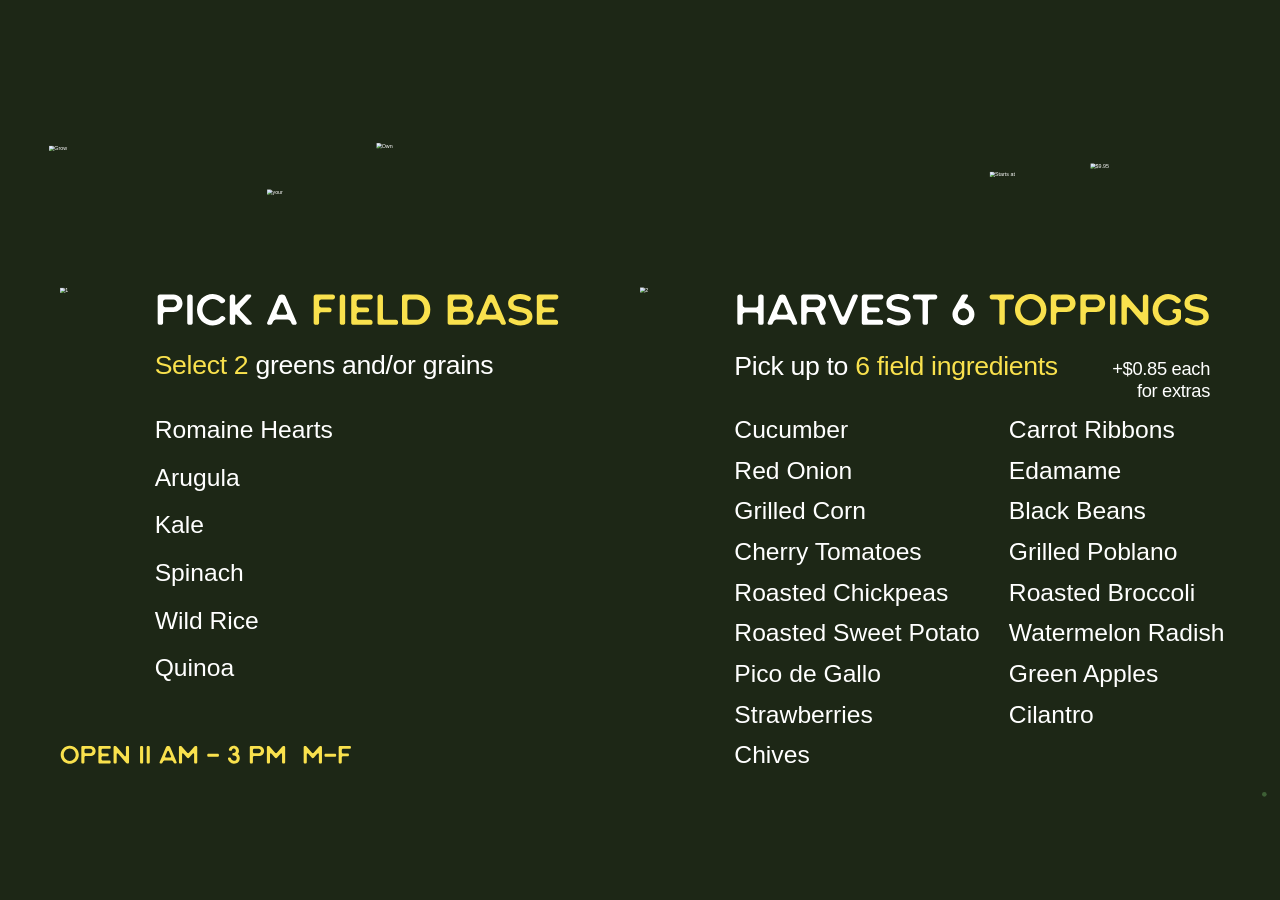
==== site/screens/7upeczte/grow-your-own/index.html @ 8e24381d "Menu board pages: Grow Your Own and Proteins + Upgrades The centre and right TVs, built like House B" ====
<!doctype html>
<html lang="en">
<head>
<meta charset="utf-8">
<meta name="robots" content="noindex, nofollow, noarchive">
<meta name="viewport" content="width=device-width, initial-scale=1">
<title>Grow Your Own · Fields menu board</title>
<link rel="preload" href="/screens/assets/fredoka.8d14f8dd64.woff2" as="font" type="font/woff2" crossorigin>
<style>
@font-face{font-family:'Fredoka';src:url(/screens/assets/fredoka.8d14f8dd64.woff2) format('woff2');font-weight:300 700;font-display:block;ascent-override:97.4000%;descent-override:23.6000%;line-gap-override:0.0000%}
html,body{margin:0;height:100%;background:#1d2716;overflow:hidden;cursor:none}
#stage{position:absolute;left:50%;top:50%;width:3840px;height:2160px;margin:-1080px 0 0 -1920px;overflow:hidden;
  background:#1d2716 url(/screens/assets/grass-grow-your-own.9f31a18ad8.jpg) center/cover no-repeat;color:#ffffff;font-family:'Fredoka',sans-serif;
  transform-origin:50% 50%;opacity:0;transition:opacity .4s}
#stage.ready{opacity:1}
#bg{position:absolute;inset:0;width:100%;height:100%;object-fit:cover}
#board{position:absolute;inset:0}
.outlines{position:absolute;inset:0;pointer-events:none}
.ol{position:absolute;display:block;overflow:visible}
.vh{position:absolute;width:1px;height:1px;overflow:hidden;clip:rect(0 0 0 0);white-space:nowrap}
#dot{position:absolute;right:40px;bottom:40px;width:14px;height:14px;border-radius:50%;background:#7bc96f;opacity:.35}
#dot.offline{background:#f0a43a;opacity:.7}
.check #safe{position:absolute;inset:108px 192px;outline:4px dashed #f0f;pointer-events:none}
.check #info{position:absolute;left:212px;top:128px;font:500 48px/1.3 Fredoka,sans-serif;color:#f0f;background:#000a;padding:12px 20px}
</style>
</head>
<body>
<div id="stage" data-board="grow-your-own" data-build="16d2cdd94b49" data-loop-hd="/screens/assets/grass-grow-your-own-1080.e3510ba23d.mp4" data-loop-uhd="/screens/assets/grass-grow-your-own-2160.942870e650.mp4">
<video id="bg" muted loop playsinline autoplay preload="auto" disablepictureinpicture aria-hidden="true"></video>
<div id="board">
<img src="/screens/assets/grow-2.bea3a54368.svg" alt="Grow" style="position: absolute; left: 147px; top: 167.05px; width: 615.076px; height: 249.191px; display: block">
<img src="/screens/assets/your.7f1e16c2b8.svg" alt="your" style="position: absolute; left: 801.47px; top: 298px; width: 281.533px; height: 74.069px; display: block">
<img src="/screens/assets/own.8a1bb6852c.svg" alt="Own" style="position: absolute; left: 1129px; top: 159.43px; width: 489.883px; height: 248.033px; display: block">
<img src="/screens/assets/starts-at-6.fbcef16d98.svg" alt="Starts at" style="position: absolute; left: 2969px; top: 244.55px; width: 258.121px; height: 92.342px; display: block">
<img src="/screens/assets/price-6.f0a84052fd.svg" alt="$9.95" style="position: absolute; left: 3270.76px; top: 219.61px; width: 359.237px; height: 136.31px; display: block">
<img src="/screens/assets/step1.0c21096521.svg" alt="1" style="position: absolute; left: 180px; top: 593px; width: 231px; height: 128.452px; display: block">
<p data-o="Heart of the Land" style="visibility: hidden; width: 1216.30px; height: 123.59px; position: absolute; left: 464px; top: 592px; margin: 0; font-family: 'Heart of the Land'; font-weight: 400; font-size: 130px; line-height: 123.6px; white-space: nowrap">PICK A <span style="color: #f9e14d">FIELD BASE</span></p>
<p data-fit style="position: absolute; left: 464px; top: 778px; margin: 0; font-size: 80px; font-weight: 400; line-height: normal; letter-spacing: -1px; white-space: nowrap; font-feature-settings: 'dlig' 1"><span style="font-weight: 500; color: #f9e14d">Select 2</span> greens and/or grains</p>
<div style="position: absolute; left: 464px; top: 974px; width: 565px; display: grid; grid-template-columns: repeat(1, minmax(0, 1fr)); column-gap: 76px; row-gap: 53px; align-items: start; font-size: 74px; font-weight: 400; line-height: 90px; white-space: nowrap"><div style="grid-column: 1; grid-row: 1">Romaine Hearts</div><div style="grid-column: 1; grid-row: 2">Arugula</div><div style="grid-column: 1; grid-row: 3">Kale</div><div style="grid-column: 1; grid-row: 4">Spinach</div><div style="grid-column: 1; grid-row: 5">Wild Rice</div><div style="grid-column: 1; grid-row: 6">Quinoa</div></div>
<img src="/screens/assets/step2.5cd3ba4231.svg" alt="2" style="position: absolute; left: 1920px; top: 592px; width: 231px; height: 129.712px; display: block">
<p data-o="Heart of the Land" style="visibility: hidden; width: 1427.30px; height: 123.59px; position: absolute; left: 2203px; top: 592px; margin: 0; font-family: 'Heart of the Land'; font-weight: 400; font-size: 130px; line-height: 123.6px; white-space: nowrap">HARVEST 6 <span style="color: #f9e14d">TOPPINGS</span></p>
<p data-fit style="position: absolute; left: 2203px; top: 782px; margin: 0; font-size: 80px; font-weight: 400; line-height: normal; letter-spacing: -1px; white-space: nowrap; font-feature-settings: 'dlig' 1">Pick up to <span style="font-weight: 500; color: #f9e14d">6 field ingredients</span></p>
<p style="position: absolute; right: 210px; top: 805px; margin: 0; font-size: 55px; font-weight: 400; line-height: normal; letter-spacing: -1px; text-align: right; white-space: nowrap">+$0.85 each<br>for extras</p>
<div style="position: absolute; left: 2203px; top: 974px; width: 1571px; display: grid; grid-template-columns: repeat(2, minmax(0, 1fr)); column-gap: 76px; row-gap: 32px; align-items: start; font-size: 74px; font-weight: 400; line-height: 90px; white-space: nowrap"><div style="grid-column: 1; grid-row: 1">Cucumber</div><div style="grid-column: 1; grid-row: 2">Red Onion</div><div style="grid-column: 1; grid-row: 3">Grilled Corn</div><div style="grid-column: 1; grid-row: 4">Cherry Tomatoes</div><div style="grid-column: 1; grid-row: 5">Roasted Chickpeas</div><div style="grid-column: 1; grid-row: 6">Roasted Sweet Potato</div><div style="grid-column: 1; grid-row: 7">Pico de Gallo</div><div style="grid-column: 1; grid-row: 8">Strawberries</div><div style="grid-column: 1; grid-row: 9">Chives</div><div style="grid-column: 2; grid-row: 1">Carrot Ribbons</div><div style="grid-column: 2; grid-row: 2">Edamame</div><div style="grid-column: 2; grid-row: 3">Black Beans</div><div style="grid-column: 2; grid-row: 4">Grilled Poblano</div><div style="grid-column: 2; grid-row: 5">Roasted Broccoli</div><div style="grid-column: 2; grid-row: 6">Watermelon Radish</div><div style="grid-column: 2; grid-row: 7">Green Apples</div><div style="grid-column: 2; grid-row: 8">Cilantro</div></div>
<p data-o="Heart of the Land" style="visibility: hidden; width: 876.16px; height: 123.59px; position: absolute; left: 180px; top: 1929px; margin: 0; font-family: 'Heart of the Land'; font-weight: 400; font-size: 75px; line-height: 123.6px; white-space: nowrap"><span style="color: #f9e14d; white-space: pre">OPEN 11 AM - 3 PM  M-F</span></p>
<div class="outlines" aria-hidden="true"><svg class="ol" style="left:473.10px;top:612.44px;width:417.30px;height:94.25px;color:rgb(255, 255, 255)" aria-hidden="true" viewBox="70 -712 3210 725" preserveAspectRatio="xMinYMid meet" fill="currentColor"><path d="M436 -700H121C92 -700 70 -678 70 -649V-51C70 -22 92 0 121 0H144C173 0 195 -22 195 -51V-244C195 -267 219 -294 245 -294H436C548 -294 643 -381 643 -497C643 -614 548 -700 436 -700ZM436 -409H245C219 -409 195 -436 195 -459V-535C195 -558 219 -585 245 -585H436C471 -585 515 -546 515 -497C515 -449 471 -409 436 -409ZM804 0H827C856 0 878 -22 878 -51V-649C878 -678 856 -700 827 -700H804C775 -700 753 -678 753 -649V-51C753 -22 775 0 804 0ZM1341 13C1453 13 1554 -38 1621 -119C1643 -145 1635 -171 1605 -187L1583 -199C1556 -214 1535 -207 1514 -184C1470 -134 1408 -101 1340 -102C1211 -103 1103 -220 1103 -350C1103 -480 1211 -597 1340 -597C1407 -597 1468 -566 1512 -518C1533 -494 1555 -489 1581 -505L1602 -518C1630 -536 1637 -562 1615 -588C1548 -664 1450 -712 1341 -712C1141 -712 978 -550 978 -350C978 -149 1141 13 1341 13ZM1785 0H1808C1837 0 1859 -22 1859 -51V-212C1859 -239 1877 -245 1896 -226L2088 -26C2106 -8 2124 0 2149 0H2201C2245 0 2257 -30 2227 -62L1983 -321C1961 -344 1962 -368 1983 -391L2214 -639C2244 -672 2231 -700 2187 -700H2147C2122 -700 2104 -692 2086 -674L1896 -474C1878 -455 1859 -462 1859 -489V-649C1859 -678 1837 -700 1808 -700H1785C1756 -700 1734 -678 1734 -649V-51C1734 -22 1756 0 1785 0ZM3274 -58 3023 -646C3008 -682 2982 -700 2942 -700H2932C2892 -700 2866 -682 2851 -646L2600 -58C2585 -24 2601 0 2638 0H2659C2687 0 2706 -12 2717 -39L2731 -71C2741 -95 2774 -121 2800 -121H3073C3099 -121 3133 -95 3143 -71L3157 -39C3168 -12 3187 0 3215 0H3236C3273 0 3289 -24 3274 -58ZM2849 -236C2824 -236 2809 -255 2818 -280L2903 -482C2912 -503 2924 -514 2937 -513C2950 -514 2962 -503 2971 -482L3056 -280C3065 -255 3049 -236 3024 -236Z"/></svg><svg class="ol" style="left:941.12px;top:612.44px;width:733.98px;height:94.25px;color:rgb(249, 225, 77)" aria-hidden="true" viewBox="70 -712 5646 725" preserveAspectRatio="xMinYMid meet" fill="currentColor"><path d="M511 -700H121C92 -700 70 -678 70 -649V-51C70 -22 92 0 121 0H144C173 0 195 -22 195 -51V-238C195 -261 219 -288 245 -288H431C460 -288 482 -310 482 -339V-352C482 -381 460 -403 431 -403H245C222 -403 195 -427 195 -453V-535C195 -558 219 -585 245 -585H511C540 -585 562 -607 562 -636V-649C562 -678 540 -700 511 -700ZM723 0H746C775 0 797 -22 797 -51V-649C797 -678 775 -700 746 -700H723C694 -700 672 -678 672 -649V-51C672 -22 694 0 723 0ZM1112 -585H1383C1412 -585 1434 -607 1434 -636V-649C1434 -678 1412 -700 1383 -700H988C959 -700 937 -678 937 -649V-51C937 -22 959 0 988 0H1378C1407 0 1429 -22 1429 -51V-64C1429 -93 1407 -115 1378 -115H1112C1089 -115 1062 -139 1062 -165V-238C1062 -261 1086 -288 1112 -288H1298C1327 -288 1349 -310 1349 -339V-352C1349 -381 1327 -403 1298 -403H1112C1089 -403 1062 -427 1062 -453V-535C1062 -558 1086 -585 1112 -585ZM1967 -115H1719C1696 -115 1669 -139 1669 -165V-649C1669 -678 1647 -700 1618 -700H1595C1566 -700 1544 -678 1544 -649V-51C1544 -22 1566 0 1595 0H1967C1996 0 2018 -22 2018 -51V-64C2018 -93 1996 -115 1967 -115ZM2450 -700H2159C2130 -700 2108 -678 2108 -649V-51C2108 -22 2130 0 2159 0H2182C2186 0 2189 0 2193 -1H2450C2611 -1 2762 -136 2762 -356C2762 -572 2611 -700 2450 -700ZM2439 -116H2283C2260 -116 2233 -140 2233 -166V-535C2233 -558 2257 -585 2283 -585H2439C2536 -585 2624 -500 2624 -356C2624 -212 2536 -116 2439 -116ZM3678 -367C3713 -403 3735 -450 3735 -503C3735 -620 3640 -700 3528 -700H3213C3184 -700 3162 -678 3162 -649V-51C3162 -22 3184 0 3213 0H3555C3667 0 3762 -86 3762 -203C3762 -269 3728 -328 3678 -367ZM3517 -585C3565 -585 3605 -552 3605 -503C3605 -455 3565 -415 3517 -415H3337C3311 -415 3287 -442 3287 -465V-535C3287 -558 3311 -585 3337 -585ZM3544 -115H3337C3311 -115 3287 -142 3287 -165V-250C3287 -273 3311 -300 3337 -300H3544C3592 -300 3632 -260 3632 -203C3632 -155 3592 -115 3544 -115ZM4502 -58 4251 -646C4236 -682 4210 -700 4170 -700H4160C4120 -700 4094 -682 4079 -646L3828 -58C3813 -24 3829 0 3866 0H3887C3915 0 3934 -12 3945 -39L3959 -71C3969 -95 4002 -121 4028 -121H4301C4327 -121 4361 -95 4371 -71L4385 -39C4396 -12 4415 0 4443 0H4464C4501 0 4517 -24 4502 -58ZM4077 -236C4052 -236 4037 -255 4046 -280L4131 -482C4140 -503 4152 -514 4165 -513C4178 -514 4190 -503 4199 -482L4284 -280C4293 -255 4277 -236 4252 -236ZM4844 13C4964 13 5119 -40 5119 -187C5119 -313 5040 -377 4843 -412C4719 -434 4681 -451 4681 -508C4681 -570 4754 -596 4837 -596C4888 -596 4948 -580 4993 -554C5021 -538 5051 -541 5067 -566L5076 -580C5094 -609 5080 -635 5051 -653C4993 -689 4916 -712 4838 -712C4663 -712 4558 -620 4558 -497C4558 -372 4637 -317 4838 -290C4959 -274 4993 -236 4993 -183C4993 -124 4917 -102 4845 -102C4797 -102 4729 -114 4658 -154C4633 -168 4606 -174 4587 -148L4578 -136C4557 -108 4571 -80 4600 -60C4663 -16 4752 13 4844 13ZM5394 -585H5665C5694 -585 5716 -607 5716 -636V-649C5716 -678 5694 -700 5665 -700H5270C5241 -700 5219 -678 5219 -649V-51C5219 -22 5241 0 5270 0H5660C5689 0 5711 -22 5711 -51V-64C5711 -93 5689 -115 5660 -115H5394C5371 -115 5344 -139 5344 -165V-238C5344 -261 5368 -288 5394 -288H5580C5609 -288 5631 -310 5631 -339V-352C5631 -381 5609 -403 5580 -403H5394C5371 -403 5344 -427 5344 -453V-535C5344 -558 5368 -585 5394 -585Z"/></svg><svg class="ol" style="left:2212.10px;top:612.44px;width:711.36px;height:94.25px;color:rgb(255, 255, 255)" aria-hidden="true" viewBox="70 -712 5472 725" preserveAspectRatio="xMinYMid meet" fill="currentColor"><path d="M626 -700H603C574 -700 552 -678 552 -649V-450C552 -427 528 -400 502 -400H245C219 -400 195 -427 195 -450V-649C195 -678 173 -700 144 -700H121C92 -700 70 -678 70 -649V-51C70 -22 92 0 121 0H144C173 0 195 -22 195 -51V-235C195 -261 222 -285 245 -285H502C525 -285 552 -261 552 -235V-51C552 -22 574 0 603 0H626C655 0 677 -22 677 -51V-649C677 -678 655 -700 626 -700ZM1447 -58 1196 -646C1181 -682 1155 -700 1115 -700H1105C1065 -700 1039 -682 1024 -646L773 -58C758 -24 774 0 811 0H832C860 0 879 -12 890 -39L904 -71C914 -95 947 -121 973 -121H1246C1272 -121 1306 -95 1316 -71L1330 -39C1341 -12 1360 0 1388 0H1409C1446 0 1462 -24 1447 -58ZM1022 -236C997 -236 982 -255 991 -280L1076 -482C1085 -503 1097 -514 1110 -513C1123 -514 1135 -503 1144 -482L1229 -280C1238 -255 1222 -236 1197 -236ZM2013 -269C2001 -297 2010 -317 2035 -335C2084 -372 2116 -429 2116 -497C2116 -614 2021 -700 1909 -700H1594C1565 -700 1543 -678 1543 -649V-51C1543 -22 1565 0 1594 0H1617C1646 0 1668 -22 1668 -51V-244C1668 -267 1692 -294 1718 -294H1825C1853 -294 1872 -283 1883 -256L1974 -39C1985 -12 2004 0 2032 0H2065C2102 0 2118 -24 2103 -58ZM1901 -409H1718C1695 -409 1668 -433 1668 -459V-535C1668 -558 1692 -585 1718 -585H1901C1943 -585 1983 -546 1983 -497C1983 -449 1943 -409 1901 -409ZM2504 0H2514C2554 0 2580 -18 2595 -54L2846 -642C2861 -676 2845 -700 2808 -700H2782C2754 -700 2735 -688 2724 -661L2538 -218C2529 -197 2522 -189 2509 -190C2496 -189 2489 -197 2480 -218L2294 -661C2283 -688 2264 -700 2236 -700H2210C2173 -700 2157 -676 2172 -642L2423 -54C2438 -18 2464 0 2504 0ZM3117 -585H3388C3417 -585 3439 -607 3439 -636V-649C3439 -678 3417 -700 3388 -700H2993C2964 -700 2942 -678 2942 -649V-51C2942 -22 2964 0 2993 0H3383C3412 0 3434 -22 3434 -51V-64C3434 -93 3412 -115 3383 -115H3117C3094 -115 3067 -139 3067 -165V-238C3067 -261 3091 -288 3117 -288H3303C3332 -288 3354 -310 3354 -339V-352C3354 -381 3332 -403 3303 -403H3117C3094 -403 3067 -427 3067 -453V-535C3067 -558 3091 -585 3117 -585ZM3795 13C3915 13 4070 -40 4070 -187C4070 -313 3991 -377 3794 -412C3670 -434 3632 -451 3632 -508C3632 -570 3705 -596 3788 -596C3839 -596 3899 -580 3944 -554C3972 -538 4002 -541 4018 -566L4027 -580C4045 -609 4031 -635 4002 -653C3944 -689 3867 -712 3789 -712C3614 -712 3509 -620 3509 -497C3509 -372 3588 -317 3789 -290C3910 -274 3944 -236 3944 -183C3944 -124 3868 -102 3796 -102C3748 -102 3680 -114 3609 -154C3584 -168 3557 -174 3538 -148L3529 -136C3508 -108 3522 -80 3551 -60C3614 -16 3703 13 3795 13ZM4633 -700H4171C4142 -700 4120 -678 4120 -649V-636C4120 -607 4142 -585 4171 -585H4294C4317 -585 4344 -561 4344 -535V-51C4344 -22 4366 0 4395 0H4418C4447 0 4469 -22 4469 -51V-535C4469 -558 4493 -585 4519 -585H4633C4662 -585 4684 -607 4684 -636V-649C4684 -678 4662 -700 4633 -700ZM5288 10C5428 10 5542 -102 5542 -243C5542 -366 5451 -471 5332 -492C5312 -496 5303 -513 5313 -530L5382 -639C5405 -675 5393 -700 5351 -700H5301C5275 -700 5252 -692 5240 -670L5074 -378C5049 -339 5034 -292 5034 -243C5034 -102 5148 10 5288 10ZM5288 -104C5216 -104 5159 -163 5159 -243C5159 -270 5166 -295 5177 -316L5185 -327C5208 -360 5245 -381 5288 -381C5359 -381 5418 -322 5418 -243C5418 -163 5359 -104 5288 -104Z"/></svg><svg class="ol" style="left:2968.97px;top:612.44px;width:657.41px;height:94.25px;color:rgb(249, 225, 77)" aria-hidden="true" viewBox="20 -712 5057 725" preserveAspectRatio="xMinYMid meet" fill="currentColor"><path d="M533 -700H71C42 -700 20 -678 20 -649V-636C20 -607 42 -585 71 -585H194C217 -585 244 -561 244 -535V-51C244 -22 266 0 295 0H318C347 0 369 -22 369 -51V-535C369 -558 393 -585 419 -585H533C562 -585 584 -607 584 -636V-649C584 -678 562 -700 533 -700ZM967 13C1167 13 1330 -149 1330 -350C1330 -550 1167 -712 967 -712C767 -712 604 -550 604 -350C604 -149 767 13 967 13ZM966 -102C837 -103 729 -220 729 -350C729 -480 837 -597 966 -597C1096 -597 1205 -480 1205 -350C1205 -220 1096 -101 966 -102ZM1796 -700H1481C1452 -700 1430 -678 1430 -649V-51C1430 -22 1452 0 1481 0H1504C1533 0 1555 -22 1555 -51V-244C1555 -267 1579 -294 1605 -294H1796C1908 -294 2003 -381 2003 -497C2003 -614 1908 -700 1796 -700ZM1796 -409H1605C1579 -409 1555 -436 1555 -459V-535C1555 -558 1579 -585 1605 -585H1796C1831 -585 1875 -546 1875 -497C1875 -449 1831 -409 1796 -409ZM2479 -700H2164C2135 -700 2113 -678 2113 -649V-51C2113 -22 2135 0 2164 0H2187C2216 0 2238 -22 2238 -51V-244C2238 -267 2262 -294 2288 -294H2479C2591 -294 2686 -381 2686 -497C2686 -614 2591 -700 2479 -700ZM2479 -409H2288C2262 -409 2238 -436 2238 -459V-535C2238 -558 2262 -585 2288 -585H2479C2514 -585 2558 -546 2558 -497C2558 -449 2514 -409 2479 -409ZM2847 0H2870C2899 0 2921 -22 2921 -51V-649C2921 -678 2899 -700 2870 -700H2847C2818 -700 2796 -678 2796 -649V-51C2796 -22 2818 0 2847 0ZM3112 0H3135C3164 0 3186 -22 3186 -51V-364C3186 -410 3218 -422 3248 -387L3565 -20C3574 -8 3589 0 3606 0H3629C3658 0 3680 -22 3680 -51V-649C3680 -678 3658 -700 3629 -700H3606C3577 -700 3555 -678 3555 -649V-332C3555 -286 3523 -273 3493 -309L3176 -680C3167 -692 3152 -700 3135 -700H3112C3083 -700 3061 -678 3061 -649V-51C3061 -22 3083 0 3112 0ZM4143 13C4243 13 4348 -19 4416 -111C4431 -131 4435 -148 4435 -172C4436 -199 4436 -237 4436 -316C4436 -345 4414 -367 4385 -367H4289C4260 -367 4238 -345 4238 -316C4238 -286 4260 -266 4280 -266C4305 -266 4321 -255 4321 -216C4321 -141 4215 -105 4142 -106C4017 -108 3909 -224 3909 -350C3909 -475 4017 -593 4142 -593C4209 -593 4270 -566 4314 -518C4335 -494 4357 -489 4383 -505L4404 -518C4432 -536 4439 -562 4417 -588C4350 -664 4252 -712 4143 -712C3943 -712 3780 -550 3780 -350C3780 -149 3943 13 4143 13ZM4802 13C4922 13 5077 -40 5077 -187C5077 -313 4998 -377 4801 -412C4677 -434 4639 -451 4639 -508C4639 -570 4712 -596 4795 -596C4846 -596 4906 -580 4951 -554C4979 -538 5009 -541 5025 -566L5034 -580C5052 -609 5038 -635 5009 -653C4951 -689 4874 -712 4796 -712C4621 -712 4516 -620 4516 -497C4516 -372 4595 -317 4796 -290C4917 -274 4951 -236 4951 -183C4951 -124 4875 -102 4803 -102C4755 -102 4687 -114 4616 -154C4591 -168 4564 -174 4545 -148L4536 -136C4515 -108 4529 -80 4558 -60C4621 -16 4710 13 4802 13Z"/></svg><svg class="ol" style="left:182.25px;top:1966.60px;width:870.90px;height:54.38px;color:rgb(249, 225, 77)" aria-hidden="true" viewBox="30 -712 11612 725" preserveAspectRatio="xMinYMid meet" fill="currentColor"><path d="M393 13C593 13 756 -149 756 -350C756 -550 593 -712 393 -712C193 -712 30 -550 30 -350C30 -149 193 13 393 13ZM392 -102C263 -103 155 -220 155 -350C155 -480 263 -597 392 -597C522 -597 631 -480 631 -350C631 -220 522 -101 392 -102ZM1222 -700H907C878 -700 856 -678 856 -649V-51C856 -22 878 0 907 0H930C959 0 981 -22 981 -51V-244C981 -267 1005 -294 1031 -294H1222C1334 -294 1429 -381 1429 -497C1429 -614 1334 -700 1222 -700ZM1222 -409H1031C1005 -409 981 -436 981 -459V-535C981 -558 1005 -585 1031 -585H1222C1257 -585 1301 -546 1301 -497C1301 -449 1257 -409 1222 -409ZM1714 -585H1985C2014 -585 2036 -607 2036 -636V-649C2036 -678 2014 -700 1985 -700H1590C1561 -700 1539 -678 1539 -649V-51C1539 -22 1561 0 1590 0H1980C2009 0 2031 -22 2031 -51V-64C2031 -93 2009 -115 1980 -115H1714C1691 -115 1664 -139 1664 -165V-238C1664 -261 1688 -288 1714 -288H1900C1929 -288 1951 -310 1951 -339V-352C1951 -381 1929 -403 1900 -403H1714C1691 -403 1664 -427 1664 -453V-535C1664 -558 1688 -585 1714 -585ZM2197 0H2220C2249 0 2271 -22 2271 -51V-364C2271 -410 2303 -422 2333 -387L2650 -20C2659 -8 2674 0 2691 0H2714C2743 0 2765 -22 2765 -51V-649C2765 -678 2743 -700 2714 -700H2691C2662 -700 2640 -678 2640 -649V-332C2640 -286 2608 -273 2578 -309L2261 -680C2252 -692 2237 -700 2220 -700H2197C2168 -700 2146 -678 2146 -649V-51C2146 -22 2168 0 2197 0ZM3256 0H3279C3308 0 3330 -22 3330 -51V-649C3330 -678 3308 -700 3279 -700H3256C3227 -700 3205 -678 3205 -649V-51C3205 -22 3227 0 3256 0ZM3521 0H3544C3573 0 3595 -22 3595 -51V-649C3595 -678 3573 -700 3544 -700H3521C3492 -700 3470 -678 3470 -649V-51C3470 -22 3492 0 3521 0ZM4665 -58 4414 -646C4399 -682 4373 -700 4333 -700H4323C4283 -700 4257 -682 4242 -646L3991 -58C3976 -24 3992 0 4029 0H4050C4078 0 4097 -12 4108 -39L4122 -71C4132 -95 4165 -121 4191 -121H4464C4490 -121 4524 -95 4534 -71L4548 -39C4559 -12 4578 0 4606 0H4627C4664 0 4680 -24 4665 -58ZM4240 -236C4215 -236 4200 -255 4209 -280L4294 -482C4303 -503 4315 -514 4328 -513C4341 -514 4353 -503 4362 -482L4447 -280C4456 -255 4440 -236 4415 -236ZM4812 0H4835C4864 0 4886 -22 4886 -51V-364C4886 -410 4918 -422 4948 -387L5078 -237C5109 -201 5145 -201 5176 -237L5306 -387C5336 -422 5368 -410 5368 -364V-51C5368 -22 5390 0 5419 0H5442C5471 0 5493 -22 5493 -51V-649C5493 -678 5471 -700 5442 -700H5419C5396 -700 5363 -665 5354 -653L5162 -427C5140 -401 5114 -401 5092 -427L4899 -653C4886 -670 4856 -700 4835 -700H4812C4783 -700 4761 -678 4761 -649V-51C4761 -22 4783 0 4812 0ZM5944 -272H6310C6339 -272 6361 -294 6361 -323V-336C6361 -365 6339 -387 6310 -387H5944C5915 -387 5893 -365 5893 -336V-323C5893 -294 5915 -272 5944 -272ZM7111 -383C7142 -414 7163 -455 7162 -507C7160 -619 7070 -711 6959 -711C6861 -711 6777 -645 6759 -554C6754 -529 6774 -507 6802 -507H6845C6861 -507 6871 -518 6876 -533C6887 -569 6917 -595 6956 -595C7002 -595 7038 -553 7038 -506C7038 -463 7009 -421 6956 -421H6947C6918 -421 6896 -406 6896 -378V-371C6896 -342 6918 -320 6947 -320H6956C7020 -320 7073 -277 7073 -223C7073 -146 7027 -106 6961 -106C6907 -106 6860 -146 6845 -196C6838 -219 6823 -235 6799 -235H6774C6741 -235 6714 -209 6722 -177C6748 -71 6845 9 6961 9C7094 9 7195 -81 7195 -222C7195 -283 7171 -345 7111 -383ZM7961 -700H7646C7617 -700 7595 -678 7595 -649V-51C7595 -22 7617 0 7646 0H7669C7698 0 7720 -22 7720 -51V-244C7720 -267 7744 -294 7770 -294H7961C8073 -294 8168 -381 8168 -497C8168 -614 8073 -700 7961 -700ZM7961 -409H7770C7744 -409 7720 -436 7720 -459V-535C7720 -558 7744 -585 7770 -585H7961C7996 -585 8040 -546 8040 -497C8040 -449 7996 -409 7961 -409ZM8329 0H8352C8381 0 8403 -22 8403 -51V-364C8403 -410 8435 -422 8465 -387L8595 -237C8626 -201 8662 -201 8693 -237L8823 -387C8853 -422 8885 -410 8885 -364V-51C8885 -22 8907 0 8936 0H8959C8988 0 9010 -22 9010 -51V-649C9010 -678 8988 -700 8959 -700H8936C8913 -700 8880 -665 8871 -653L8679 -427C8657 -401 8631 -401 8609 -427L8416 -653C8403 -670 8373 -700 8352 -700H8329C8300 -700 8278 -678 8278 -649V-51C8278 -22 8300 0 8329 0ZM9801 0H9824C9853 0 9875 -22 9875 -51V-364C9875 -410 9907 -422 9937 -387L10067 -237C10098 -201 10134 -201 10165 -237L10295 -387C10325 -422 10357 -410 10357 -364V-51C10357 -22 10379 0 10408 0H10431C10460 0 10482 -22 10482 -51V-649C10482 -678 10460 -700 10431 -700H10408C10385 -700 10352 -665 10343 -653L10151 -427C10129 -401 10103 -401 10081 -427L9888 -653C9875 -670 9845 -700 9824 -700H9801C9772 -700 9750 -678 9750 -649V-51C9750 -22 9772 0 9801 0ZM10633 -272H10999C11028 -272 11050 -294 11050 -323V-336C11050 -365 11028 -387 10999 -387H10633C10604 -387 10582 -365 10582 -336V-323C10582 -294 10604 -272 10633 -272ZM11591 -700H11201C11172 -700 11150 -678 11150 -649V-51C11150 -22 11172 0 11201 0H11224C11253 0 11275 -22 11275 -51V-238C11275 -261 11299 -288 11325 -288H11511C11540 -288 11562 -310 11562 -339V-352C11562 -381 11540 -403 11511 -403H11325C11302 -403 11275 -427 11275 -453V-535C11275 -558 11299 -585 11325 -585H11591C11620 -585 11642 -607 11642 -636V-649C11642 -678 11620 -700 11591 -700Z"/></svg></div>
</div>
<div id="dot" aria-hidden="true"></div>
</div>
<script>
// Runs inside every menu board page (inlined by tools/build-screens.py).
// Scales the 3840x2160 board to the screen, plays the grass loop, keeps itself up to date,
// and keeps working from its offline cache when the store's internet drops.
//
// URL options, for testing on a TV:
//   ?video=4k     the 3840x2160 loop instead of the 1920x1080 default
//   ?video=off    the still only
//   ?check        title-safe margin, the build id and the screen's real resolution
(() => {
  const stage = document.getElementById('stage');
  const video = document.getElementById('bg');
  const dot = document.getElementById('dot');
  const q = new URLSearchParams(location.search);
  const BUILD = stage.dataset.build;
  const POLL = 2 * 60 * 1000;

  // ---- fit the stage to the screen (any resolution, letterboxed if not 16:9)
  const fit = () => {
    const k = Math.min(innerWidth / 3840, innerHeight / 2160);
    stage.style.transform = `scale(${k})`;
  };
  addEventListener('resize', fit);
  fit();
  // Show the board once Fredoka has loaded, so a fallback face never flashes up.
  // Five seconds at most, then show it anyway.
  Promise.race([document.fonts.ready, new Promise((r) => setTimeout(r, 5000))])
    .then(() => stage.classList.add('ready'));

  // ---- the grass loop. The poster still is the stage background, so a video that
  // fails, stalls or is switched off leaves the board on its still, never black.
  const want = q.get('video');
  const src = want === 'off' ? '' : (want === '4k' && stage.dataset.loopUhd) || stage.dataset.loopHd;
  if (src) {
    video.src = src;
    const play = () => video.play().catch(() => {});
    video.addEventListener('canplay', play, { once: true });
    play();
    // A stall in a web view sometimes never recovers on its own: nudge it.
    let last = -1;
    setInterval(() => {
      if (!video.paused && video.currentTime === last) { video.load(); play(); }
      last = video.currentTime;
    }, 10000);
  } else {
    video.remove();
  }

  // ---- updates. XOGO may keep the page open for days, so the page checks for a new
  // build itself and reloads at the loop's seam, where the swap can't be seen.
  let pending = false;
  const reload = () => location.reload();
  const reloadAtSeam = () => {
    if (!src || video.paused) return reload();
    let prev = video.currentTime;
    const onTime = () => {
      if (video.currentTime < prev) reload(); // wrapped back to the start
      prev = video.currentTime;
    };
    video.addEventListener('timeupdate', onTime);
    setTimeout(reload, 30000); // the loop is 18.5 s; don't wait forever
  };
  const poll = async () => {
    try {
      const r = await fetch(`../version.json?t=${Date.now()}`, { cache: 'no-store' });
      if (!r.ok) throw new Error(r.status);
      const { build } = await r.json();
      dot.classList.remove('offline');
      if (build !== BUILD && !pending) {
        pending = true;
        // Fetch the new page first, so a half-finished deploy never replaces a good board.
        const p = await fetch(location.pathname, { cache: 'no-store' });
        if (p.ok && (await p.text()).includes(`data-build="${build}"`)) reloadAtSeam();
        else pending = false;
      }
    } catch {
      dot.classList.add('offline');
    }
  };
  setInterval(poll, POLL);
  setTimeout(poll, 15000);

  // A fresh page once a night (4 AM on the player's clock) clears anything a web view
  // leaks over days of video.
  const now = new Date();
  const four = new Date(now);
  four.setHours(4, 0, 0, 0);
  if (four <= now) four.setDate(four.getDate() + 1);
  setTimeout(reload, four - now);

  // ---- offline: the service worker keeps the page, fonts, still and loop cached.
  if ('serviceWorker' in navigator) {
    navigator.serviceWorker.register('../sw.js', { scope: '../' }).catch(() => {});
  }

  // ---- ?check
  if (q.has('check')) {
    document.body.classList.add('check');
    const safe = document.createElement('div');
    safe.id = 'safe';
    const info = document.createElement('div');
    info.id = 'info';
    const show = () => {
      info.textContent = `build ${BUILD} · screen ${screen.width}×${screen.height} @${devicePixelRatio}x · ` +
        `viewport ${innerWidth}×${innerHeight} · video ${src ? (want === '4k' ? '4K' : '1080p') : 'off'}` +
        (video.isConnected && video.videoWidth ? ` (${video.videoWidth}×${video.videoHeight})` : '') +
        ` · ${navigator.serviceWorker?.controller ? 'offline cache on' : 'no offline cache yet'}`;
    };
    stage.append(safe, info);
    show();
    setInterval(show, 2000);
  }
})();

</script>
</body>
</html>
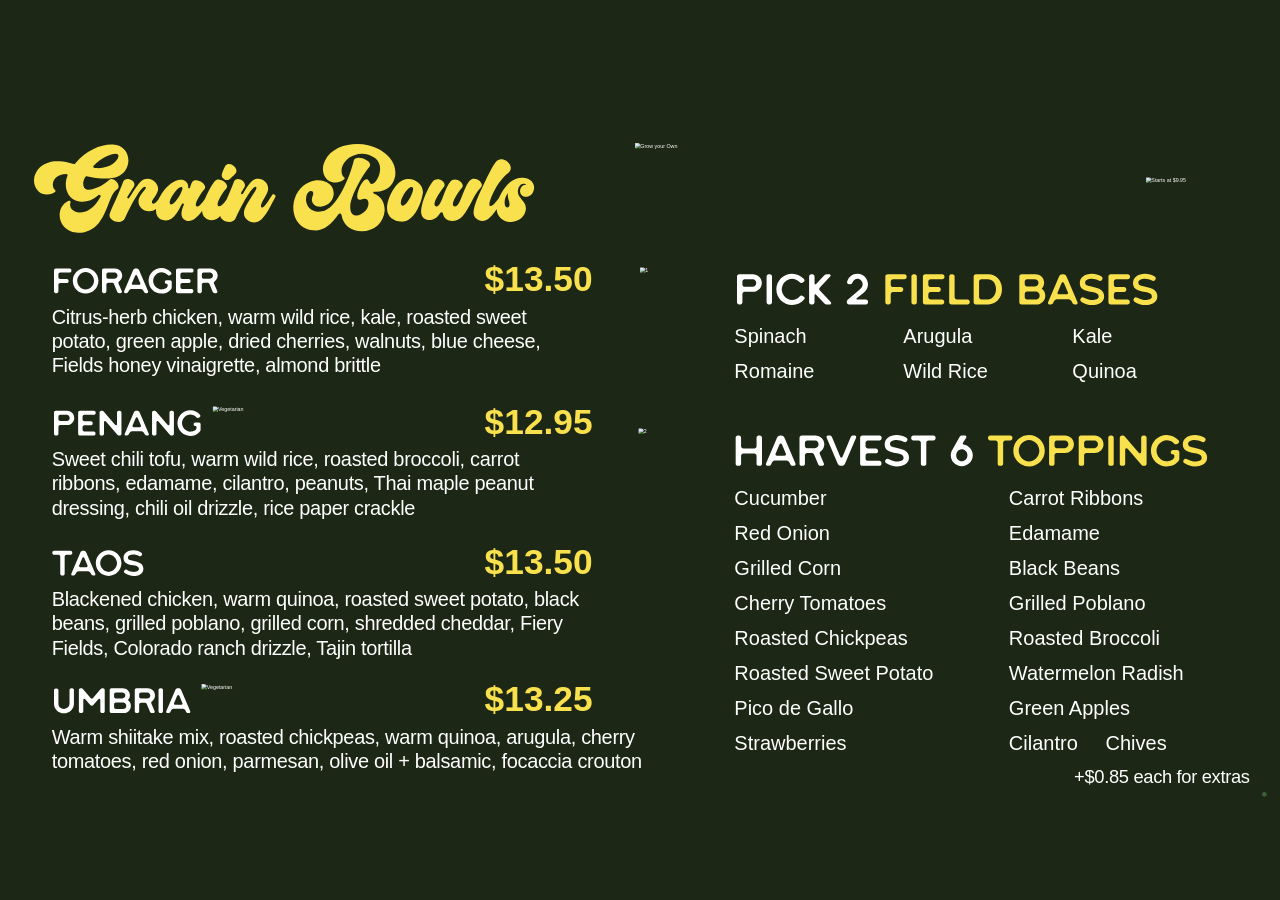
==== commit 3a41e542: "Menu boards: new layout from Figma (Grain Bowls on the centre TV) The three pages now follow "Menus " ====
--- a/site/screens/7upeczte/grow-your-own/index.html
+++ b/site/screens/7upeczte/grow-your-own/index.html
@@ -4,7 +4,7 @@
 <meta charset="utf-8">
 <meta name="robots" content="noindex, nofollow, noarchive">
 <meta name="viewport" content="width=device-width, initial-scale=1">
-<title>Grow Your Own · Fields menu board</title>
+<title>Grain Bowls + Grow Your Own · Fields menu board</title>
 <link rel="preload" href="/screens/assets/fredoka.8d14f8dd64.woff2" as="font" type="font/woff2" crossorigin>
 <style>
 @font-face{font-family:'Fredoka';src:url(/screens/assets/fredoka.8d14f8dd64.woff2) format('woff2');font-weight:300 700;font-display:block;ascent-override:97.4000%;descent-override:23.6000%;line-gap-override:0.0000%}
@@ -25,25 +25,46 @@
 </style>
 </head>
 <body>
-<div id="stage" data-board="grow-your-own" data-build="16d2cdd94b49" data-loop-hd="/screens/assets/grass-grow-your-own-1080.e3510ba23d.mp4" data-loop-uhd="/screens/assets/grass-grow-your-own-2160.942870e650.mp4">
+<div id="stage" data-board="grow-your-own" data-build="7bc6fe1da987" data-loop-hd="/screens/assets/grass-grow-your-own-1080.e3510ba23d.mp4" data-loop-uhd="/screens/assets/grass-grow-your-own-2160.942870e650.mp4">
 <video id="bg" muted loop playsinline autoplay preload="auto" disablepictureinpicture aria-hidden="true"></video>
 <div id="board">
-<img src="/screens/assets/grow-2.bea3a54368.svg" alt="Grow" style="position: absolute; left: 147px; top: 167.05px; width: 615.076px; height: 249.191px; display: block">
-<img src="/screens/assets/your.7f1e16c2b8.svg" alt="your" style="position: absolute; left: 801.47px; top: 298px; width: 281.533px; height: 74.069px; display: block">
-<img src="/screens/assets/own.8a1bb6852c.svg" alt="Own" style="position: absolute; left: 1129px; top: 159.43px; width: 489.883px; height: 248.033px; display: block">
-<img src="/screens/assets/starts-at-6.fbcef16d98.svg" alt="Starts at" style="position: absolute; left: 2969px; top: 244.55px; width: 258.121px; height: 92.342px; display: block">
-<img src="/screens/assets/price-6.f0a84052fd.svg" alt="$9.95" style="position: absolute; left: 3270.76px; top: 219.61px; width: 359.237px; height: 136.31px; display: block">
-<img src="/screens/assets/step1.0c21096521.svg" alt="1" style="position: absolute; left: 180px; top: 593px; width: 231px; height: 128.452px; display: block">
-<p data-o="Heart of the Land" style="visibility: hidden; width: 1216.30px; height: 123.59px; position: absolute; left: 464px; top: 592px; margin: 0; font-family: 'Heart of the Land'; font-weight: 400; font-size: 130px; line-height: 123.6px; white-space: nowrap">PICK A <span style="color: #f9e14d">FIELD BASE</span></p>
-<p data-fit style="position: absolute; left: 464px; top: 778px; margin: 0; font-size: 80px; font-weight: 400; line-height: normal; letter-spacing: -1px; white-space: nowrap; font-feature-settings: 'dlig' 1"><span style="font-weight: 500; color: #f9e14d">Select 2</span> greens and/or grains</p>
-<div style="position: absolute; left: 464px; top: 974px; width: 565px; display: grid; grid-template-columns: repeat(1, minmax(0, 1fr)); column-gap: 76px; row-gap: 53px; align-items: start; font-size: 74px; font-weight: 400; line-height: 90px; white-space: nowrap"><div style="grid-column: 1; grid-row: 1">Romaine Hearts</div><div style="grid-column: 1; grid-row: 2">Arugula</div><div style="grid-column: 1; grid-row: 3">Kale</div><div style="grid-column: 1; grid-row: 4">Spinach</div><div style="grid-column: 1; grid-row: 5">Wild Rice</div><div style="grid-column: 1; grid-row: 6">Quinoa</div></div>
-<img src="/screens/assets/step2.5cd3ba4231.svg" alt="2" style="position: absolute; left: 1920px; top: 592px; width: 231px; height: 129.712px; display: block">
-<p data-o="Heart of the Land" style="visibility: hidden; width: 1427.30px; height: 123.59px; position: absolute; left: 2203px; top: 592px; margin: 0; font-family: 'Heart of the Land'; font-weight: 400; font-size: 130px; line-height: 123.6px; white-space: nowrap">HARVEST 6 <span style="color: #f9e14d">TOPPINGS</span></p>
-<p data-fit style="position: absolute; left: 2203px; top: 782px; margin: 0; font-size: 80px; font-weight: 400; line-height: normal; letter-spacing: -1px; white-space: nowrap; font-feature-settings: 'dlig' 1">Pick up to <span style="font-weight: 500; color: #f9e14d">6 field ingredients</span></p>
-<p style="position: absolute; right: 210px; top: 805px; margin: 0; font-size: 55px; font-weight: 400; line-height: normal; letter-spacing: -1px; text-align: right; white-space: nowrap">+$0.85 each<br>for extras</p>
-<div style="position: absolute; left: 2203px; top: 974px; width: 1571px; display: grid; grid-template-columns: repeat(2, minmax(0, 1fr)); column-gap: 76px; row-gap: 32px; align-items: start; font-size: 74px; font-weight: 400; line-height: 90px; white-space: nowrap"><div style="grid-column: 1; grid-row: 1">Cucumber</div><div style="grid-column: 1; grid-row: 2">Red Onion</div><div style="grid-column: 1; grid-row: 3">Grilled Corn</div><div style="grid-column: 1; grid-row: 4">Cherry Tomatoes</div><div style="grid-column: 1; grid-row: 5">Roasted Chickpeas</div><div style="grid-column: 1; grid-row: 6">Roasted Sweet Potato</div><div style="grid-column: 1; grid-row: 7">Pico de Gallo</div><div style="grid-column: 1; grid-row: 8">Strawberries</div><div style="grid-column: 1; grid-row: 9">Chives</div><div style="grid-column: 2; grid-row: 1">Carrot Ribbons</div><div style="grid-column: 2; grid-row: 2">Edamame</div><div style="grid-column: 2; grid-row: 3">Black Beans</div><div style="grid-column: 2; grid-row: 4">Grilled Poblano</div><div style="grid-column: 2; grid-row: 5">Roasted Broccoli</div><div style="grid-column: 2; grid-row: 6">Watermelon Radish</div><div style="grid-column: 2; grid-row: 7">Green Apples</div><div style="grid-column: 2; grid-row: 8">Cilantro</div></div>
-<p data-o="Heart of the Land" style="visibility: hidden; width: 876.16px; height: 123.59px; position: absolute; left: 180px; top: 1929px; margin: 0; font-family: 'Heart of the Land'; font-weight: 400; font-size: 75px; line-height: 123.6px; white-space: nowrap"><span style="color: #f9e14d; white-space: pre">OPEN 11 AM - 3 PM  M-F</span></p>
-<div class="outlines" aria-hidden="true"><svg class="ol" style="left:473.10px;top:612.44px;width:417.30px;height:94.25px;color:rgb(255, 255, 255)" aria-hidden="true" viewBox="70 -712 3210 725" preserveAspectRatio="xMinYMid meet" fill="currentColor"><path d="M436 -700H121C92 -700 70 -678 70 -649V-51C70 -22 92 0 121 0H144C173 0 195 -22 195 -51V-244C195 -267 219 -294 245 -294H436C548 -294 643 -381 643 -497C643 -614 548 -700 436 -700ZM436 -409H245C219 -409 195 -436 195 -459V-535C195 -558 219 -585 245 -585H436C471 -585 515 -546 515 -497C515 -449 471 -409 436 -409ZM804 0H827C856 0 878 -22 878 -51V-649C878 -678 856 -700 827 -700H804C775 -700 753 -678 753 -649V-51C753 -22 775 0 804 0ZM1341 13C1453 13 1554 -38 1621 -119C1643 -145 1635 -171 1605 -187L1583 -199C1556 -214 1535 -207 1514 -184C1470 -134 1408 -101 1340 -102C1211 -103 1103 -220 1103 -350C1103 -480 1211 -597 1340 -597C1407 -597 1468 -566 1512 -518C1533 -494 1555 -489 1581 -505L1602 -518C1630 -536 1637 -562 1615 -588C1548 -664 1450 -712 1341 -712C1141 -712 978 -550 978 -350C978 -149 1141 13 1341 13ZM1785 0H1808C1837 0 1859 -22 1859 -51V-212C1859 -239 1877 -245 1896 -226L2088 -26C2106 -8 2124 0 2149 0H2201C2245 0 2257 -30 2227 -62L1983 -321C1961 -344 1962 -368 1983 -391L2214 -639C2244 -672 2231 -700 2187 -700H2147C2122 -700 2104 -692 2086 -674L1896 -474C1878 -455 1859 -462 1859 -489V-649C1859 -678 1837 -700 1808 -700H1785C1756 -700 1734 -678 1734 -649V-51C1734 -22 1756 0 1785 0ZM3274 -58 3023 -646C3008 -682 2982 -700 2942 -700H2932C2892 -700 2866 -682 2851 -646L2600 -58C2585 -24 2601 0 2638 0H2659C2687 0 2706 -12 2717 -39L2731 -71C2741 -95 2774 -121 2800 -121H3073C3099 -121 3133 -95 3143 -71L3157 -39C3168 -12 3187 0 3215 0H3236C3273 0 3289 -24 3274 -58ZM2849 -236C2824 -236 2809 -255 2818 -280L2903 -482C2912 -503 2924 -514 2937 -513C2950 -514 2962 -503 2971 -482L3056 -280C3065 -255 3049 -236 3024 -236Z"/></svg><svg class="ol" style="left:941.12px;top:612.44px;width:733.98px;height:94.25px;color:rgb(249, 225, 77)" aria-hidden="true" viewBox="70 -712 5646 725" preserveAspectRatio="xMinYMid meet" fill="currentColor"><path d="M511 -700H121C92 -700 70 -678 70 -649V-51C70 -22 92 0 121 0H144C173 0 195 -22 195 -51V-238C195 -261 219 -288 245 -288H431C460 -288 482 -310 482 -339V-352C482 -381 460 -403 431 -403H245C222 -403 195 -427 195 -453V-535C195 -558 219 -585 245 -585H511C540 -585 562 -607 562 -636V-649C562 -678 540 -700 511 -700ZM723 0H746C775 0 797 -22 797 -51V-649C797 -678 775 -700 746 -700H723C694 -700 672 -678 672 -649V-51C672 -22 694 0 723 0ZM1112 -585H1383C1412 -585 1434 -607 1434 -636V-649C1434 -678 1412 -700 1383 -700H988C959 -700 937 -678 937 -649V-51C937 -22 959 0 988 0H1378C1407 0 1429 -22 1429 -51V-64C1429 -93 1407 -115 1378 -115H1112C1089 -115 1062 -139 1062 -165V-238C1062 -261 1086 -288 1112 -288H1298C1327 -288 1349 -310 1349 -339V-352C1349 -381 1327 -403 1298 -403H1112C1089 -403 1062 -427 1062 -453V-535C1062 -558 1086 -585 1112 -585ZM1967 -115H1719C1696 -115 1669 -139 1669 -165V-649C1669 -678 1647 -700 1618 -700H1595C1566 -700 1544 -678 1544 -649V-51C1544 -22 1566 0 1595 0H1967C1996 0 2018 -22 2018 -51V-64C2018 -93 1996 -115 1967 -115ZM2450 -700H2159C2130 -700 2108 -678 2108 -649V-51C2108 -22 2130 0 2159 0H2182C2186 0 2189 0 2193 -1H2450C2611 -1 2762 -136 2762 -356C2762 -572 2611 -700 2450 -700ZM2439 -116H2283C2260 -116 2233 -140 2233 -166V-535C2233 -558 2257 -585 2283 -585H2439C2536 -585 2624 -500 2624 -356C2624 -212 2536 -116 2439 -116ZM3678 -367C3713 -403 3735 -450 3735 -503C3735 -620 3640 -700 3528 -700H3213C3184 -700 3162 -678 3162 -649V-51C3162 -22 3184 0 3213 0H3555C3667 0 3762 -86 3762 -203C3762 -269 3728 -328 3678 -367ZM3517 -585C3565 -585 3605 -552 3605 -503C3605 -455 3565 -415 3517 -415H3337C3311 -415 3287 -442 3287 -465V-535C3287 -558 3311 -585 3337 -585ZM3544 -115H3337C3311 -115 3287 -142 3287 -165V-250C3287 -273 3311 -300 3337 -300H3544C3592 -300 3632 -260 3632 -203C3632 -155 3592 -115 3544 -115ZM4502 -58 4251 -646C4236 -682 4210 -700 4170 -700H4160C4120 -700 4094 -682 4079 -646L3828 -58C3813 -24 3829 0 3866 0H3887C3915 0 3934 -12 3945 -39L3959 -71C3969 -95 4002 -121 4028 -121H4301C4327 -121 4361 -95 4371 -71L4385 -39C4396 -12 4415 0 4443 0H4464C4501 0 4517 -24 4502 -58ZM4077 -236C4052 -236 4037 -255 4046 -280L4131 -482C4140 -503 4152 -514 4165 -513C4178 -514 4190 -503 4199 -482L4284 -280C4293 -255 4277 -236 4252 -236ZM4844 13C4964 13 5119 -40 5119 -187C5119 -313 5040 -377 4843 -412C4719 -434 4681 -451 4681 -508C4681 -570 4754 -596 4837 -596C4888 -596 4948 -580 4993 -554C5021 -538 5051 -541 5067 -566L5076 -580C5094 -609 5080 -635 5051 -653C4993 -689 4916 -712 4838 -712C4663 -712 4558 -620 4558 -497C4558 -372 4637 -317 4838 -290C4959 -274 4993 -236 4993 -183C4993 -124 4917 -102 4845 -102C4797 -102 4729 -114 4658 -154C4633 -168 4606 -174 4587 -148L4578 -136C4557 -108 4571 -80 4600 -60C4663 -16 4752 13 4844 13ZM5394 -585H5665C5694 -585 5716 -607 5716 -636V-649C5716 -678 5694 -700 5665 -700H5270C5241 -700 5219 -678 5219 -649V-51C5219 -22 5241 0 5270 0H5660C5689 0 5711 -22 5711 -51V-64C5711 -93 5689 -115 5660 -115H5394C5371 -115 5344 -139 5344 -165V-238C5344 -261 5368 -288 5394 -288H5580C5609 -288 5631 -310 5631 -339V-352C5631 -381 5609 -403 5580 -403H5394C5371 -403 5344 -427 5344 -453V-535C5344 -558 5368 -585 5394 -585Z"/></svg><svg class="ol" style="left:2212.10px;top:612.44px;width:711.36px;height:94.25px;color:rgb(255, 255, 255)" aria-hidden="true" viewBox="70 -712 5472 725" preserveAspectRatio="xMinYMid meet" fill="currentColor"><path d="M626 -700H603C574 -700 552 -678 552 -649V-450C552 -427 528 -400 502 -400H245C219 -400 195 -427 195 -450V-649C195 -678 173 -700 144 -700H121C92 -700 70 -678 70 -649V-51C70 -22 92 0 121 0H144C173 0 195 -22 195 -51V-235C195 -261 222 -285 245 -285H502C525 -285 552 -261 552 -235V-51C552 -22 574 0 603 0H626C655 0 677 -22 677 -51V-649C677 -678 655 -700 626 -700ZM1447 -58 1196 -646C1181 -682 1155 -700 1115 -700H1105C1065 -700 1039 -682 1024 -646L773 -58C758 -24 774 0 811 0H832C860 0 879 -12 890 -39L904 -71C914 -95 947 -121 973 -121H1246C1272 -121 1306 -95 1316 -71L1330 -39C1341 -12 1360 0 1388 0H1409C1446 0 1462 -24 1447 -58ZM1022 -236C997 -236 982 -255 991 -280L1076 -482C1085 -503 1097 -514 1110 -513C1123 -514 1135 -503 1144 -482L1229 -280C1238 -255 1222 -236 1197 -236ZM2013 -269C2001 -297 2010 -317 2035 -335C2084 -372 2116 -429 2116 -497C2116 -614 2021 -700 1909 -700H1594C1565 -700 1543 -678 1543 -649V-51C1543 -22 1565 0 1594 0H1617C1646 0 1668 -22 1668 -51V-244C1668 -267 1692 -294 1718 -294H1825C1853 -294 1872 -283 1883 -256L1974 -39C1985 -12 2004 0 2032 0H2065C2102 0 2118 -24 2103 -58ZM1901 -409H1718C1695 -409 1668 -433 1668 -459V-535C1668 -558 1692 -585 1718 -585H1901C1943 -585 1983 -546 1983 -497C1983 -449 1943 -409 1901 -409ZM2504 0H2514C2554 0 2580 -18 2595 -54L2846 -642C2861 -676 2845 -700 2808 -700H2782C2754 -700 2735 -688 2724 -661L2538 -218C2529 -197 2522 -189 2509 -190C2496 -189 2489 -197 2480 -218L2294 -661C2283 -688 2264 -700 2236 -700H2210C2173 -700 2157 -676 2172 -642L2423 -54C2438 -18 2464 0 2504 0ZM3117 -585H3388C3417 -585 3439 -607 3439 -636V-649C3439 -678 3417 -700 3388 -700H2993C2964 -700 2942 -678 2942 -649V-51C2942 -22 2964 0 2993 0H3383C3412 0 3434 -22 3434 -51V-64C3434 -93 3412 -115 3383 -115H3117C3094 -115 3067 -139 3067 -165V-238C3067 -261 3091 -288 3117 -288H3303C3332 -288 3354 -310 3354 -339V-352C3354 -381 3332 -403 3303 -403H3117C3094 -403 3067 -427 3067 -453V-535C3067 -558 3091 -585 3117 -585ZM3795 13C3915 13 4070 -40 4070 -187C4070 -313 3991 -377 3794 -412C3670 -434 3632 -451 3632 -508C3632 -570 3705 -596 3788 -596C3839 -596 3899 -580 3944 -554C3972 -538 4002 -541 4018 -566L4027 -580C4045 -609 4031 -635 4002 -653C3944 -689 3867 -712 3789 -712C3614 -712 3509 -620 3509 -497C3509 -372 3588 -317 3789 -290C3910 -274 3944 -236 3944 -183C3944 -124 3868 -102 3796 -102C3748 -102 3680 -114 3609 -154C3584 -168 3557 -174 3538 -148L3529 -136C3508 -108 3522 -80 3551 -60C3614 -16 3703 13 3795 13ZM4633 -700H4171C4142 -700 4120 -678 4120 -649V-636C4120 -607 4142 -585 4171 -585H4294C4317 -585 4344 -561 4344 -535V-51C4344 -22 4366 0 4395 0H4418C4447 0 4469 -22 4469 -51V-535C4469 -558 4493 -585 4519 -585H4633C4662 -585 4684 -607 4684 -636V-649C4684 -678 4662 -700 4633 -700ZM5288 10C5428 10 5542 -102 5542 -243C5542 -366 5451 -471 5332 -492C5312 -496 5303 -513 5313 -530L5382 -639C5405 -675 5393 -700 5351 -700H5301C5275 -700 5252 -692 5240 -670L5074 -378C5049 -339 5034 -292 5034 -243C5034 -102 5148 10 5288 10ZM5288 -104C5216 -104 5159 -163 5159 -243C5159 -270 5166 -295 5177 -316L5185 -327C5208 -360 5245 -381 5288 -381C5359 -381 5418 -322 5418 -243C5418 -163 5359 -104 5288 -104Z"/></svg><svg class="ol" style="left:2968.97px;top:612.44px;width:657.41px;height:94.25px;color:rgb(249, 225, 77)" aria-hidden="true" viewBox="20 -712 5057 725" preserveAspectRatio="xMinYMid meet" fill="currentColor"><path d="M533 -700H71C42 -700 20 -678 20 -649V-636C20 -607 42 -585 71 -585H194C217 -585 244 -561 244 -535V-51C244 -22 266 0 295 0H318C347 0 369 -22 369 -51V-535C369 -558 393 -585 419 -585H533C562 -585 584 -607 584 -636V-649C584 -678 562 -700 533 -700ZM967 13C1167 13 1330 -149 1330 -350C1330 -550 1167 -712 967 -712C767 -712 604 -550 604 -350C604 -149 767 13 967 13ZM966 -102C837 -103 729 -220 729 -350C729 -480 837 -597 966 -597C1096 -597 1205 -480 1205 -350C1205 -220 1096 -101 966 -102ZM1796 -700H1481C1452 -700 1430 -678 1430 -649V-51C1430 -22 1452 0 1481 0H1504C1533 0 1555 -22 1555 -51V-244C1555 -267 1579 -294 1605 -294H1796C1908 -294 2003 -381 2003 -497C2003 -614 1908 -700 1796 -700ZM1796 -409H1605C1579 -409 1555 -436 1555 -459V-535C1555 -558 1579 -585 1605 -585H1796C1831 -585 1875 -546 1875 -497C1875 -449 1831 -409 1796 -409ZM2479 -700H2164C2135 -700 2113 -678 2113 -649V-51C2113 -22 2135 0 2164 0H2187C2216 0 2238 -22 2238 -51V-244C2238 -267 2262 -294 2288 -294H2479C2591 -294 2686 -381 2686 -497C2686 -614 2591 -700 2479 -700ZM2479 -409H2288C2262 -409 2238 -436 2238 -459V-535C2238 -558 2262 -585 2288 -585H2479C2514 -585 2558 -546 2558 -497C2558 -449 2514 -409 2479 -409ZM2847 0H2870C2899 0 2921 -22 2921 -51V-649C2921 -678 2899 -700 2870 -700H2847C2818 -700 2796 -678 2796 -649V-51C2796 -22 2818 0 2847 0ZM3112 0H3135C3164 0 3186 -22 3186 -51V-364C3186 -410 3218 -422 3248 -387L3565 -20C3574 -8 3589 0 3606 0H3629C3658 0 3680 -22 3680 -51V-649C3680 -678 3658 -700 3629 -700H3606C3577 -700 3555 -678 3555 -649V-332C3555 -286 3523 -273 3493 -309L3176 -680C3167 -692 3152 -700 3135 -700H3112C3083 -700 3061 -678 3061 -649V-51C3061 -22 3083 0 3112 0ZM4143 13C4243 13 4348 -19 4416 -111C4431 -131 4435 -148 4435 -172C4436 -199 4436 -237 4436 -316C4436 -345 4414 -367 4385 -367H4289C4260 -367 4238 -345 4238 -316C4238 -286 4260 -266 4280 -266C4305 -266 4321 -255 4321 -216C4321 -141 4215 -105 4142 -106C4017 -108 3909 -224 3909 -350C3909 -475 4017 -593 4142 -593C4209 -593 4270 -566 4314 -518C4335 -494 4357 -489 4383 -505L4404 -518C4432 -536 4439 -562 4417 -588C4350 -664 4252 -712 4143 -712C3943 -712 3780 -550 3780 -350C3780 -149 3943 13 4143 13ZM4802 13C4922 13 5077 -40 5077 -187C5077 -313 4998 -377 4801 -412C4677 -434 4639 -451 4639 -508C4639 -570 4712 -596 4795 -596C4846 -596 4906 -580 4951 -554C4979 -538 5009 -541 5025 -566L5034 -580C5052 -609 5038 -635 5009 -653C4951 -689 4874 -712 4796 -712C4621 -712 4516 -620 4516 -497C4516 -372 4595 -317 4796 -290C4917 -274 4951 -236 4951 -183C4951 -124 4875 -102 4803 -102C4755 -102 4687 -114 4616 -154C4591 -168 4564 -174 4545 -148L4536 -136C4515 -108 4529 -80 4558 -60C4621 -16 4710 13 4802 13Z"/></svg><svg class="ol" style="left:182.25px;top:1966.60px;width:870.90px;height:54.38px;color:rgb(249, 225, 77)" aria-hidden="true" viewBox="30 -712 11612 725" preserveAspectRatio="xMinYMid meet" fill="currentColor"><path d="M393 13C593 13 756 -149 756 -350C756 -550 593 -712 393 -712C193 -712 30 -550 30 -350C30 -149 193 13 393 13ZM392 -102C263 -103 155 -220 155 -350C155 -480 263 -597 392 -597C522 -597 631 -480 631 -350C631 -220 522 -101 392 -102ZM1222 -700H907C878 -700 856 -678 856 -649V-51C856 -22 878 0 907 0H930C959 0 981 -22 981 -51V-244C981 -267 1005 -294 1031 -294H1222C1334 -294 1429 -381 1429 -497C1429 -614 1334 -700 1222 -700ZM1222 -409H1031C1005 -409 981 -436 981 -459V-535C981 -558 1005 -585 1031 -585H1222C1257 -585 1301 -546 1301 -497C1301 -449 1257 -409 1222 -409ZM1714 -585H1985C2014 -585 2036 -607 2036 -636V-649C2036 -678 2014 -700 1985 -700H1590C1561 -700 1539 -678 1539 -649V-51C1539 -22 1561 0 1590 0H1980C2009 0 2031 -22 2031 -51V-64C2031 -93 2009 -115 1980 -115H1714C1691 -115 1664 -139 1664 -165V-238C1664 -261 1688 -288 1714 -288H1900C1929 -288 1951 -310 1951 -339V-352C1951 -381 1929 -403 1900 -403H1714C1691 -403 1664 -427 1664 -453V-535C1664 -558 1688 -585 1714 -585ZM2197 0H2220C2249 0 2271 -22 2271 -51V-364C2271 -410 2303 -422 2333 -387L2650 -20C2659 -8 2674 0 2691 0H2714C2743 0 2765 -22 2765 -51V-649C2765 -678 2743 -700 2714 -700H2691C2662 -700 2640 -678 2640 -649V-332C2640 -286 2608 -273 2578 -309L2261 -680C2252 -692 2237 -700 2220 -700H2197C2168 -700 2146 -678 2146 -649V-51C2146 -22 2168 0 2197 0ZM3256 0H3279C3308 0 3330 -22 3330 -51V-649C3330 -678 3308 -700 3279 -700H3256C3227 -700 3205 -678 3205 -649V-51C3205 -22 3227 0 3256 0ZM3521 0H3544C3573 0 3595 -22 3595 -51V-649C3595 -678 3573 -700 3544 -700H3521C3492 -700 3470 -678 3470 -649V-51C3470 -22 3492 0 3521 0ZM4665 -58 4414 -646C4399 -682 4373 -700 4333 -700H4323C4283 -700 4257 -682 4242 -646L3991 -58C3976 -24 3992 0 4029 0H4050C4078 0 4097 -12 4108 -39L4122 -71C4132 -95 4165 -121 4191 -121H4464C4490 -121 4524 -95 4534 -71L4548 -39C4559 -12 4578 0 4606 0H4627C4664 0 4680 -24 4665 -58ZM4240 -236C4215 -236 4200 -255 4209 -280L4294 -482C4303 -503 4315 -514 4328 -513C4341 -514 4353 -503 4362 -482L4447 -280C4456 -255 4440 -236 4415 -236ZM4812 0H4835C4864 0 4886 -22 4886 -51V-364C4886 -410 4918 -422 4948 -387L5078 -237C5109 -201 5145 -201 5176 -237L5306 -387C5336 -422 5368 -410 5368 -364V-51C5368 -22 5390 0 5419 0H5442C5471 0 5493 -22 5493 -51V-649C5493 -678 5471 -700 5442 -700H5419C5396 -700 5363 -665 5354 -653L5162 -427C5140 -401 5114 -401 5092 -427L4899 -653C4886 -670 4856 -700 4835 -700H4812C4783 -700 4761 -678 4761 -649V-51C4761 -22 4783 0 4812 0ZM5944 -272H6310C6339 -272 6361 -294 6361 -323V-336C6361 -365 6339 -387 6310 -387H5944C5915 -387 5893 -365 5893 -336V-323C5893 -294 5915 -272 5944 -272ZM7111 -383C7142 -414 7163 -455 7162 -507C7160 -619 7070 -711 6959 -711C6861 -711 6777 -645 6759 -554C6754 -529 6774 -507 6802 -507H6845C6861 -507 6871 -518 6876 -533C6887 -569 6917 -595 6956 -595C7002 -595 7038 -553 7038 -506C7038 -463 7009 -421 6956 -421H6947C6918 -421 6896 -406 6896 -378V-371C6896 -342 6918 -320 6947 -320H6956C7020 -320 7073 -277 7073 -223C7073 -146 7027 -106 6961 -106C6907 -106 6860 -146 6845 -196C6838 -219 6823 -235 6799 -235H6774C6741 -235 6714 -209 6722 -177C6748 -71 6845 9 6961 9C7094 9 7195 -81 7195 -222C7195 -283 7171 -345 7111 -383ZM7961 -700H7646C7617 -700 7595 -678 7595 -649V-51C7595 -22 7617 0 7646 0H7669C7698 0 7720 -22 7720 -51V-244C7720 -267 7744 -294 7770 -294H7961C8073 -294 8168 -381 8168 -497C8168 -614 8073 -700 7961 -700ZM7961 -409H7770C7744 -409 7720 -436 7720 -459V-535C7720 -558 7744 -585 7770 -585H7961C7996 -585 8040 -546 8040 -497C8040 -449 7996 -409 7961 -409ZM8329 0H8352C8381 0 8403 -22 8403 -51V-364C8403 -410 8435 -422 8465 -387L8595 -237C8626 -201 8662 -201 8693 -237L8823 -387C8853 -422 8885 -410 8885 -364V-51C8885 -22 8907 0 8936 0H8959C8988 0 9010 -22 9010 -51V-649C9010 -678 8988 -700 8959 -700H8936C8913 -700 8880 -665 8871 -653L8679 -427C8657 -401 8631 -401 8609 -427L8416 -653C8403 -670 8373 -700 8352 -700H8329C8300 -700 8278 -678 8278 -649V-51C8278 -22 8300 0 8329 0ZM9801 0H9824C9853 0 9875 -22 9875 -51V-364C9875 -410 9907 -422 9937 -387L10067 -237C10098 -201 10134 -201 10165 -237L10295 -387C10325 -422 10357 -410 10357 -364V-51C10357 -22 10379 0 10408 0H10431C10460 0 10482 -22 10482 -51V-649C10482 -678 10460 -700 10431 -700H10408C10385 -700 10352 -665 10343 -653L10151 -427C10129 -401 10103 -401 10081 -427L9888 -653C9875 -670 9845 -700 9824 -700H9801C9772 -700 9750 -678 9750 -649V-51C9750 -22 9772 0 9801 0ZM10633 -272H10999C11028 -272 11050 -294 11050 -323V-336C11050 -365 11028 -387 10999 -387H10633C10604 -387 10582 -365 10582 -336V-323C10582 -294 10604 -272 10633 -272ZM11591 -700H11201C11172 -700 11150 -678 11150 -649V-51C11150 -22 11172 0 11201 0H11224C11253 0 11275 -22 11275 -51V-238C11275 -261 11299 -288 11325 -288H11511C11540 -288 11562 -310 11562 -339V-352C11562 -381 11540 -403 11511 -403H11325C11302 -403 11275 -427 11275 -453V-535C11275 -558 11299 -585 11325 -585H11591C11620 -585 11642 -607 11642 -636V-649C11642 -678 11620 -700 11591 -700Z"/></svg></div>
+<h2 data-o="Midstar" style="visibility: hidden; width: 1498.31px; height: 121.80px; position: absolute; left: 103px; top: 209px; margin: 0; font-family: 'Midstar'; font-weight: 400; font-size: 273px; line-height: 121.8px; color: #f9e14d; white-space: nowrap">Grain Bowls</h2>
+<div style="position: absolute; left: 155px; top: 530px; width: 1720px"><div style="display: flex; flex-direction: column; gap: 36px"><div style="display: flex; align-items: flex-start; gap: 36px; width: 1623px"><span data-o="Heart of the Land" style="visibility: hidden; width: 501.70px; height: 73.59px; font-family: 'Heart of the Land'; font-weight: 400; font-size: 106px; line-height: 73.6px; white-space: nowrap">Forager</span><span style="flex: 1 0 0; min-width: 1px; height: 76px"></span><span style="position: relative; top: 1px; font-size: 106px; font-weight: 700; line-height: 73.6px; color: #f9e14d; white-space: nowrap">$13.50</span></div><p data-fit style="margin: 0; font-size: 60px; font-weight: 500; line-height: 73px; position: relative; top: 2px; letter-spacing: -1px; white-space: nowrap; font-feature-settings: 'dlig' 1, 'liga' 1">Citrus-herb chicken, warm wild rice, kale, roasted sweet<br>potato, green apple, dried cherries, walnuts, blue cheese,<br>Fields honey vinaigrette, almond brittle</p></div></div>
+<div style="position: absolute; left: 155px; top: 957px; width: 1720px"><div style="display: flex; flex-direction: column; gap: 36px"><div style="display: flex; align-items: flex-start; gap: 36px; width: 1623px"><span data-o="Heart of the Land" style="visibility: hidden; width: 452.62px; height: 73.59px; font-family: 'Heart of the Land'; font-weight: 400; font-size: 106px; line-height: 73.6px; white-space: nowrap">Penang</span><span style="flex: 1 0 0; min-width: 1px; height: 76px"></span><span style="position: relative; top: 1px; font-size: 106px; font-weight: 700; line-height: 73.6px; color: #f9e14d; white-space: nowrap">$12.95</span></div><p data-fit style="margin: 0; font-size: 60px; font-weight: 500; line-height: 73px; position: relative; top: 2px; letter-spacing: -1px; white-space: nowrap; font-feature-settings: 'dlig' 1, 'liga' 1">Sweet chili tofu, warm wild rice, roasted broccoli, carrot<br>ribbons, edamame, cilantro, peanuts, Thai maple peanut<br>dressing, chili oil drizzle, rice paper crackle</p></div></div>
+<div style="position: absolute; left: 155px; top: 1377px; width: 1720px"><div style="display: flex; flex-direction: column; gap: 36px"><div style="display: flex; align-items: flex-start; gap: 36px; width: 1623px"><span data-o="Heart of the Land" style="visibility: hidden; width: 278.47px; height: 73.59px; font-family: 'Heart of the Land'; font-weight: 400; font-size: 106px; line-height: 73.6px; white-space: nowrap">Taos</span><span style="flex: 1 0 0; min-width: 1px; height: 76px"></span><span style="position: relative; top: 1px; font-size: 106px; font-weight: 700; line-height: 73.6px; color: #f9e14d; white-space: nowrap">$13.50</span></div><p data-fit style="margin: 0; font-size: 60px; font-weight: 500; line-height: 73px; position: relative; top: 2px; letter-spacing: -1px; white-space: nowrap; font-feature-settings: 'dlig' 1, 'liga' 1">Blackened chicken, warm quinoa, roasted sweet potato, black<br>beans, grilled poblano, grilled corn, shredded cheddar, Fiery<br>Fields, Colorado ranch drizzle, Tajin tortilla</p></div></div>
+<div style="position: absolute; left: 155px; top: 1790px; width: 1995px"><div style="display: flex; flex-direction: column; gap: 36px"><div style="display: flex; align-items: flex-start; gap: 36px; width: 1623px"><span data-o="Heart of the Land" style="visibility: hidden; width: 418.70px; height: 73.59px; font-family: 'Heart of the Land'; font-weight: 400; font-size: 106px; line-height: 73.6px; white-space: nowrap">Umbria</span><span style="flex: 1 0 0; min-width: 1px; height: 76px"></span><span style="position: relative; top: 1px; font-size: 106px; font-weight: 700; line-height: 73.6px; color: #f9e14d; white-space: nowrap">$13.25</span></div><p data-fit style="margin: 0; font-size: 60px; font-weight: 500; line-height: 73px; position: relative; top: 2px; letter-spacing: -1px; white-space: nowrap; font-feature-settings: 'dlig' 1, 'liga' 1">Warm shiitake mix, roasted chickpeas, warm quinoa, arugula, cherry<br>tomatoes, red onion, parmesan, olive oil + balsamic, focaccia crouton</p></div></div>
+<img data-mark="Penang" data-dx="30.5" data-dy="-8.5" src="/screens/assets/vegetarian.764b341977.svg" alt="Vegetarian" style="position: absolute; left: 638.1px; top: 948.5px; width: 95px; height: 95px; display: block">
+<img data-mark="Umbria" data-dx="30.5" data-dy="-8.5" src="/screens/assets/vegetarian.764b341977.svg" alt="Vegetarian" style="position: absolute; left: 604.2px; top: 1781.5px; width: 95px; height: 95px; display: block">
+<img src="/screens/assets/grow-your-own.440fb5e116.svg" alt="Grow your Own" style="position: absolute; left: 1905px; top: 159px; width: 1451px; height: 254px; display: block">
+<img src="/screens/assets/starts-at-price.91ff7cb66b.svg" alt="Starts at $9.95" style="position: absolute; left: 3438px; top: 262px; width: 277px; height: 146px; display: block">
+<img src="/screens/assets/step1.0c21096521.svg" alt="1" style="position: absolute; left: 1920px; top: 532px; width: 231px; height: 128.452px; display: block">
+<p data-o="Heart of the Land" style="visibility: hidden; width: 1274.14px; height: 123.59px; position: absolute; left: 2202px; top: 531px; margin: 0; font-family: 'Heart of the Land'; font-weight: 400; font-size: 130px; line-height: 123.6px; white-space: nowrap">PICK 2 <span style="color: #f9e14d">FIELD BASES</span></p>
+<div style="position: absolute; left: 2203px; top: 704px; font-size: 60px; font-weight: 500; line-height: normal; white-space: pre">Spinach</div>
+<div style="position: absolute; left: 2203px; top: 808px; font-size: 60px; font-weight: 500; line-height: normal; white-space: pre">Romaine</div>
+<div style="position: absolute; left: 2710px; top: 704px; font-size: 60px; font-weight: 500; line-height: normal; white-space: pre">Arugula</div>
+<div style="position: absolute; left: 2710px; top: 808px; font-size: 60px; font-weight: 500; line-height: normal; white-space: pre">Wild Rice</div>
+<div style="position: absolute; left: 3217px; top: 704px; font-size: 60px; font-weight: 500; line-height: normal; white-space: pre">Kale</div>
+<div style="position: absolute; left: 3217px; top: 808px; font-size: 60px; font-weight: 500; line-height: normal; white-space: pre">Quinoa</div>
+<img src="/screens/assets/step2.5cd3ba4231.svg" alt="2" style="position: absolute; left: 1915px; top: 1015px; width: 231px; height: 129.712px; display: block">
+<p data-o="Heart of the Land" style="visibility: hidden; width: 1427.30px; height: 123.59px; position: absolute; left: 2198px; top: 1015px; margin: 0; font-family: 'Heart of the Land'; font-weight: 400; font-size: 130px; line-height: 123.6px; white-space: nowrap">HARVEST 6 <span style="color: #f9e14d">TOPPINGS</span></p>
+<div style="position: absolute; left: 2203px; top: 1191px; font-size: 60px; font-weight: 500; line-height: normal; white-space: pre">Cucumber</div>
+<div style="position: absolute; left: 2203px; top: 1296px; font-size: 60px; font-weight: 500; line-height: normal; white-space: pre">Red Onion</div>
+<div style="position: absolute; left: 2203px; top: 1401px; font-size: 60px; font-weight: 500; line-height: normal; white-space: pre">Grilled Corn</div>
+<div style="position: absolute; left: 2203px; top: 1506px; font-size: 60px; font-weight: 500; line-height: normal; white-space: pre">Cherry Tomatoes</div>
+<div style="position: absolute; left: 2203px; top: 1611px; font-size: 60px; font-weight: 500; line-height: normal; white-space: pre">Roasted Chickpeas</div>
+<div style="position: absolute; left: 2203px; top: 1716px; font-size: 60px; font-weight: 500; line-height: normal; white-space: pre">Roasted Sweet Potato</div>
+<div style="position: absolute; left: 2203px; top: 1821px; font-size: 60px; font-weight: 500; line-height: normal; white-space: pre">Pico de Gallo</div>
+<div style="position: absolute; left: 2203px; top: 1926px; font-size: 60px; font-weight: 500; line-height: normal; white-space: pre">Strawberries</div>
+<div style="position: absolute; left: 3026.5px; top: 1191px; font-size: 60px; font-weight: 500; line-height: normal; white-space: pre">Carrot Ribbons</div>
+<div style="position: absolute; left: 3026.5px; top: 1296px; font-size: 60px; font-weight: 500; line-height: normal; white-space: pre">Edamame</div>
+<div style="position: absolute; left: 3026.5px; top: 1401px; font-size: 60px; font-weight: 500; line-height: normal; white-space: pre">Black Beans</div>
+<div style="position: absolute; left: 3026.5px; top: 1506px; font-size: 60px; font-weight: 500; line-height: normal; white-space: pre">Grilled Poblano</div>
+<div style="position: absolute; left: 3026.5px; top: 1611px; font-size: 60px; font-weight: 500; line-height: normal; white-space: pre">Roasted Broccoli</div>
+<div style="position: absolute; left: 3026.5px; top: 1716px; font-size: 60px; font-weight: 500; line-height: normal; white-space: pre">Watermelon Radish</div>
+<div style="position: absolute; left: 3026.5px; top: 1821px; font-size: 60px; font-weight: 500; line-height: normal; white-space: pre">Green Apples</div>
+<div style="position: absolute; left: 3026.5px; top: 1926px; font-size: 60px; font-weight: 500; line-height: normal; white-space: pre">Cilantro     Chives</div>
+<p style="position: absolute; right: 91px; top: 2028px; margin: 0; font-size: 55px; font-weight: 400; line-height: normal; letter-spacing: -1px; text-align: right; white-space: nowrap">+$0.85 each for extras</p>
+<div class="outlines" aria-hidden="true"><svg class="ol" style="left:102.47px;top:162.12px;width:1500.30px;height:266.33px;color:rgb(249, 225, 77)" aria-hidden="true" viewBox="-4 -1732 11255 1998" preserveAspectRatio="xMinYMid meet" fill="currentColor"><path d="M1450 49C1654 -193 1704 -611 1860 -709C1886 -725 1898 -748 1899 -772C1904 -846 1816 -940 1744 -943C1724 -945 1706 -939 1691 -925C1560 -802 1354 -696 1217 -704C1204 -704 1191 -706 1180 -709C1128 -722 1100 -780 1104 -852C1107 -895 1122 -943 1150 -989C1156 -999 1166 -1005 1177 -1005L1181 -1004C1294 -980 1413 -961 1526 -955C1662 -948 1789 -959 1885 -1000C2031 -1064 2111 -1201 2120 -1339C2131 -1521 2017 -1705 1770 -1718C1759 -1718 1747 -1719 1735 -1719C1484 -1715 1169 -1589 919 -1288C914 -1283 907 -1280 899 -1281C896 -1281 893 -1281 890 -1283C767 -1321 661 -1340 569 -1345C384 -1355 256 -1306 158 -1231C66 -1161 4 -1046 -3 -929C-9 -837 19 -744 94 -671C142 -624 211 -599 279 -596C352 -592 425 -612 471 -655C478 -661 481 -668 481 -676C481 -685 477 -692 471 -698C434 -728 417 -777 420 -828C427 -936 524 -1058 724 -1057H727C735 -1056 742 -1052 748 -1044C751 -1039 752 -1034 752 -1028C751 -1025 751 -1021 749 -1018C727 -965 715 -910 712 -856C702 -700 767 -555 876 -488C931 -455 996 -434 1065 -431C1187 -424 1324 -469 1451 -582C1456 -586 1463 -588 1470 -587C1476 -587 1482 -585 1486 -581C1493 -575 1497 -566 1496 -558C1496 -554 1495 -550 1493 -546C1345 -273 1157 -184 1016 -191C892 -198 803 -279 809 -376C810 -389 813 -403 817 -417C818 -420 819 -423 819 -426C820 -434 817 -441 811 -447C806 -452 799 -455 793 -455C789 -455 786 -455 782 -454C683 -418 602 -326 579 -203C576 -187 575 -171 574 -156C560 63 725 237 939 262C951 263 963 264 974 265C1162 275 1337 183 1450 49ZM1337 -1242C1509 -1432 1740 -1518 1840 -1513C1857 -1512 1870 -1509 1878 -1502C1891 -1493 1897 -1477 1896 -1457C1890 -1361 1716 -1174 1401 -1190C1386 -1191 1371 -1193 1355 -1194C1344 -1196 1335 -1203 1331 -1213C1330 -1217 1329 -1221 1329 -1224C1330 -1231 1333 -1237 1337 -1242ZM2477 -940C2383 -908 2289 -756 2140 -521C2135 -512 2127 -508 2119 -508C2106 -508 2093 -519 2093 -531C2093 -534 2094 -537 2096 -540C2167 -652 2222 -738 2239 -764C2251 -783 2256 -801 2256 -819C2264 -884 2176 -944 2100 -944C2058 -944 2020 -926 2003 -880C1897 -591 1765 -330 1704 -175C1698 -159 1695 -144 1695 -129C1695 -40 1803 22 1900 22C1960 22 2015 -1 2039 -55C2181 -371 2404 -771 2490 -771C2495 -771 2500 -769 2504 -766C2511 -760 2515 -754 2515 -747C2515 -713 2436 -661 2368 -526C2354 -499 2348 -471 2348 -443C2345 -323 2445 -217 2590 -220C2645 -221 2699 -228 2758 -279C2815 -328 2873 -417 2935 -547C2938 -552 2940 -557 2940 -562C2940 -586 2909 -607 2886 -607C2877 -607 2869 -604 2865 -597C2800 -480 2730 -390 2682 -390C2673 -390 2665 -393 2658 -400C2652 -406 2649 -413 2649 -422C2649 -477 2764 -574 2787 -694C2789 -705 2789 -716 2789 -726C2788 -851 2670 -952 2551 -952C2527 -952 2502 -948 2477 -940ZM2876 -27C2907 -16 2936 -11 2963 -11C3152 -11 3255 -259 3325 -384C3329 -391 3335 -394 3342 -394C3356 -394 3371 -383 3371 -372C3371 -369 3370 -367 3369 -365C3348 -316 3315 -236 3315 -162C3315 -99 3339 -41 3415 -11C3436 -3 3456 1 3477 1C3685 1 3884 -387 3978 -534C3981 -539 3982 -543 3982 -548C3982 -571 3949 -592 3925 -592C3915 -592 3907 -589 3903 -582C3832 -475 3736 -323 3672 -323C3664 -323 3657 -325 3650 -330C3641 -337 3637 -348 3637 -363C3637 -447 3762 -641 3830 -715C3842 -728 3848 -744 3848 -759C3848 -831 3736 -916 3645 -916C3612 -916 3583 -906 3561 -880C3531 -844 3519 -773 3504 -744C3501 -738 3494 -736 3486 -736C3476 -736 3466 -741 3466 -750V-752C3467 -759 3467 -766 3467 -772C3467 -867 3390 -928 3303 -928C3293 -928 3284 -927 3275 -926C3008 -888 2742 -502 2742 -243C2742 -143 2781 -62 2876 -27ZM3331 -753C3335 -749 3337 -743 3337 -734C3337 -651 3168 -369 3084 -369C3079 -369 3075 -370 3071 -372C3057 -378 3051 -392 3051 -410C3051 -512 3227 -763 3308 -763C3317 -763 3325 -760 3331 -753ZM4153 -78C4296 -200 4410 -441 4478 -547C4481 -552 4483 -557 4483 -562C4483 -584 4452 -603 4429 -603C4419 -603 4410 -600 4405 -592C4332 -483 4231 -330 4165 -330C4157 -330 4149 -333 4142 -338C4132 -345 4128 -357 4128 -373C4128 -459 4254 -653 4323 -729C4336 -743 4342 -760 4342 -777C4342 -849 4237 -933 4148 -933C4116 -933 4085 -922 4063 -895C3998 -818 3815 -511 3781 -274C3779 -261 3778 -248 3778 -236C3778 -105 3880 -17 3995 -17C4048 -17 4103 -36 4153 -78ZM4531 -1067C4547 -1085 4554 -1105 4554 -1126C4554 -1201 4462 -1281 4383 -1281C4351 -1281 4321 -1267 4301 -1235C4276 -1195 4235 -1103 4223 -1047C4222 -1040 4221 -1034 4221 -1028C4221 -969 4281 -921 4341 -921C4358 -921 4375 -924 4390 -933C4415 -947 4511 -1046 4531 -1067ZM4969 -940C4875 -908 4781 -756 4702 -616C4697 -607 4689 -603 4681 -603C4668 -603 4655 -614 4655 -626C4655 -629 4656 -632 4658 -635C4673 -662 4710 -720 4726 -746C4738 -766 4744 -785 4744 -804C4744 -879 4658 -942 4585 -942C4546 -942 4511 -924 4495 -880C4389 -591 4257 -330 4196 -175C4190 -159 4187 -144 4187 -129C4187 -40 4295 22 4392 22C4452 22 4507 -1 4531 -55C4672 -369 4898 -772 4981 -772C4987 -772 4992 -770 4996 -766C5000 -762 5002 -757 5002 -750C5002 -672 4796 -429 4735 -262C4724 -234 4721 -200 4721 -174C4721 -55 4836 32 4954 32C4995 32 5036 21 5073 -2C5210 -88 5357 -401 5429 -542C5433 -547 5434 -553 5434 -558C5434 -581 5404 -602 5381 -602C5372 -602 5365 -599 5360 -592C5286 -481 5188 -304 5128 -304C5122 -304 5117 -306 5112 -310C5106 -315 5104 -322 5104 -331C5103 -412 5201 -523 5252 -657C5262 -682 5266 -707 5266 -731C5266 -850 5162 -951 5040 -951C5017 -951 4993 -948 4969 -940ZM7192 -1355C7101 -972 6830 -356 6555 -239C6502 -217 6450 -207 6402 -206C6234 -206 6109 -331 6118 -497C6119 -511 6121 -525 6123 -539C6139 -632 6191 -673 6232 -673C6260 -674 6283 -652 6280 -613C6280 -597 6275 -579 6265 -558C6256 -537 6251 -516 6250 -495C6245 -407 6311 -322 6438 -322H6445C6595 -327 6716 -444 6736 -567C6739 -579 6740 -592 6741 -604C6751 -796 6585 -914 6389 -914C6328 -914 6265 -902 6204 -879C5973 -789 5846 -562 5833 -338C5819 -77 5961 181 6279 211C6293 212 6307 212 6321 212C6529 212 6697 66 6840 -141C6853 -159 6870 -169 6884 -169C6900 -169 6913 -157 6917 -133C6951 112 7159 230 7372 230C7502 229 7634 186 7731 100C7826 15 7880 -106 7887 -227C7896 -390 7819 -552 7644 -618C7634 -622 7630 -629 7631 -637C7631 -648 7641 -660 7655 -660L7657 -659C7671 -658 7684 -658 7697 -658C7920 -659 8089 -801 8123 -1006C8126 -1024 8128 -1043 8129 -1061C8148 -1398 7822 -1638 7516 -1706C7441 -1723 7358 -1732 7273 -1732C6987 -1732 6675 -1626 6544 -1355C6516 -1298 6502 -1242 6499 -1189C6492 -1066 6545 -963 6628 -905C6669 -877 6722 -865 6775 -865C6857 -865 6940 -896 6980 -942C6984 -946 6987 -952 6987 -958V-962C6986 -969 6984 -975 6978 -980C6934 -1016 6914 -1073 6918 -1137C6923 -1231 6980 -1340 7086 -1420C7166 -1479 7270 -1515 7377 -1515C7477 -1515 7579 -1485 7671 -1417C7761 -1349 7791 -1249 7785 -1151C7776 -990 7675 -834 7600 -834C7598 -834 7595 -834 7593 -834C7542 -841 7549 -928 7486 -940C7483 -941 7480 -941 7478 -941C7395 -941 7278 -705 7271 -570C7268 -515 7283 -476 7325 -476C7336 -476 7348 -479 7362 -484C7390 -494 7415 -499 7435 -499C7502 -499 7527 -450 7524 -390C7521 -334 7492 -268 7451 -224C7392 -162 7317 -124 7253 -124C7170 -123 7105 -185 7114 -338V-345C7129 -566 7379 -1023 7542 -1216C7554 -1231 7560 -1246 7561 -1260C7565 -1342 7412 -1420 7301 -1420C7247 -1419 7203 -1401 7192 -1355ZM8416 -22C8587 -120 8706 -388 8746 -612C8748 -626 8749 -640 8749 -654C8747 -819 8588 -939 8433 -945C8385 -946 8336 -937 8292 -914C8106 -822 7944 -501 7942 -276L7943 -263C7946 -95 8102 10 8255 15C8311 17 8368 5 8416 -22ZM8520 -751C8526 -745 8529 -735 8528 -722C8528 -622 8382 -342 8293 -345C8288 -346 8283 -347 8278 -349C8259 -358 8252 -377 8252 -403C8252 -520 8409 -766 8494 -763C8504 -763 8513 -759 8520 -751ZM8970 -887C8871 -763 8721 -439 8708 -231V-212C8706 -92 8791 -19 8893 -19C8974 -19 9065 -65 9131 -169C9141 -186 9155 -194 9168 -194C9184 -194 9198 -182 9203 -157C9223 -51 9311 0 9408 0C9491 0 9581 -37 9641 -108C9816 -313 9895 -607 10053 -755C10068 -769 10076 -786 10077 -803C10081 -871 9988 -951 9900 -951C9864 -951 9828 -937 9799 -903C9644 -706 9596 -325 9471 -325L9466 -326C9434 -328 9422 -350 9424 -382C9429 -472 9541 -647 9628 -745C9640 -757 9645 -772 9646 -787C9650 -854 9559 -932 9470 -932C9430 -932 9391 -916 9360 -877C9225 -706 9168 -326 9056 -326C9053 -326 9051 -326 9048 -327C9019 -331 9008 -352 9009 -383C9015 -471 9123 -641 9215 -757C9229 -774 9236 -792 9237 -809C9241 -877 9161 -940 9080 -940C9040 -940 9000 -925 8970 -887ZM10217 -43C10354 -147 10474 -380 10589 -551C10593 -557 10595 -562 10595 -568C10596 -591 10568 -612 10546 -612C10537 -612 10529 -608 10524 -601C10439 -488 10332 -334 10272 -334C10267 -334 10261 -335 10257 -338C10248 -343 10245 -356 10246 -376C10251 -505 10438 -907 10661 -1074C10706 -1107 10726 -1147 10727 -1186C10731 -1287 10619 -1388 10512 -1388C10468 -1388 10424 -1370 10389 -1327C10314 -1233 10188 -978 10077 -735C9984 -534 9900 -349 9889 -203L9888 -195C9884 -73 9985 -1 10088 -1C10133 -1 10179 -14 10217 -43ZM11048 -188C11060 -221 11066 -250 11067 -276C11076 -456 10877 -512 10885 -675C10886 -690 10889 -707 10894 -725C10918 -813 10976 -839 11023 -839C11048 -839 11066 -830 11070 -816C10998 -816 10950 -769 10938 -702C10936 -695 10935 -688 10935 -681C10931 -597 10995 -543 11072 -542H11074C11144 -542 11226 -590 11248 -711C11250 -721 11251 -731 11251 -741C11257 -864 11165 -958 11034 -969C11023 -970 11012 -970 11002 -970C10899 -976 10813 -946 10731 -887C10594 -787 10442 -538 10413 -363C10410 -346 10409 -329 10408 -312C10397 -85 10559 24 10725 24C10860 24 10998 -48 11048 -188ZM10660 -628C10658 -616 10658 -604 10658 -593C10657 -500 10696 -448 10699 -383V-374C10699 -326 10676 -303 10650 -303C10628 -303 10603 -322 10594 -360C10590 -377 10588 -395 10588 -414C10588 -492 10622 -579 10660 -628Z"/></svg><svg class="ol" style="left:162.42px;top:533.53px;width:491.10px;height:76.85px;color:rgb(255, 255, 255)" aria-hidden="true" viewBox="70 -712 4633 725" preserveAspectRatio="xMinYMid meet" fill="currentColor"><path d="M511 -700H121C92 -700 70 -678 70 -649V-51C70 -22 92 0 121 0H144C173 0 195 -22 195 -51V-238C195 -261 219 -288 245 -288H431C460 -288 482 -310 482 -339V-352C482 -381 460 -403 431 -403H245C222 -403 195 -427 195 -453V-535C195 -558 219 -585 245 -585H511C540 -585 562 -607 562 -636V-649C562 -678 540 -700 511 -700ZM965 13C1165 13 1328 -149 1328 -350C1328 -550 1165 -712 965 -712C765 -712 602 -550 602 -350C602 -149 765 13 965 13ZM964 -102C835 -103 727 -220 727 -350C727 -480 835 -597 964 -597C1094 -597 1203 -480 1203 -350C1203 -220 1094 -101 964 -102ZM1898 -269C1886 -297 1895 -317 1920 -335C1969 -372 2001 -429 2001 -497C2001 -614 1906 -700 1794 -700H1479C1450 -700 1428 -678 1428 -649V-51C1428 -22 1450 0 1479 0H1502C1531 0 1553 -22 1553 -51V-244C1553 -267 1577 -294 1603 -294H1710C1738 -294 1757 -283 1768 -256L1859 -39C1870 -12 1889 0 1917 0H1950C1987 0 2003 -24 1988 -58ZM1786 -409H1603C1580 -409 1553 -433 1553 -459V-535C1553 -558 1577 -585 1603 -585H1786C1828 -585 1868 -546 1868 -497C1868 -449 1828 -409 1786 -409ZM2731 -58 2480 -646C2465 -682 2439 -700 2399 -700H2389C2349 -700 2323 -682 2308 -646L2057 -58C2042 -24 2058 0 2095 0H2116C2144 0 2163 -12 2174 -39L2188 -71C2198 -95 2231 -121 2257 -121H2530C2556 -121 2590 -95 2600 -71L2614 -39C2625 -12 2644 0 2672 0H2693C2730 0 2746 -24 2731 -58ZM2306 -236C2281 -236 2266 -255 2275 -280L2360 -482C2369 -503 2381 -514 2394 -513C2407 -514 2419 -503 2428 -482L2513 -280C2522 -255 2506 -236 2481 -236ZM3110 13C3210 13 3315 -19 3383 -111C3398 -131 3402 -148 3402 -172C3403 -199 3403 -237 3403 -316C3403 -345 3381 -367 3352 -367H3256C3227 -367 3205 -345 3205 -316C3205 -286 3227 -266 3247 -266C3272 -266 3288 -255 3288 -216C3288 -141 3182 -105 3109 -106C2984 -108 2876 -224 2876 -350C2876 -475 2984 -593 3109 -593C3176 -593 3237 -566 3281 -518C3302 -494 3324 -489 3350 -505L3371 -518C3399 -536 3406 -562 3384 -588C3317 -664 3219 -712 3110 -712C2910 -712 2747 -550 2747 -350C2747 -149 2910 13 3110 13ZM3698 -585H3969C3998 -585 4020 -607 4020 -636V-649C4020 -678 3998 -700 3969 -700H3574C3545 -700 3523 -678 3523 -649V-51C3523 -22 3545 0 3574 0H3964C3993 0 4015 -22 4015 -51V-64C4015 -93 3993 -115 3964 -115H3698C3675 -115 3648 -139 3648 -165V-238C3648 -261 3672 -288 3698 -288H3884C3913 -288 3935 -310 3935 -339V-352C3935 -381 3913 -403 3884 -403H3698C3675 -403 3648 -427 3648 -453V-535C3648 -558 3672 -585 3698 -585ZM4600 -269C4588 -297 4597 -317 4622 -335C4671 -372 4703 -429 4703 -497C4703 -614 4608 -700 4496 -700H4181C4152 -700 4130 -678 4130 -649V-51C4130 -22 4152 0 4181 0H4204C4233 0 4255 -22 4255 -51V-244C4255 -267 4279 -294 4305 -294H4412C4440 -294 4459 -283 4470 -256L4561 -39C4572 -12 4591 0 4619 0H4652C4689 0 4705 -24 4690 -58ZM4488 -409H4305C4282 -409 4255 -433 4255 -459V-535C4255 -558 4279 -585 4305 -585H4488C4530 -585 4570 -546 4570 -497C4570 -449 4530 -409 4488 -409Z"/></svg><svg class="ol" style="left:162.42px;top:960.53px;width:439.90px;height:76.85px;color:rgb(255, 255, 255)" aria-hidden="true" viewBox="70 -712 4150 725" preserveAspectRatio="xMinYMid meet" fill="currentColor"><path d="M436 -700H121C92 -700 70 -678 70 -649V-51C70 -22 92 0 121 0H144C173 0 195 -22 195 -51V-244C195 -267 219 -294 245 -294H436C548 -294 643 -381 643 -497C643 -614 548 -700 436 -700ZM436 -409H245C219 -409 195 -436 195 -459V-535C195 -558 219 -585 245 -585H436C471 -585 515 -546 515 -497C515 -449 471 -409 436 -409ZM928 -585H1199C1228 -585 1250 -607 1250 -636V-649C1250 -678 1228 -700 1199 -700H804C775 -700 753 -678 753 -649V-51C753 -22 775 0 804 0H1194C1223 0 1245 -22 1245 -51V-64C1245 -93 1223 -115 1194 -115H928C905 -115 878 -139 878 -165V-238C878 -261 902 -288 928 -288H1114C1143 -288 1165 -310 1165 -339V-352C1165 -381 1143 -403 1114 -403H928C905 -403 878 -427 878 -453V-535C878 -558 902 -585 928 -585ZM1411 0H1434C1463 0 1485 -22 1485 -51V-364C1485 -410 1517 -422 1547 -387L1864 -20C1873 -8 1888 0 1905 0H1928C1957 0 1979 -22 1979 -51V-649C1979 -678 1957 -700 1928 -700H1905C1876 -700 1854 -678 1854 -649V-332C1854 -286 1822 -273 1792 -309L1475 -680C1466 -692 1451 -700 1434 -700H1411C1382 -700 1360 -678 1360 -649V-51C1360 -22 1382 0 1411 0ZM2749 -58 2498 -646C2483 -682 2457 -700 2417 -700H2407C2367 -700 2341 -682 2326 -646L2075 -58C2060 -24 2076 0 2113 0H2134C2162 0 2181 -12 2192 -39L2206 -71C2216 -95 2249 -121 2275 -121H2548C2574 -121 2608 -95 2618 -71L2632 -39C2643 -12 2662 0 2690 0H2711C2748 0 2764 -24 2749 -58ZM2324 -236C2299 -236 2284 -255 2293 -280L2378 -482C2387 -503 2399 -514 2412 -513C2425 -514 2437 -503 2446 -482L2531 -280C2540 -255 2524 -236 2499 -236ZM2896 0H2919C2948 0 2970 -22 2970 -51V-364C2970 -410 3002 -422 3032 -387L3349 -20C3358 -8 3373 0 3390 0H3413C3442 0 3464 -22 3464 -51V-649C3464 -678 3442 -700 3413 -700H3390C3361 -700 3339 -678 3339 -649V-332C3339 -286 3307 -273 3277 -309L2960 -680C2951 -692 2936 -700 2919 -700H2896C2867 -700 2845 -678 2845 -649V-51C2845 -22 2867 0 2896 0ZM3927 13C4027 13 4132 -19 4200 -111C4215 -131 4219 -148 4219 -172C4220 -199 4220 -237 4220 -316C4220 -345 4198 -367 4169 -367H4073C4044 -367 4022 -345 4022 -316C4022 -286 4044 -266 4064 -266C4089 -266 4105 -255 4105 -216C4105 -141 3999 -105 3926 -106C3801 -108 3693 -224 3693 -350C3693 -475 3801 -593 3926 -593C3993 -593 4054 -566 4098 -518C4119 -494 4141 -489 4167 -505L4188 -518C4216 -536 4223 -562 4201 -588C4134 -664 4036 -712 3927 -712C3727 -712 3564 -550 3564 -350C3564 -149 3727 13 3927 13Z"/></svg><svg class="ol" style="left:157.12px;top:1380.53px;width:273.16px;height:76.85px;color:rgb(255, 255, 255)" aria-hidden="true" viewBox="20 -712 2577 725" preserveAspectRatio="xMinYMid meet" fill="currentColor"><path d="M533 -700H71C42 -700 20 -678 20 -649V-636C20 -607 42 -585 71 -585H194C217 -585 244 -561 244 -535V-51C244 -22 266 0 295 0H318C347 0 369 -22 369 -51V-535C369 -558 393 -585 419 -585H533C562 -585 584 -607 584 -636V-649C584 -678 562 -700 533 -700ZM1234 -58 983 -646C968 -682 942 -700 902 -700H892C852 -700 826 -682 811 -646L560 -58C545 -24 561 0 598 0H619C647 0 666 -12 677 -39L691 -71C701 -95 734 -121 760 -121H1033C1059 -121 1093 -95 1103 -71L1117 -39C1128 -12 1147 0 1175 0H1196C1233 0 1249 -24 1234 -58ZM809 -236C784 -236 769 -255 778 -280L863 -482C872 -503 884 -514 897 -513C910 -514 922 -503 931 -482L1016 -280C1025 -255 1009 -236 984 -236ZM1613 13C1813 13 1976 -149 1976 -350C1976 -550 1813 -712 1613 -712C1413 -712 1250 -550 1250 -350C1250 -149 1413 13 1613 13ZM1612 -102C1483 -103 1375 -220 1375 -350C1375 -480 1483 -597 1612 -597C1742 -597 1851 -480 1851 -350C1851 -220 1742 -101 1612 -102ZM2322 13C2442 13 2597 -40 2597 -187C2597 -313 2518 -377 2321 -412C2197 -434 2159 -451 2159 -508C2159 -570 2232 -596 2315 -596C2366 -596 2426 -580 2471 -554C2499 -538 2529 -541 2545 -566L2554 -580C2572 -609 2558 -635 2529 -653C2471 -689 2394 -712 2316 -712C2141 -712 2036 -620 2036 -497C2036 -372 2115 -317 2316 -290C2437 -274 2471 -236 2471 -183C2471 -124 2395 -102 2323 -102C2275 -102 2207 -114 2136 -154C2111 -168 2084 -174 2065 -148L2056 -136C2035 -108 2049 -80 2078 -60C2141 -16 2230 13 2322 13Z"/></svg><svg class="ol" style="left:162.42px;top:1794.80px;width:409.16px;height:74.73px;color:rgb(255, 255, 255)" aria-hidden="true" viewBox="70 -700 3860 705" preserveAspectRatio="xMinYMid meet" fill="currentColor"><path d="M583 -700H560C531 -700 509 -678 509 -649V-268C509 -188 444 -118 352 -118C260 -118 195 -186 195 -266V-647C195 -676 173 -698 144 -698H121C92 -698 70 -676 70 -647V-267C71 -117 190 5 352 5C514 5 633 -117 634 -267V-649C634 -678 612 -700 583 -700ZM825 0H848C877 0 899 -22 899 -51V-364C899 -410 931 -422 961 -387L1091 -237C1122 -201 1158 -201 1189 -237L1319 -387C1349 -422 1381 -410 1381 -364V-51C1381 -22 1403 0 1432 0H1455C1484 0 1506 -22 1506 -51V-649C1506 -678 1484 -700 1455 -700H1432C1409 -700 1376 -665 1367 -653L1175 -427C1153 -401 1127 -401 1105 -427L912 -653C899 -670 869 -700 848 -700H825C796 -700 774 -678 774 -649V-51C774 -22 796 0 825 0ZM2162 -367C2197 -403 2219 -450 2219 -503C2219 -620 2124 -700 2012 -700H1697C1668 -700 1646 -678 1646 -649V-51C1646 -22 1668 0 1697 0H2039C2151 0 2246 -86 2246 -203C2246 -269 2212 -328 2162 -367ZM2001 -585C2049 -585 2089 -552 2089 -503C2089 -455 2049 -415 2001 -415H1821C1795 -415 1771 -442 1771 -465V-535C1771 -558 1795 -585 1821 -585ZM2028 -115H1821C1795 -115 1771 -142 1771 -165V-250C1771 -273 1795 -300 1821 -300H2028C2076 -300 2116 -260 2116 -203C2116 -155 2076 -115 2028 -115ZM2826 -269C2814 -297 2823 -317 2848 -335C2897 -372 2929 -429 2929 -497C2929 -614 2834 -700 2722 -700H2407C2378 -700 2356 -678 2356 -649V-51C2356 -22 2378 0 2407 0H2430C2459 0 2481 -22 2481 -51V-244C2481 -267 2505 -294 2531 -294H2638C2666 -294 2685 -283 2696 -256L2787 -39C2798 -12 2817 0 2845 0H2878C2915 0 2931 -24 2916 -58ZM2714 -409H2531C2508 -409 2481 -433 2481 -459V-535C2481 -558 2505 -585 2531 -585H2714C2756 -585 2796 -546 2796 -497C2796 -449 2756 -409 2714 -409ZM3080 0H3103C3132 0 3154 -22 3154 -51V-649C3154 -678 3132 -700 3103 -700H3080C3051 -700 3029 -678 3029 -649V-51C3029 -22 3051 0 3080 0ZM3924 -58 3673 -646C3658 -682 3632 -700 3592 -700H3582C3542 -700 3516 -682 3501 -646L3250 -58C3235 -24 3251 0 3288 0H3309C3337 0 3356 -12 3367 -39L3381 -71C3391 -95 3424 -121 3450 -121H3723C3749 -121 3783 -95 3793 -71L3807 -39C3818 -12 3837 0 3865 0H3886C3923 0 3939 -24 3924 -58ZM3499 -236C3474 -236 3459 -255 3468 -280L3553 -482C3562 -503 3574 -514 3587 -513C3600 -514 3612 -503 3621 -482L3706 -280C3715 -255 3699 -236 3674 -236Z"/></svg><svg class="ol" style="left:2211.10px;top:551.44px;width:393.12px;height:94.25px;color:rgb(255, 255, 255)" aria-hidden="true" viewBox="70 -712 3024 725" preserveAspectRatio="xMinYMid meet" fill="currentColor"><path d="M436 -700H121C92 -700 70 -678 70 -649V-51C70 -22 92 0 121 0H144C173 0 195 -22 195 -51V-244C195 -267 219 -294 245 -294H436C548 -294 643 -381 643 -497C643 -614 548 -700 436 -700ZM436 -409H245C219 -409 195 -436 195 -459V-535C195 -558 219 -585 245 -585H436C471 -585 515 -546 515 -497C515 -449 471 -409 436 -409ZM804 0H827C856 0 878 -22 878 -51V-649C878 -678 856 -700 827 -700H804C775 -700 753 -678 753 -649V-51C753 -22 775 0 804 0ZM1341 13C1453 13 1554 -38 1621 -119C1643 -145 1635 -171 1605 -187L1583 -199C1556 -214 1535 -207 1514 -184C1470 -134 1408 -101 1340 -102C1211 -103 1103 -220 1103 -350C1103 -480 1211 -597 1340 -597C1407 -597 1468 -566 1512 -518C1533 -494 1555 -489 1581 -505L1602 -518C1630 -536 1637 -562 1615 -588C1548 -664 1450 -712 1341 -712C1141 -712 978 -550 978 -350C978 -149 1141 13 1341 13ZM1785 0H1808C1837 0 1859 -22 1859 -51V-212C1859 -239 1877 -245 1896 -226L2088 -26C2106 -8 2124 0 2149 0H2201C2245 0 2257 -30 2227 -62L1983 -321C1961 -344 1962 -368 1983 -391L2214 -639C2244 -672 2231 -700 2187 -700H2147C2122 -700 2104 -692 2086 -674L1896 -474C1878 -455 1859 -462 1859 -489V-649C1859 -678 1837 -700 1808 -700H1785C1756 -700 1734 -678 1734 -649V-51C1734 -22 1756 0 1785 0ZM2655 -1H3043C3072 -1 3094 -23 3094 -52V-65C3094 -94 3072 -116 3043 -116H2842C2826 -116 2821 -134 2833 -144L2994 -271C3054 -316 3093 -387 3093 -467C3093 -601 2983 -711 2850 -711C2734 -711 2637 -631 2611 -525C2603 -493 2630 -467 2663 -467H2688C2712 -467 2727 -483 2734 -506C2750 -556 2796 -596 2850 -596C2916 -596 2971 -532 2971 -466C2971 -401 2922 -365 2922 -365L2619 -102C2610 -93 2604 -80 2604 -65V-52C2604 -23 2626 -1 2655 -1Z"/></svg><svg class="ol" style="left:2656.22px;top:551.44px;width:816.01px;height:94.25px;color:rgb(249, 225, 77)" aria-hidden="true" viewBox="70 -712 6277 725" preserveAspectRatio="xMinYMid meet" fill="currentColor"><path d="M511 -700H121C92 -700 70 -678 70 -649V-51C70 -22 92 0 121 0H144C173 0 195 -22 195 -51V-238C195 -261 219 -288 245 -288H431C460 -288 482 -310 482 -339V-352C482 -381 460 -403 431 -403H245C222 -403 195 -427 195 -453V-535C195 -558 219 -585 245 -585H511C540 -585 562 -607 562 -636V-649C562 -678 540 -700 511 -700ZM723 0H746C775 0 797 -22 797 -51V-649C797 -678 775 -700 746 -700H723C694 -700 672 -678 672 -649V-51C672 -22 694 0 723 0ZM1112 -585H1383C1412 -585 1434 -607 1434 -636V-649C1434 -678 1412 -700 1383 -700H988C959 -700 937 -678 937 -649V-51C937 -22 959 0 988 0H1378C1407 0 1429 -22 1429 -51V-64C1429 -93 1407 -115 1378 -115H1112C1089 -115 1062 -139 1062 -165V-238C1062 -261 1086 -288 1112 -288H1298C1327 -288 1349 -310 1349 -339V-352C1349 -381 1327 -403 1298 -403H1112C1089 -403 1062 -427 1062 -453V-535C1062 -558 1086 -585 1112 -585ZM1967 -115H1719C1696 -115 1669 -139 1669 -165V-649C1669 -678 1647 -700 1618 -700H1595C1566 -700 1544 -678 1544 -649V-51C1544 -22 1566 0 1595 0H1967C1996 0 2018 -22 2018 -51V-64C2018 -93 1996 -115 1967 -115ZM2450 -700H2159C2130 -700 2108 -678 2108 -649V-51C2108 -22 2130 0 2159 0H2182C2186 0 2189 0 2193 -1H2450C2611 -1 2762 -136 2762 -356C2762 -572 2611 -700 2450 -700ZM2439 -116H2283C2260 -116 2233 -140 2233 -166V-535C2233 -558 2257 -585 2283 -585H2439C2536 -585 2624 -500 2624 -356C2624 -212 2536 -116 2439 -116ZM3678 -367C3713 -403 3735 -450 3735 -503C3735 -620 3640 -700 3528 -700H3213C3184 -700 3162 -678 3162 -649V-51C3162 -22 3184 0 3213 0H3555C3667 0 3762 -86 3762 -203C3762 -269 3728 -328 3678 -367ZM3517 -585C3565 -585 3605 -552 3605 -503C3605 -455 3565 -415 3517 -415H3337C3311 -415 3287 -442 3287 -465V-535C3287 -558 3311 -585 3337 -585ZM3544 -115H3337C3311 -115 3287 -142 3287 -165V-250C3287 -273 3311 -300 3337 -300H3544C3592 -300 3632 -260 3632 -203C3632 -155 3592 -115 3544 -115ZM4502 -58 4251 -646C4236 -682 4210 -700 4170 -700H4160C4120 -700 4094 -682 4079 -646L3828 -58C3813 -24 3829 0 3866 0H3887C3915 0 3934 -12 3945 -39L3959 -71C3969 -95 4002 -121 4028 -121H4301C4327 -121 4361 -95 4371 -71L4385 -39C4396 -12 4415 0 4443 0H4464C4501 0 4517 -24 4502 -58ZM4077 -236C4052 -236 4037 -255 4046 -280L4131 -482C4140 -503 4152 -514 4165 -513C4178 -514 4190 -503 4199 -482L4284 -280C4293 -255 4277 -236 4252 -236ZM4844 13C4964 13 5119 -40 5119 -187C5119 -313 5040 -377 4843 -412C4719 -434 4681 -451 4681 -508C4681 -570 4754 -596 4837 -596C4888 -596 4948 -580 4993 -554C5021 -538 5051 -541 5067 -566L5076 -580C5094 -609 5080 -635 5051 -653C4993 -689 4916 -712 4838 -712C4663 -712 4558 -620 4558 -497C4558 -372 4637 -317 4838 -290C4959 -274 4993 -236 4993 -183C4993 -124 4917 -102 4845 -102C4797 -102 4729 -114 4658 -154C4633 -168 4606 -174 4587 -148L4578 -136C4557 -108 4571 -80 4600 -60C4663 -16 4752 13 4844 13ZM5394 -585H5665C5694 -585 5716 -607 5716 -636V-649C5716 -678 5694 -700 5665 -700H5270C5241 -700 5219 -678 5219 -649V-51C5219 -22 5241 0 5270 0H5660C5689 0 5711 -22 5711 -51V-64C5711 -93 5689 -115 5660 -115H5394C5371 -115 5344 -139 5344 -165V-238C5344 -261 5368 -288 5394 -288H5580C5609 -288 5631 -310 5631 -339V-352C5631 -381 5609 -403 5580 -403H5394C5371 -403 5344 -427 5344 -453V-535C5344 -558 5368 -585 5394 -585ZM6072 13C6192 13 6347 -40 6347 -187C6347 -313 6268 -377 6071 -412C5947 -434 5909 -451 5909 -508C5909 -570 5982 -596 6065 -596C6116 -596 6176 -580 6221 -554C6249 -538 6279 -541 6295 -566L6304 -580C6322 -609 6308 -635 6279 -653C6221 -689 6144 -712 6066 -712C5891 -712 5786 -620 5786 -497C5786 -372 5865 -317 6066 -290C6187 -274 6221 -236 6221 -183C6221 -124 6145 -102 6073 -102C6025 -102 5957 -114 5886 -154C5861 -168 5834 -174 5815 -148L5806 -136C5785 -108 5799 -80 5828 -60C5891 -16 5980 13 6072 13Z"/></svg><svg class="ol" style="left:2207.10px;top:1035.44px;width:711.36px;height:94.25px;color:rgb(255, 255, 255)" aria-hidden="true" viewBox="70 -712 5472 725" preserveAspectRatio="xMinYMid meet" fill="currentColor"><path d="M626 -700H603C574 -700 552 -678 552 -649V-450C552 -427 528 -400 502 -400H245C219 -400 195 -427 195 -450V-649C195 -678 173 -700 144 -700H121C92 -700 70 -678 70 -649V-51C70 -22 92 0 121 0H144C173 0 195 -22 195 -51V-235C195 -261 222 -285 245 -285H502C525 -285 552 -261 552 -235V-51C552 -22 574 0 603 0H626C655 0 677 -22 677 -51V-649C677 -678 655 -700 626 -700ZM1447 -58 1196 -646C1181 -682 1155 -700 1115 -700H1105C1065 -700 1039 -682 1024 -646L773 -58C758 -24 774 0 811 0H832C860 0 879 -12 890 -39L904 -71C914 -95 947 -121 973 -121H1246C1272 -121 1306 -95 1316 -71L1330 -39C1341 -12 1360 0 1388 0H1409C1446 0 1462 -24 1447 -58ZM1022 -236C997 -236 982 -255 991 -280L1076 -482C1085 -503 1097 -514 1110 -513C1123 -514 1135 -503 1144 -482L1229 -280C1238 -255 1222 -236 1197 -236ZM2013 -269C2001 -297 2010 -317 2035 -335C2084 -372 2116 -429 2116 -497C2116 -614 2021 -700 1909 -700H1594C1565 -700 1543 -678 1543 -649V-51C1543 -22 1565 0 1594 0H1617C1646 0 1668 -22 1668 -51V-244C1668 -267 1692 -294 1718 -294H1825C1853 -294 1872 -283 1883 -256L1974 -39C1985 -12 2004 0 2032 0H2065C2102 0 2118 -24 2103 -58ZM1901 -409H1718C1695 -409 1668 -433 1668 -459V-535C1668 -558 1692 -585 1718 -585H1901C1943 -585 1983 -546 1983 -497C1983 -449 1943 -409 1901 -409ZM2504 0H2514C2554 0 2580 -18 2595 -54L2846 -642C2861 -676 2845 -700 2808 -700H2782C2754 -700 2735 -688 2724 -661L2538 -218C2529 -197 2522 -189 2509 -190C2496 -189 2489 -197 2480 -218L2294 -661C2283 -688 2264 -700 2236 -700H2210C2173 -700 2157 -676 2172 -642L2423 -54C2438 -18 2464 0 2504 0ZM3117 -585H3388C3417 -585 3439 -607 3439 -636V-649C3439 -678 3417 -700 3388 -700H2993C2964 -700 2942 -678 2942 -649V-51C2942 -22 2964 0 2993 0H3383C3412 0 3434 -22 3434 -51V-64C3434 -93 3412 -115 3383 -115H3117C3094 -115 3067 -139 3067 -165V-238C3067 -261 3091 -288 3117 -288H3303C3332 -288 3354 -310 3354 -339V-352C3354 -381 3332 -403 3303 -403H3117C3094 -403 3067 -427 3067 -453V-535C3067 -558 3091 -585 3117 -585ZM3795 13C3915 13 4070 -40 4070 -187C4070 -313 3991 -377 3794 -412C3670 -434 3632 -451 3632 -508C3632 -570 3705 -596 3788 -596C3839 -596 3899 -580 3944 -554C3972 -538 4002 -541 4018 -566L4027 -580C4045 -609 4031 -635 4002 -653C3944 -689 3867 -712 3789 -712C3614 -712 3509 -620 3509 -497C3509 -372 3588 -317 3789 -290C3910 -274 3944 -236 3944 -183C3944 -124 3868 -102 3796 -102C3748 -102 3680 -114 3609 -154C3584 -168 3557 -174 3538 -148L3529 -136C3508 -108 3522 -80 3551 -60C3614 -16 3703 13 3795 13ZM4633 -700H4171C4142 -700 4120 -678 4120 -649V-636C4120 -607 4142 -585 4171 -585H4294C4317 -585 4344 -561 4344 -535V-51C4344 -22 4366 0 4395 0H4418C4447 0 4469 -22 4469 -51V-535C4469 -558 4493 -585 4519 -585H4633C4662 -585 4684 -607 4684 -636V-649C4684 -678 4662 -700 4633 -700ZM5288 10C5428 10 5542 -102 5542 -243C5542 -366 5451 -471 5332 -492C5312 -496 5303 -513 5313 -530L5382 -639C5405 -675 5393 -700 5351 -700H5301C5275 -700 5252 -692 5240 -670L5074 -378C5049 -339 5034 -292 5034 -243C5034 -102 5148 10 5288 10ZM5288 -104C5216 -104 5159 -163 5159 -243C5159 -270 5166 -295 5177 -316L5185 -327C5208 -360 5245 -381 5288 -381C5359 -381 5418 -322 5418 -243C5418 -163 5359 -104 5288 -104Z"/></svg><svg class="ol" style="left:2963.97px;top:1035.44px;width:657.41px;height:94.25px;color:rgb(249, 225, 77)" aria-hidden="true" viewBox="20 -712 5057 725" preserveAspectRatio="xMinYMid meet" fill="currentColor"><path d="M533 -700H71C42 -700 20 -678 20 -649V-636C20 -607 42 -585 71 -585H194C217 -585 244 -561 244 -535V-51C244 -22 266 0 295 0H318C347 0 369 -22 369 -51V-535C369 -558 393 -585 419 -585H533C562 -585 584 -607 584 -636V-649C584 -678 562 -700 533 -700ZM967 13C1167 13 1330 -149 1330 -350C1330 -550 1167 -712 967 -712C767 -712 604 -550 604 -350C604 -149 767 13 967 13ZM966 -102C837 -103 729 -220 729 -350C729 -480 837 -597 966 -597C1096 -597 1205 -480 1205 -350C1205 -220 1096 -101 966 -102ZM1796 -700H1481C1452 -700 1430 -678 1430 -649V-51C1430 -22 1452 0 1481 0H1504C1533 0 1555 -22 1555 -51V-244C1555 -267 1579 -294 1605 -294H1796C1908 -294 2003 -381 2003 -497C2003 -614 1908 -700 1796 -700ZM1796 -409H1605C1579 -409 1555 -436 1555 -459V-535C1555 -558 1579 -585 1605 -585H1796C1831 -585 1875 -546 1875 -497C1875 -449 1831 -409 1796 -409ZM2479 -700H2164C2135 -700 2113 -678 2113 -649V-51C2113 -22 2135 0 2164 0H2187C2216 0 2238 -22 2238 -51V-244C2238 -267 2262 -294 2288 -294H2479C2591 -294 2686 -381 2686 -497C2686 -614 2591 -700 2479 -700ZM2479 -409H2288C2262 -409 2238 -436 2238 -459V-535C2238 -558 2262 -585 2288 -585H2479C2514 -585 2558 -546 2558 -497C2558 -449 2514 -409 2479 -409ZM2847 0H2870C2899 0 2921 -22 2921 -51V-649C2921 -678 2899 -700 2870 -700H2847C2818 -700 2796 -678 2796 -649V-51C2796 -22 2818 0 2847 0ZM3112 0H3135C3164 0 3186 -22 3186 -51V-364C3186 -410 3218 -422 3248 -387L3565 -20C3574 -8 3589 0 3606 0H3629C3658 0 3680 -22 3680 -51V-649C3680 -678 3658 -700 3629 -700H3606C3577 -700 3555 -678 3555 -649V-332C3555 -286 3523 -273 3493 -309L3176 -680C3167 -692 3152 -700 3135 -700H3112C3083 -700 3061 -678 3061 -649V-51C3061 -22 3083 0 3112 0ZM4143 13C4243 13 4348 -19 4416 -111C4431 -131 4435 -148 4435 -172C4436 -199 4436 -237 4436 -316C4436 -345 4414 -367 4385 -367H4289C4260 -367 4238 -345 4238 -316C4238 -286 4260 -266 4280 -266C4305 -266 4321 -255 4321 -216C4321 -141 4215 -105 4142 -106C4017 -108 3909 -224 3909 -350C3909 -475 4017 -593 4142 -593C4209 -593 4270 -566 4314 -518C4335 -494 4357 -489 4383 -505L4404 -518C4432 -536 4439 -562 4417 -588C4350 -664 4252 -712 4143 -712C3943 -712 3780 -550 3780 -350C3780 -149 3943 13 4143 13ZM4802 13C4922 13 5077 -40 5077 -187C5077 -313 4998 -377 4801 -412C4677 -434 4639 -451 4639 -508C4639 -570 4712 -596 4795 -596C4846 -596 4906 -580 4951 -554C4979 -538 5009 -541 5025 -566L5034 -580C5052 -609 5038 -635 5009 -653C4951 -689 4874 -712 4796 -712C4621 -712 4516 -620 4516 -497C4516 -372 4595 -317 4796 -290C4917 -274 4951 -236 4951 -183C4951 -124 4875 -102 4803 -102C4755 -102 4687 -114 4616 -154C4591 -168 4564 -174 4545 -148L4536 -136C4515 -108 4529 -80 4558 -60C4621 -16 4710 13 4802 13Z"/></svg></div>
 </div>
 <div id="dot" aria-hidden="true"></div>
 </div>
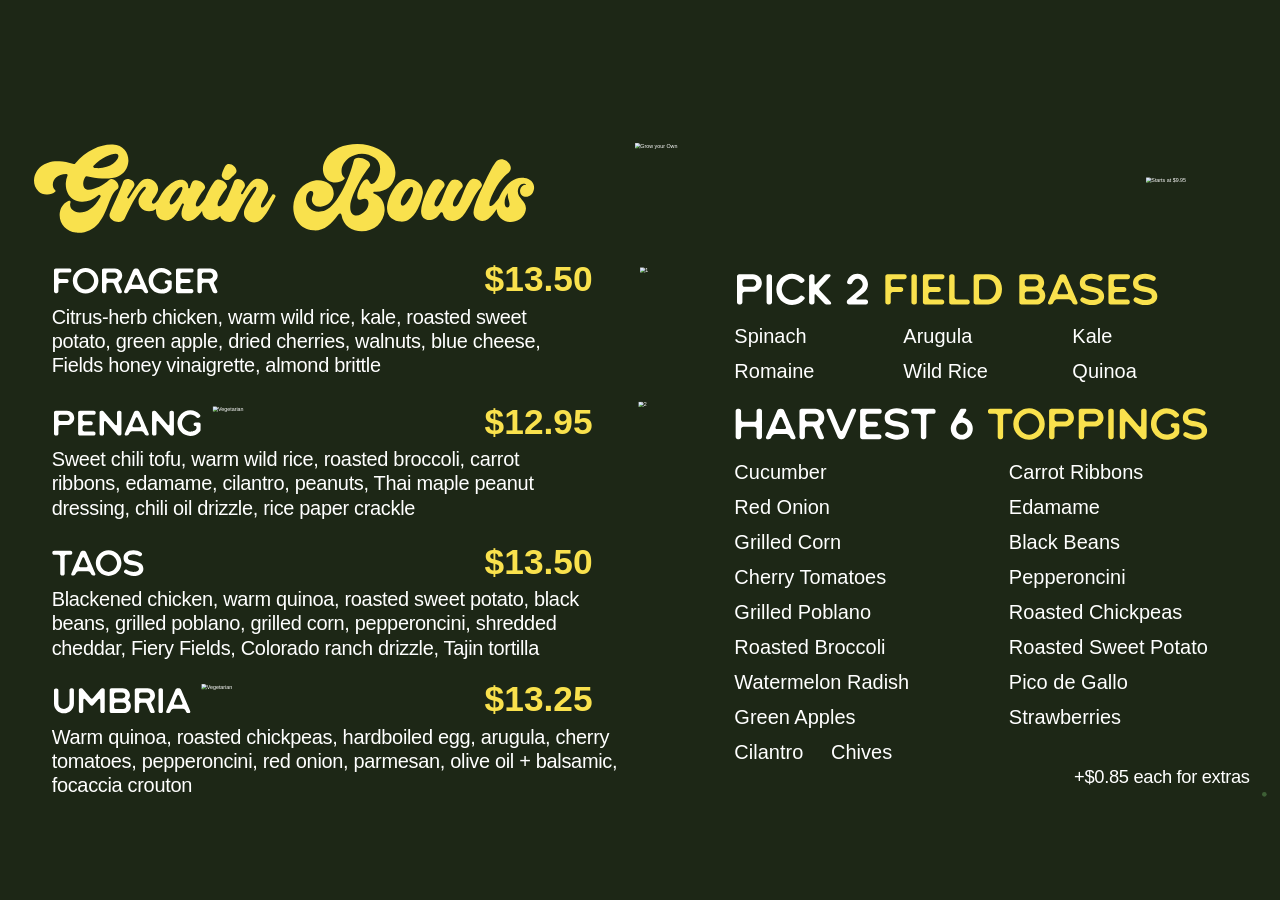
==== commit 6d668f3d: "Menu: drop Fields Notes and mushrooms, add pepperoncini, new Umbria From the updated Figma boards (1" ====
--- a/site/screens/7upeczte/grow-your-own/index.html
+++ b/site/screens/7upeczte/grow-your-own/index.html
@@ -11,8 +11,10 @@
 html,body{margin:0;height:100%;background:#1d2716;overflow:hidden;cursor:none}
 #stage{position:absolute;left:50%;top:50%;width:3840px;height:2160px;margin:-1080px 0 0 -1920px;overflow:hidden;
   background:#1d2716 url(/screens/assets/grass-grow-your-own.9f31a18ad8.jpg) center/cover no-repeat;color:#ffffff;font-family:'Fredoka',sans-serif;
-  transform-origin:50% 50%;opacity:0;transition:opacity .4s}
-#stage.ready{opacity:1}
+  transform-origin:50% 50%}
+#board{opacity:0;transition:opacity .4s}
+#stage.ready #board{opacity:1}
+#stage.resumed #board{transition:none}
 #bg{position:absolute;inset:0;width:100%;height:100%;object-fit:cover}
 #board{position:absolute;inset:0}
 .outlines{position:absolute;inset:0;pointer-events:none}
@@ -21,18 +23,18 @@
 #dot{position:absolute;right:40px;bottom:40px;width:14px;height:14px;border-radius:50%;background:#7bc96f;opacity:.35}
 #dot.offline{background:#f0a43a;opacity:.7}
 .check #safe{position:absolute;inset:108px 192px;outline:4px dashed #f0f;pointer-events:none}
-.check #info{position:absolute;left:212px;top:128px;font:500 48px/1.3 Fredoka,sans-serif;color:#f0f;background:#000a;padding:12px 20px}
+.check #info{position:fixed;left:50%;top:50%;transform:translate(-50%,-50%);width:60vw;font:500 2vw/1.3 Fredoka,sans-serif;color:#f0f;background:#000c;padding:1vw 1.5vw;text-align:center;z-index:9;white-space:pre-line}
 </style>
 </head>
 <body>
-<div id="stage" data-board="grow-your-own" data-build="7bc6fe1da987" data-loop-hd="/screens/assets/grass-grow-your-own-1080.e3510ba23d.mp4" data-loop-uhd="/screens/assets/grass-grow-your-own-2160.942870e650.mp4">
+<div id="stage" data-board="grow-your-own" data-build="d886817bef9b" data-loop-hd="/screens/assets/grass-grow-your-own-1080.e3510ba23d.mp4" data-loop-uhd="/screens/assets/grass-grow-your-own-2160.942870e650.mp4">
 <video id="bg" muted loop playsinline autoplay preload="auto" disablepictureinpicture aria-hidden="true"></video>
 <div id="board">
 <h2 data-o="Midstar" style="visibility: hidden; width: 1498.31px; height: 121.80px; position: absolute; left: 103px; top: 209px; margin: 0; font-family: 'Midstar'; font-weight: 400; font-size: 273px; line-height: 121.8px; color: #f9e14d; white-space: nowrap">Grain Bowls</h2>
 <div style="position: absolute; left: 155px; top: 530px; width: 1720px"><div style="display: flex; flex-direction: column; gap: 36px"><div style="display: flex; align-items: flex-start; gap: 36px; width: 1623px"><span data-o="Heart of the Land" style="visibility: hidden; width: 501.70px; height: 73.59px; font-family: 'Heart of the Land'; font-weight: 400; font-size: 106px; line-height: 73.6px; white-space: nowrap">Forager</span><span style="flex: 1 0 0; min-width: 1px; height: 76px"></span><span style="position: relative; top: 1px; font-size: 106px; font-weight: 700; line-height: 73.6px; color: #f9e14d; white-space: nowrap">$13.50</span></div><p data-fit style="margin: 0; font-size: 60px; font-weight: 500; line-height: 73px; position: relative; top: 2px; letter-spacing: -1px; white-space: nowrap; font-feature-settings: 'dlig' 1, 'liga' 1">Citrus-herb chicken, warm wild rice, kale, roasted sweet<br>potato, green apple, dried cherries, walnuts, blue cheese,<br>Fields honey vinaigrette, almond brittle</p></div></div>
 <div style="position: absolute; left: 155px; top: 957px; width: 1720px"><div style="display: flex; flex-direction: column; gap: 36px"><div style="display: flex; align-items: flex-start; gap: 36px; width: 1623px"><span data-o="Heart of the Land" style="visibility: hidden; width: 452.62px; height: 73.59px; font-family: 'Heart of the Land'; font-weight: 400; font-size: 106px; line-height: 73.6px; white-space: nowrap">Penang</span><span style="flex: 1 0 0; min-width: 1px; height: 76px"></span><span style="position: relative; top: 1px; font-size: 106px; font-weight: 700; line-height: 73.6px; color: #f9e14d; white-space: nowrap">$12.95</span></div><p data-fit style="margin: 0; font-size: 60px; font-weight: 500; line-height: 73px; position: relative; top: 2px; letter-spacing: -1px; white-space: nowrap; font-feature-settings: 'dlig' 1, 'liga' 1">Sweet chili tofu, warm wild rice, roasted broccoli, carrot<br>ribbons, edamame, cilantro, peanuts, Thai maple peanut<br>dressing, chili oil drizzle, rice paper crackle</p></div></div>
-<div style="position: absolute; left: 155px; top: 1377px; width: 1720px"><div style="display: flex; flex-direction: column; gap: 36px"><div style="display: flex; align-items: flex-start; gap: 36px; width: 1623px"><span data-o="Heart of the Land" style="visibility: hidden; width: 278.47px; height: 73.59px; font-family: 'Heart of the Land'; font-weight: 400; font-size: 106px; line-height: 73.6px; white-space: nowrap">Taos</span><span style="flex: 1 0 0; min-width: 1px; height: 76px"></span><span style="position: relative; top: 1px; font-size: 106px; font-weight: 700; line-height: 73.6px; color: #f9e14d; white-space: nowrap">$13.50</span></div><p data-fit style="margin: 0; font-size: 60px; font-weight: 500; line-height: 73px; position: relative; top: 2px; letter-spacing: -1px; white-space: nowrap; font-feature-settings: 'dlig' 1, 'liga' 1">Blackened chicken, warm quinoa, roasted sweet potato, black<br>beans, grilled poblano, grilled corn, shredded cheddar, Fiery<br>Fields, Colorado ranch drizzle, Tajin tortilla</p></div></div>
-<div style="position: absolute; left: 155px; top: 1790px; width: 1995px"><div style="display: flex; flex-direction: column; gap: 36px"><div style="display: flex; align-items: flex-start; gap: 36px; width: 1623px"><span data-o="Heart of the Land" style="visibility: hidden; width: 418.70px; height: 73.59px; font-family: 'Heart of the Land'; font-weight: 400; font-size: 106px; line-height: 73.6px; white-space: nowrap">Umbria</span><span style="flex: 1 0 0; min-width: 1px; height: 76px"></span><span style="position: relative; top: 1px; font-size: 106px; font-weight: 700; line-height: 73.6px; color: #f9e14d; white-space: nowrap">$13.25</span></div><p data-fit style="margin: 0; font-size: 60px; font-weight: 500; line-height: 73px; position: relative; top: 2px; letter-spacing: -1px; white-space: nowrap; font-feature-settings: 'dlig' 1, 'liga' 1">Warm shiitake mix, roasted chickpeas, warm quinoa, arugula, cherry<br>tomatoes, red onion, parmesan, olive oil + balsamic, focaccia crouton</p></div></div>
+<div style="position: absolute; left: 155px; top: 1377px; width: 1720px"><div style="display: flex; flex-direction: column; gap: 36px"><div style="display: flex; align-items: flex-start; gap: 36px; width: 1623px"><span data-o="Heart of the Land" style="visibility: hidden; width: 278.47px; height: 73.59px; font-family: 'Heart of the Land'; font-weight: 400; font-size: 106px; line-height: 73.6px; white-space: nowrap">Taos</span><span style="flex: 1 0 0; min-width: 1px; height: 76px"></span><span style="position: relative; top: 1px; font-size: 106px; font-weight: 700; line-height: 73.6px; color: #f9e14d; white-space: nowrap">$13.50</span></div><p data-fit style="margin: 0; font-size: 60px; font-weight: 500; line-height: 73px; position: relative; top: 2px; letter-spacing: -1px; white-space: nowrap; font-feature-settings: 'dlig' 1, 'liga' 1">Blackened chicken, warm quinoa, roasted sweet potato, black<br>beans, grilled poblano, grilled corn, pepperoncini, shredded<br>cheddar, Fiery Fields, Colorado ranch drizzle, Tajin tortilla</p></div></div>
+<div style="position: absolute; left: 155px; top: 1790px; width: 1995px"><div style="display: flex; flex-direction: column; gap: 36px"><div style="display: flex; align-items: flex-start; gap: 36px; width: 1623px"><span data-o="Heart of the Land" style="visibility: hidden; width: 418.70px; height: 73.59px; font-family: 'Heart of the Land'; font-weight: 400; font-size: 106px; line-height: 73.6px; white-space: nowrap">Umbria</span><span style="flex: 1 0 0; min-width: 1px; height: 76px"></span><span style="position: relative; top: 1px; font-size: 106px; font-weight: 700; line-height: 73.6px; color: #f9e14d; white-space: nowrap">$13.25</span></div><p data-fit style="margin: 0; font-size: 60px; font-weight: 500; line-height: 73px; position: relative; top: 2px; letter-spacing: -1px; white-space: nowrap; font-feature-settings: 'dlig' 1, 'liga' 1">Warm quinoa, roasted chickpeas, hardboiled egg, arugula, cherry<br>tomatoes, pepperoncini, red onion, parmesan, olive oil + balsamic,<br>focaccia crouton</p></div></div>
 <img data-mark="Penang" data-dx="30.5" data-dy="-8.5" src="/screens/assets/vegetarian.764b341977.svg" alt="Vegetarian" style="position: absolute; left: 638.1px; top: 948.5px; width: 95px; height: 95px; display: block">
 <img data-mark="Umbria" data-dx="30.5" data-dy="-8.5" src="/screens/assets/vegetarian.764b341977.svg" alt="Vegetarian" style="position: absolute; left: 604.2px; top: 1781.5px; width: 95px; height: 95px; display: block">
 <img src="/screens/assets/grow-your-own.440fb5e116.svg" alt="Grow your Own" style="position: absolute; left: 1905px; top: 159px; width: 1451px; height: 254px; display: block">
@@ -45,26 +47,27 @@
 <div style="position: absolute; left: 2710px; top: 808px; font-size: 60px; font-weight: 500; line-height: normal; white-space: pre">Wild Rice</div>
 <div style="position: absolute; left: 3217px; top: 704px; font-size: 60px; font-weight: 500; line-height: normal; white-space: pre">Kale</div>
 <div style="position: absolute; left: 3217px; top: 808px; font-size: 60px; font-weight: 500; line-height: normal; white-space: pre">Quinoa</div>
-<img src="/screens/assets/step2.5cd3ba4231.svg" alt="2" style="position: absolute; left: 1915px; top: 1015px; width: 231px; height: 129.712px; display: block">
-<p data-o="Heart of the Land" style="visibility: hidden; width: 1427.30px; height: 123.59px; position: absolute; left: 2198px; top: 1015px; margin: 0; font-family: 'Heart of the Land'; font-weight: 400; font-size: 130px; line-height: 123.6px; white-space: nowrap">HARVEST 6 <span style="color: #f9e14d">TOPPINGS</span></p>
-<div style="position: absolute; left: 2203px; top: 1191px; font-size: 60px; font-weight: 500; line-height: normal; white-space: pre">Cucumber</div>
-<div style="position: absolute; left: 2203px; top: 1296px; font-size: 60px; font-weight: 500; line-height: normal; white-space: pre">Red Onion</div>
-<div style="position: absolute; left: 2203px; top: 1401px; font-size: 60px; font-weight: 500; line-height: normal; white-space: pre">Grilled Corn</div>
-<div style="position: absolute; left: 2203px; top: 1506px; font-size: 60px; font-weight: 500; line-height: normal; white-space: pre">Cherry Tomatoes</div>
-<div style="position: absolute; left: 2203px; top: 1611px; font-size: 60px; font-weight: 500; line-height: normal; white-space: pre">Roasted Chickpeas</div>
-<div style="position: absolute; left: 2203px; top: 1716px; font-size: 60px; font-weight: 500; line-height: normal; white-space: pre">Roasted Sweet Potato</div>
-<div style="position: absolute; left: 2203px; top: 1821px; font-size: 60px; font-weight: 500; line-height: normal; white-space: pre">Pico de Gallo</div>
-<div style="position: absolute; left: 2203px; top: 1926px; font-size: 60px; font-weight: 500; line-height: normal; white-space: pre">Strawberries</div>
-<div style="position: absolute; left: 3026.5px; top: 1191px; font-size: 60px; font-weight: 500; line-height: normal; white-space: pre">Carrot Ribbons</div>
-<div style="position: absolute; left: 3026.5px; top: 1296px; font-size: 60px; font-weight: 500; line-height: normal; white-space: pre">Edamame</div>
-<div style="position: absolute; left: 3026.5px; top: 1401px; font-size: 60px; font-weight: 500; line-height: normal; white-space: pre">Black Beans</div>
-<div style="position: absolute; left: 3026.5px; top: 1506px; font-size: 60px; font-weight: 500; line-height: normal; white-space: pre">Grilled Poblano</div>
-<div style="position: absolute; left: 3026.5px; top: 1611px; font-size: 60px; font-weight: 500; line-height: normal; white-space: pre">Roasted Broccoli</div>
-<div style="position: absolute; left: 3026.5px; top: 1716px; font-size: 60px; font-weight: 500; line-height: normal; white-space: pre">Watermelon Radish</div>
-<div style="position: absolute; left: 3026.5px; top: 1821px; font-size: 60px; font-weight: 500; line-height: normal; white-space: pre">Green Apples</div>
-<div style="position: absolute; left: 3026.5px; top: 1926px; font-size: 60px; font-weight: 500; line-height: normal; white-space: pre">Cilantro     Chives</div>
+<img src="/screens/assets/step2.5cd3ba4231.svg" alt="2" style="position: absolute; left: 1915px; top: 935px; width: 231px; height: 129.712px; display: block">
+<p data-o="Heart of the Land" style="visibility: hidden; width: 1427.30px; height: 123.59px; position: absolute; left: 2198px; top: 935px; margin: 0; font-family: 'Heart of the Land'; font-weight: 400; font-size: 130px; line-height: 123.6px; white-space: nowrap">HARVEST 6 <span style="color: #f9e14d">TOPPINGS</span></p>
+<div style="position: absolute; left: 2203px; top: 1111px; font-size: 60px; font-weight: 500; line-height: normal; white-space: pre">Cucumber</div>
+<div style="position: absolute; left: 2203px; top: 1216px; font-size: 60px; font-weight: 500; line-height: normal; white-space: pre">Red Onion</div>
+<div style="position: absolute; left: 2203px; top: 1321px; font-size: 60px; font-weight: 500; line-height: normal; white-space: pre">Grilled Corn</div>
+<div style="position: absolute; left: 2203px; top: 1426px; font-size: 60px; font-weight: 500; line-height: normal; white-space: pre">Cherry Tomatoes</div>
+<div style="position: absolute; left: 2203px; top: 1531px; font-size: 60px; font-weight: 500; line-height: normal; white-space: pre">Grilled Poblano</div>
+<div style="position: absolute; left: 2203px; top: 1636px; font-size: 60px; font-weight: 500; line-height: normal; white-space: pre">Roasted Broccoli</div>
+<div style="position: absolute; left: 2203px; top: 1741px; font-size: 60px; font-weight: 500; line-height: normal; white-space: pre">Watermelon Radish</div>
+<div style="position: absolute; left: 2203px; top: 1846px; font-size: 60px; font-weight: 500; line-height: normal; white-space: pre">Green Apples</div>
+<div style="position: absolute; left: 2203px; top: 1951px; font-size: 60px; font-weight: 500; line-height: normal; white-space: pre">Cilantro     Chives</div>
+<div style="position: absolute; left: 3026.5px; top: 1111px; font-size: 60px; font-weight: 500; line-height: normal; white-space: pre">Carrot Ribbons</div>
+<div style="position: absolute; left: 3026.5px; top: 1216px; font-size: 60px; font-weight: 500; line-height: normal; white-space: pre">Edamame</div>
+<div style="position: absolute; left: 3026.5px; top: 1321px; font-size: 60px; font-weight: 500; line-height: normal; white-space: pre">Black Beans</div>
+<div style="position: absolute; left: 3026.5px; top: 1426px; font-size: 60px; font-weight: 500; line-height: normal; white-space: pre">Pepperoncini</div>
+<div style="position: absolute; left: 3026.5px; top: 1531px; font-size: 60px; font-weight: 500; line-height: normal; white-space: pre">Roasted Chickpeas</div>
+<div style="position: absolute; left: 3026.5px; top: 1636px; font-size: 60px; font-weight: 500; line-height: normal; white-space: pre">Roasted Sweet Potato</div>
+<div style="position: absolute; left: 3026.5px; top: 1741px; font-size: 60px; font-weight: 500; line-height: normal; white-space: pre">Pico de Gallo</div>
+<div style="position: absolute; left: 3026.5px; top: 1846px; font-size: 60px; font-weight: 500; line-height: normal; white-space: pre">Strawberries</div>
 <p style="position: absolute; right: 91px; top: 2028px; margin: 0; font-size: 55px; font-weight: 400; line-height: normal; letter-spacing: -1px; text-align: right; white-space: nowrap">+$0.85 each for extras</p>
-<div class="outlines" aria-hidden="true"><svg class="ol" style="left:102.47px;top:162.12px;width:1500.30px;height:266.33px;color:rgb(249, 225, 77)" aria-hidden="true" viewBox="-4 -1732 11255 1998" preserveAspectRatio="xMinYMid meet" fill="currentColor"><path d="M1450 49C1654 -193 1704 -611 1860 -709C1886 -725 1898 -748 1899 -772C1904 -846 1816 -940 1744 -943C1724 -945 1706 -939 1691 -925C1560 -802 1354 -696 1217 -704C1204 -704 1191 -706 1180 -709C1128 -722 1100 -780 1104 -852C1107 -895 1122 -943 1150 -989C1156 -999 1166 -1005 1177 -1005L1181 -1004C1294 -980 1413 -961 1526 -955C1662 -948 1789 -959 1885 -1000C2031 -1064 2111 -1201 2120 -1339C2131 -1521 2017 -1705 1770 -1718C1759 -1718 1747 -1719 1735 -1719C1484 -1715 1169 -1589 919 -1288C914 -1283 907 -1280 899 -1281C896 -1281 893 -1281 890 -1283C767 -1321 661 -1340 569 -1345C384 -1355 256 -1306 158 -1231C66 -1161 4 -1046 -3 -929C-9 -837 19 -744 94 -671C142 -624 211 -599 279 -596C352 -592 425 -612 471 -655C478 -661 481 -668 481 -676C481 -685 477 -692 471 -698C434 -728 417 -777 420 -828C427 -936 524 -1058 724 -1057H727C735 -1056 742 -1052 748 -1044C751 -1039 752 -1034 752 -1028C751 -1025 751 -1021 749 -1018C727 -965 715 -910 712 -856C702 -700 767 -555 876 -488C931 -455 996 -434 1065 -431C1187 -424 1324 -469 1451 -582C1456 -586 1463 -588 1470 -587C1476 -587 1482 -585 1486 -581C1493 -575 1497 -566 1496 -558C1496 -554 1495 -550 1493 -546C1345 -273 1157 -184 1016 -191C892 -198 803 -279 809 -376C810 -389 813 -403 817 -417C818 -420 819 -423 819 -426C820 -434 817 -441 811 -447C806 -452 799 -455 793 -455C789 -455 786 -455 782 -454C683 -418 602 -326 579 -203C576 -187 575 -171 574 -156C560 63 725 237 939 262C951 263 963 264 974 265C1162 275 1337 183 1450 49ZM1337 -1242C1509 -1432 1740 -1518 1840 -1513C1857 -1512 1870 -1509 1878 -1502C1891 -1493 1897 -1477 1896 -1457C1890 -1361 1716 -1174 1401 -1190C1386 -1191 1371 -1193 1355 -1194C1344 -1196 1335 -1203 1331 -1213C1330 -1217 1329 -1221 1329 -1224C1330 -1231 1333 -1237 1337 -1242ZM2477 -940C2383 -908 2289 -756 2140 -521C2135 -512 2127 -508 2119 -508C2106 -508 2093 -519 2093 -531C2093 -534 2094 -537 2096 -540C2167 -652 2222 -738 2239 -764C2251 -783 2256 -801 2256 -819C2264 -884 2176 -944 2100 -944C2058 -944 2020 -926 2003 -880C1897 -591 1765 -330 1704 -175C1698 -159 1695 -144 1695 -129C1695 -40 1803 22 1900 22C1960 22 2015 -1 2039 -55C2181 -371 2404 -771 2490 -771C2495 -771 2500 -769 2504 -766C2511 -760 2515 -754 2515 -747C2515 -713 2436 -661 2368 -526C2354 -499 2348 -471 2348 -443C2345 -323 2445 -217 2590 -220C2645 -221 2699 -228 2758 -279C2815 -328 2873 -417 2935 -547C2938 -552 2940 -557 2940 -562C2940 -586 2909 -607 2886 -607C2877 -607 2869 -604 2865 -597C2800 -480 2730 -390 2682 -390C2673 -390 2665 -393 2658 -400C2652 -406 2649 -413 2649 -422C2649 -477 2764 -574 2787 -694C2789 -705 2789 -716 2789 -726C2788 -851 2670 -952 2551 -952C2527 -952 2502 -948 2477 -940ZM2876 -27C2907 -16 2936 -11 2963 -11C3152 -11 3255 -259 3325 -384C3329 -391 3335 -394 3342 -394C3356 -394 3371 -383 3371 -372C3371 -369 3370 -367 3369 -365C3348 -316 3315 -236 3315 -162C3315 -99 3339 -41 3415 -11C3436 -3 3456 1 3477 1C3685 1 3884 -387 3978 -534C3981 -539 3982 -543 3982 -548C3982 -571 3949 -592 3925 -592C3915 -592 3907 -589 3903 -582C3832 -475 3736 -323 3672 -323C3664 -323 3657 -325 3650 -330C3641 -337 3637 -348 3637 -363C3637 -447 3762 -641 3830 -715C3842 -728 3848 -744 3848 -759C3848 -831 3736 -916 3645 -916C3612 -916 3583 -906 3561 -880C3531 -844 3519 -773 3504 -744C3501 -738 3494 -736 3486 -736C3476 -736 3466 -741 3466 -750V-752C3467 -759 3467 -766 3467 -772C3467 -867 3390 -928 3303 -928C3293 -928 3284 -927 3275 -926C3008 -888 2742 -502 2742 -243C2742 -143 2781 -62 2876 -27ZM3331 -753C3335 -749 3337 -743 3337 -734C3337 -651 3168 -369 3084 -369C3079 -369 3075 -370 3071 -372C3057 -378 3051 -392 3051 -410C3051 -512 3227 -763 3308 -763C3317 -763 3325 -760 3331 -753ZM4153 -78C4296 -200 4410 -441 4478 -547C4481 -552 4483 -557 4483 -562C4483 -584 4452 -603 4429 -603C4419 -603 4410 -600 4405 -592C4332 -483 4231 -330 4165 -330C4157 -330 4149 -333 4142 -338C4132 -345 4128 -357 4128 -373C4128 -459 4254 -653 4323 -729C4336 -743 4342 -760 4342 -777C4342 -849 4237 -933 4148 -933C4116 -933 4085 -922 4063 -895C3998 -818 3815 -511 3781 -274C3779 -261 3778 -248 3778 -236C3778 -105 3880 -17 3995 -17C4048 -17 4103 -36 4153 -78ZM4531 -1067C4547 -1085 4554 -1105 4554 -1126C4554 -1201 4462 -1281 4383 -1281C4351 -1281 4321 -1267 4301 -1235C4276 -1195 4235 -1103 4223 -1047C4222 -1040 4221 -1034 4221 -1028C4221 -969 4281 -921 4341 -921C4358 -921 4375 -924 4390 -933C4415 -947 4511 -1046 4531 -1067ZM4969 -940C4875 -908 4781 -756 4702 -616C4697 -607 4689 -603 4681 -603C4668 -603 4655 -614 4655 -626C4655 -629 4656 -632 4658 -635C4673 -662 4710 -720 4726 -746C4738 -766 4744 -785 4744 -804C4744 -879 4658 -942 4585 -942C4546 -942 4511 -924 4495 -880C4389 -591 4257 -330 4196 -175C4190 -159 4187 -144 4187 -129C4187 -40 4295 22 4392 22C4452 22 4507 -1 4531 -55C4672 -369 4898 -772 4981 -772C4987 -772 4992 -770 4996 -766C5000 -762 5002 -757 5002 -750C5002 -672 4796 -429 4735 -262C4724 -234 4721 -200 4721 -174C4721 -55 4836 32 4954 32C4995 32 5036 21 5073 -2C5210 -88 5357 -401 5429 -542C5433 -547 5434 -553 5434 -558C5434 -581 5404 -602 5381 -602C5372 -602 5365 -599 5360 -592C5286 -481 5188 -304 5128 -304C5122 -304 5117 -306 5112 -310C5106 -315 5104 -322 5104 -331C5103 -412 5201 -523 5252 -657C5262 -682 5266 -707 5266 -731C5266 -850 5162 -951 5040 -951C5017 -951 4993 -948 4969 -940ZM7192 -1355C7101 -972 6830 -356 6555 -239C6502 -217 6450 -207 6402 -206C6234 -206 6109 -331 6118 -497C6119 -511 6121 -525 6123 -539C6139 -632 6191 -673 6232 -673C6260 -674 6283 -652 6280 -613C6280 -597 6275 -579 6265 -558C6256 -537 6251 -516 6250 -495C6245 -407 6311 -322 6438 -322H6445C6595 -327 6716 -444 6736 -567C6739 -579 6740 -592 6741 -604C6751 -796 6585 -914 6389 -914C6328 -914 6265 -902 6204 -879C5973 -789 5846 -562 5833 -338C5819 -77 5961 181 6279 211C6293 212 6307 212 6321 212C6529 212 6697 66 6840 -141C6853 -159 6870 -169 6884 -169C6900 -169 6913 -157 6917 -133C6951 112 7159 230 7372 230C7502 229 7634 186 7731 100C7826 15 7880 -106 7887 -227C7896 -390 7819 -552 7644 -618C7634 -622 7630 -629 7631 -637C7631 -648 7641 -660 7655 -660L7657 -659C7671 -658 7684 -658 7697 -658C7920 -659 8089 -801 8123 -1006C8126 -1024 8128 -1043 8129 -1061C8148 -1398 7822 -1638 7516 -1706C7441 -1723 7358 -1732 7273 -1732C6987 -1732 6675 -1626 6544 -1355C6516 -1298 6502 -1242 6499 -1189C6492 -1066 6545 -963 6628 -905C6669 -877 6722 -865 6775 -865C6857 -865 6940 -896 6980 -942C6984 -946 6987 -952 6987 -958V-962C6986 -969 6984 -975 6978 -980C6934 -1016 6914 -1073 6918 -1137C6923 -1231 6980 -1340 7086 -1420C7166 -1479 7270 -1515 7377 -1515C7477 -1515 7579 -1485 7671 -1417C7761 -1349 7791 -1249 7785 -1151C7776 -990 7675 -834 7600 -834C7598 -834 7595 -834 7593 -834C7542 -841 7549 -928 7486 -940C7483 -941 7480 -941 7478 -941C7395 -941 7278 -705 7271 -570C7268 -515 7283 -476 7325 -476C7336 -476 7348 -479 7362 -484C7390 -494 7415 -499 7435 -499C7502 -499 7527 -450 7524 -390C7521 -334 7492 -268 7451 -224C7392 -162 7317 -124 7253 -124C7170 -123 7105 -185 7114 -338V-345C7129 -566 7379 -1023 7542 -1216C7554 -1231 7560 -1246 7561 -1260C7565 -1342 7412 -1420 7301 -1420C7247 -1419 7203 -1401 7192 -1355ZM8416 -22C8587 -120 8706 -388 8746 -612C8748 -626 8749 -640 8749 -654C8747 -819 8588 -939 8433 -945C8385 -946 8336 -937 8292 -914C8106 -822 7944 -501 7942 -276L7943 -263C7946 -95 8102 10 8255 15C8311 17 8368 5 8416 -22ZM8520 -751C8526 -745 8529 -735 8528 -722C8528 -622 8382 -342 8293 -345C8288 -346 8283 -347 8278 -349C8259 -358 8252 -377 8252 -403C8252 -520 8409 -766 8494 -763C8504 -763 8513 -759 8520 -751ZM8970 -887C8871 -763 8721 -439 8708 -231V-212C8706 -92 8791 -19 8893 -19C8974 -19 9065 -65 9131 -169C9141 -186 9155 -194 9168 -194C9184 -194 9198 -182 9203 -157C9223 -51 9311 0 9408 0C9491 0 9581 -37 9641 -108C9816 -313 9895 -607 10053 -755C10068 -769 10076 -786 10077 -803C10081 -871 9988 -951 9900 -951C9864 -951 9828 -937 9799 -903C9644 -706 9596 -325 9471 -325L9466 -326C9434 -328 9422 -350 9424 -382C9429 -472 9541 -647 9628 -745C9640 -757 9645 -772 9646 -787C9650 -854 9559 -932 9470 -932C9430 -932 9391 -916 9360 -877C9225 -706 9168 -326 9056 -326C9053 -326 9051 -326 9048 -327C9019 -331 9008 -352 9009 -383C9015 -471 9123 -641 9215 -757C9229 -774 9236 -792 9237 -809C9241 -877 9161 -940 9080 -940C9040 -940 9000 -925 8970 -887ZM10217 -43C10354 -147 10474 -380 10589 -551C10593 -557 10595 -562 10595 -568C10596 -591 10568 -612 10546 -612C10537 -612 10529 -608 10524 -601C10439 -488 10332 -334 10272 -334C10267 -334 10261 -335 10257 -338C10248 -343 10245 -356 10246 -376C10251 -505 10438 -907 10661 -1074C10706 -1107 10726 -1147 10727 -1186C10731 -1287 10619 -1388 10512 -1388C10468 -1388 10424 -1370 10389 -1327C10314 -1233 10188 -978 10077 -735C9984 -534 9900 -349 9889 -203L9888 -195C9884 -73 9985 -1 10088 -1C10133 -1 10179 -14 10217 -43ZM11048 -188C11060 -221 11066 -250 11067 -276C11076 -456 10877 -512 10885 -675C10886 -690 10889 -707 10894 -725C10918 -813 10976 -839 11023 -839C11048 -839 11066 -830 11070 -816C10998 -816 10950 -769 10938 -702C10936 -695 10935 -688 10935 -681C10931 -597 10995 -543 11072 -542H11074C11144 -542 11226 -590 11248 -711C11250 -721 11251 -731 11251 -741C11257 -864 11165 -958 11034 -969C11023 -970 11012 -970 11002 -970C10899 -976 10813 -946 10731 -887C10594 -787 10442 -538 10413 -363C10410 -346 10409 -329 10408 -312C10397 -85 10559 24 10725 24C10860 24 10998 -48 11048 -188ZM10660 -628C10658 -616 10658 -604 10658 -593C10657 -500 10696 -448 10699 -383V-374C10699 -326 10676 -303 10650 -303C10628 -303 10603 -322 10594 -360C10590 -377 10588 -395 10588 -414C10588 -492 10622 -579 10660 -628Z"/></svg><svg class="ol" style="left:162.42px;top:533.53px;width:491.10px;height:76.85px;color:rgb(255, 255, 255)" aria-hidden="true" viewBox="70 -712 4633 725" preserveAspectRatio="xMinYMid meet" fill="currentColor"><path d="M511 -700H121C92 -700 70 -678 70 -649V-51C70 -22 92 0 121 0H144C173 0 195 -22 195 -51V-238C195 -261 219 -288 245 -288H431C460 -288 482 -310 482 -339V-352C482 -381 460 -403 431 -403H245C222 -403 195 -427 195 -453V-535C195 -558 219 -585 245 -585H511C540 -585 562 -607 562 -636V-649C562 -678 540 -700 511 -700ZM965 13C1165 13 1328 -149 1328 -350C1328 -550 1165 -712 965 -712C765 -712 602 -550 602 -350C602 -149 765 13 965 13ZM964 -102C835 -103 727 -220 727 -350C727 -480 835 -597 964 -597C1094 -597 1203 -480 1203 -350C1203 -220 1094 -101 964 -102ZM1898 -269C1886 -297 1895 -317 1920 -335C1969 -372 2001 -429 2001 -497C2001 -614 1906 -700 1794 -700H1479C1450 -700 1428 -678 1428 -649V-51C1428 -22 1450 0 1479 0H1502C1531 0 1553 -22 1553 -51V-244C1553 -267 1577 -294 1603 -294H1710C1738 -294 1757 -283 1768 -256L1859 -39C1870 -12 1889 0 1917 0H1950C1987 0 2003 -24 1988 -58ZM1786 -409H1603C1580 -409 1553 -433 1553 -459V-535C1553 -558 1577 -585 1603 -585H1786C1828 -585 1868 -546 1868 -497C1868 -449 1828 -409 1786 -409ZM2731 -58 2480 -646C2465 -682 2439 -700 2399 -700H2389C2349 -700 2323 -682 2308 -646L2057 -58C2042 -24 2058 0 2095 0H2116C2144 0 2163 -12 2174 -39L2188 -71C2198 -95 2231 -121 2257 -121H2530C2556 -121 2590 -95 2600 -71L2614 -39C2625 -12 2644 0 2672 0H2693C2730 0 2746 -24 2731 -58ZM2306 -236C2281 -236 2266 -255 2275 -280L2360 -482C2369 -503 2381 -514 2394 -513C2407 -514 2419 -503 2428 -482L2513 -280C2522 -255 2506 -236 2481 -236ZM3110 13C3210 13 3315 -19 3383 -111C3398 -131 3402 -148 3402 -172C3403 -199 3403 -237 3403 -316C3403 -345 3381 -367 3352 -367H3256C3227 -367 3205 -345 3205 -316C3205 -286 3227 -266 3247 -266C3272 -266 3288 -255 3288 -216C3288 -141 3182 -105 3109 -106C2984 -108 2876 -224 2876 -350C2876 -475 2984 -593 3109 -593C3176 -593 3237 -566 3281 -518C3302 -494 3324 -489 3350 -505L3371 -518C3399 -536 3406 -562 3384 -588C3317 -664 3219 -712 3110 -712C2910 -712 2747 -550 2747 -350C2747 -149 2910 13 3110 13ZM3698 -585H3969C3998 -585 4020 -607 4020 -636V-649C4020 -678 3998 -700 3969 -700H3574C3545 -700 3523 -678 3523 -649V-51C3523 -22 3545 0 3574 0H3964C3993 0 4015 -22 4015 -51V-64C4015 -93 3993 -115 3964 -115H3698C3675 -115 3648 -139 3648 -165V-238C3648 -261 3672 -288 3698 -288H3884C3913 -288 3935 -310 3935 -339V-352C3935 -381 3913 -403 3884 -403H3698C3675 -403 3648 -427 3648 -453V-535C3648 -558 3672 -585 3698 -585ZM4600 -269C4588 -297 4597 -317 4622 -335C4671 -372 4703 -429 4703 -497C4703 -614 4608 -700 4496 -700H4181C4152 -700 4130 -678 4130 -649V-51C4130 -22 4152 0 4181 0H4204C4233 0 4255 -22 4255 -51V-244C4255 -267 4279 -294 4305 -294H4412C4440 -294 4459 -283 4470 -256L4561 -39C4572 -12 4591 0 4619 0H4652C4689 0 4705 -24 4690 -58ZM4488 -409H4305C4282 -409 4255 -433 4255 -459V-535C4255 -558 4279 -585 4305 -585H4488C4530 -585 4570 -546 4570 -497C4570 -449 4530 -409 4488 -409Z"/></svg><svg class="ol" style="left:162.42px;top:960.53px;width:439.90px;height:76.85px;color:rgb(255, 255, 255)" aria-hidden="true" viewBox="70 -712 4150 725" preserveAspectRatio="xMinYMid meet" fill="currentColor"><path d="M436 -700H121C92 -700 70 -678 70 -649V-51C70 -22 92 0 121 0H144C173 0 195 -22 195 -51V-244C195 -267 219 -294 245 -294H436C548 -294 643 -381 643 -497C643 -614 548 -700 436 -700ZM436 -409H245C219 -409 195 -436 195 -459V-535C195 -558 219 -585 245 -585H436C471 -585 515 -546 515 -497C515 -449 471 -409 436 -409ZM928 -585H1199C1228 -585 1250 -607 1250 -636V-649C1250 -678 1228 -700 1199 -700H804C775 -700 753 -678 753 -649V-51C753 -22 775 0 804 0H1194C1223 0 1245 -22 1245 -51V-64C1245 -93 1223 -115 1194 -115H928C905 -115 878 -139 878 -165V-238C878 -261 902 -288 928 -288H1114C1143 -288 1165 -310 1165 -339V-352C1165 -381 1143 -403 1114 -403H928C905 -403 878 -427 878 -453V-535C878 -558 902 -585 928 -585ZM1411 0H1434C1463 0 1485 -22 1485 -51V-364C1485 -410 1517 -422 1547 -387L1864 -20C1873 -8 1888 0 1905 0H1928C1957 0 1979 -22 1979 -51V-649C1979 -678 1957 -700 1928 -700H1905C1876 -700 1854 -678 1854 -649V-332C1854 -286 1822 -273 1792 -309L1475 -680C1466 -692 1451 -700 1434 -700H1411C1382 -700 1360 -678 1360 -649V-51C1360 -22 1382 0 1411 0ZM2749 -58 2498 -646C2483 -682 2457 -700 2417 -700H2407C2367 -700 2341 -682 2326 -646L2075 -58C2060 -24 2076 0 2113 0H2134C2162 0 2181 -12 2192 -39L2206 -71C2216 -95 2249 -121 2275 -121H2548C2574 -121 2608 -95 2618 -71L2632 -39C2643 -12 2662 0 2690 0H2711C2748 0 2764 -24 2749 -58ZM2324 -236C2299 -236 2284 -255 2293 -280L2378 -482C2387 -503 2399 -514 2412 -513C2425 -514 2437 -503 2446 -482L2531 -280C2540 -255 2524 -236 2499 -236ZM2896 0H2919C2948 0 2970 -22 2970 -51V-364C2970 -410 3002 -422 3032 -387L3349 -20C3358 -8 3373 0 3390 0H3413C3442 0 3464 -22 3464 -51V-649C3464 -678 3442 -700 3413 -700H3390C3361 -700 3339 -678 3339 -649V-332C3339 -286 3307 -273 3277 -309L2960 -680C2951 -692 2936 -700 2919 -700H2896C2867 -700 2845 -678 2845 -649V-51C2845 -22 2867 0 2896 0ZM3927 13C4027 13 4132 -19 4200 -111C4215 -131 4219 -148 4219 -172C4220 -199 4220 -237 4220 -316C4220 -345 4198 -367 4169 -367H4073C4044 -367 4022 -345 4022 -316C4022 -286 4044 -266 4064 -266C4089 -266 4105 -255 4105 -216C4105 -141 3999 -105 3926 -106C3801 -108 3693 -224 3693 -350C3693 -475 3801 -593 3926 -593C3993 -593 4054 -566 4098 -518C4119 -494 4141 -489 4167 -505L4188 -518C4216 -536 4223 -562 4201 -588C4134 -664 4036 -712 3927 -712C3727 -712 3564 -550 3564 -350C3564 -149 3727 13 3927 13Z"/></svg><svg class="ol" style="left:157.12px;top:1380.53px;width:273.16px;height:76.85px;color:rgb(255, 255, 255)" aria-hidden="true" viewBox="20 -712 2577 725" preserveAspectRatio="xMinYMid meet" fill="currentColor"><path d="M533 -700H71C42 -700 20 -678 20 -649V-636C20 -607 42 -585 71 -585H194C217 -585 244 -561 244 -535V-51C244 -22 266 0 295 0H318C347 0 369 -22 369 -51V-535C369 -558 393 -585 419 -585H533C562 -585 584 -607 584 -636V-649C584 -678 562 -700 533 -700ZM1234 -58 983 -646C968 -682 942 -700 902 -700H892C852 -700 826 -682 811 -646L560 -58C545 -24 561 0 598 0H619C647 0 666 -12 677 -39L691 -71C701 -95 734 -121 760 -121H1033C1059 -121 1093 -95 1103 -71L1117 -39C1128 -12 1147 0 1175 0H1196C1233 0 1249 -24 1234 -58ZM809 -236C784 -236 769 -255 778 -280L863 -482C872 -503 884 -514 897 -513C910 -514 922 -503 931 -482L1016 -280C1025 -255 1009 -236 984 -236ZM1613 13C1813 13 1976 -149 1976 -350C1976 -550 1813 -712 1613 -712C1413 -712 1250 -550 1250 -350C1250 -149 1413 13 1613 13ZM1612 -102C1483 -103 1375 -220 1375 -350C1375 -480 1483 -597 1612 -597C1742 -597 1851 -480 1851 -350C1851 -220 1742 -101 1612 -102ZM2322 13C2442 13 2597 -40 2597 -187C2597 -313 2518 -377 2321 -412C2197 -434 2159 -451 2159 -508C2159 -570 2232 -596 2315 -596C2366 -596 2426 -580 2471 -554C2499 -538 2529 -541 2545 -566L2554 -580C2572 -609 2558 -635 2529 -653C2471 -689 2394 -712 2316 -712C2141 -712 2036 -620 2036 -497C2036 -372 2115 -317 2316 -290C2437 -274 2471 -236 2471 -183C2471 -124 2395 -102 2323 -102C2275 -102 2207 -114 2136 -154C2111 -168 2084 -174 2065 -148L2056 -136C2035 -108 2049 -80 2078 -60C2141 -16 2230 13 2322 13Z"/></svg><svg class="ol" style="left:162.42px;top:1794.80px;width:409.16px;height:74.73px;color:rgb(255, 255, 255)" aria-hidden="true" viewBox="70 -700 3860 705" preserveAspectRatio="xMinYMid meet" fill="currentColor"><path d="M583 -700H560C531 -700 509 -678 509 -649V-268C509 -188 444 -118 352 -118C260 -118 195 -186 195 -266V-647C195 -676 173 -698 144 -698H121C92 -698 70 -676 70 -647V-267C71 -117 190 5 352 5C514 5 633 -117 634 -267V-649C634 -678 612 -700 583 -700ZM825 0H848C877 0 899 -22 899 -51V-364C899 -410 931 -422 961 -387L1091 -237C1122 -201 1158 -201 1189 -237L1319 -387C1349 -422 1381 -410 1381 -364V-51C1381 -22 1403 0 1432 0H1455C1484 0 1506 -22 1506 -51V-649C1506 -678 1484 -700 1455 -700H1432C1409 -700 1376 -665 1367 -653L1175 -427C1153 -401 1127 -401 1105 -427L912 -653C899 -670 869 -700 848 -700H825C796 -700 774 -678 774 -649V-51C774 -22 796 0 825 0ZM2162 -367C2197 -403 2219 -450 2219 -503C2219 -620 2124 -700 2012 -700H1697C1668 -700 1646 -678 1646 -649V-51C1646 -22 1668 0 1697 0H2039C2151 0 2246 -86 2246 -203C2246 -269 2212 -328 2162 -367ZM2001 -585C2049 -585 2089 -552 2089 -503C2089 -455 2049 -415 2001 -415H1821C1795 -415 1771 -442 1771 -465V-535C1771 -558 1795 -585 1821 -585ZM2028 -115H1821C1795 -115 1771 -142 1771 -165V-250C1771 -273 1795 -300 1821 -300H2028C2076 -300 2116 -260 2116 -203C2116 -155 2076 -115 2028 -115ZM2826 -269C2814 -297 2823 -317 2848 -335C2897 -372 2929 -429 2929 -497C2929 -614 2834 -700 2722 -700H2407C2378 -700 2356 -678 2356 -649V-51C2356 -22 2378 0 2407 0H2430C2459 0 2481 -22 2481 -51V-244C2481 -267 2505 -294 2531 -294H2638C2666 -294 2685 -283 2696 -256L2787 -39C2798 -12 2817 0 2845 0H2878C2915 0 2931 -24 2916 -58ZM2714 -409H2531C2508 -409 2481 -433 2481 -459V-535C2481 -558 2505 -585 2531 -585H2714C2756 -585 2796 -546 2796 -497C2796 -449 2756 -409 2714 -409ZM3080 0H3103C3132 0 3154 -22 3154 -51V-649C3154 -678 3132 -700 3103 -700H3080C3051 -700 3029 -678 3029 -649V-51C3029 -22 3051 0 3080 0ZM3924 -58 3673 -646C3658 -682 3632 -700 3592 -700H3582C3542 -700 3516 -682 3501 -646L3250 -58C3235 -24 3251 0 3288 0H3309C3337 0 3356 -12 3367 -39L3381 -71C3391 -95 3424 -121 3450 -121H3723C3749 -121 3783 -95 3793 -71L3807 -39C3818 -12 3837 0 3865 0H3886C3923 0 3939 -24 3924 -58ZM3499 -236C3474 -236 3459 -255 3468 -280L3553 -482C3562 -503 3574 -514 3587 -513C3600 -514 3612 -503 3621 -482L3706 -280C3715 -255 3699 -236 3674 -236Z"/></svg><svg class="ol" style="left:2211.10px;top:551.44px;width:393.12px;height:94.25px;color:rgb(255, 255, 255)" aria-hidden="true" viewBox="70 -712 3024 725" preserveAspectRatio="xMinYMid meet" fill="currentColor"><path d="M436 -700H121C92 -700 70 -678 70 -649V-51C70 -22 92 0 121 0H144C173 0 195 -22 195 -51V-244C195 -267 219 -294 245 -294H436C548 -294 643 -381 643 -497C643 -614 548 -700 436 -700ZM436 -409H245C219 -409 195 -436 195 -459V-535C195 -558 219 -585 245 -585H436C471 -585 515 -546 515 -497C515 -449 471 -409 436 -409ZM804 0H827C856 0 878 -22 878 -51V-649C878 -678 856 -700 827 -700H804C775 -700 753 -678 753 -649V-51C753 -22 775 0 804 0ZM1341 13C1453 13 1554 -38 1621 -119C1643 -145 1635 -171 1605 -187L1583 -199C1556 -214 1535 -207 1514 -184C1470 -134 1408 -101 1340 -102C1211 -103 1103 -220 1103 -350C1103 -480 1211 -597 1340 -597C1407 -597 1468 -566 1512 -518C1533 -494 1555 -489 1581 -505L1602 -518C1630 -536 1637 -562 1615 -588C1548 -664 1450 -712 1341 -712C1141 -712 978 -550 978 -350C978 -149 1141 13 1341 13ZM1785 0H1808C1837 0 1859 -22 1859 -51V-212C1859 -239 1877 -245 1896 -226L2088 -26C2106 -8 2124 0 2149 0H2201C2245 0 2257 -30 2227 -62L1983 -321C1961 -344 1962 -368 1983 -391L2214 -639C2244 -672 2231 -700 2187 -700H2147C2122 -700 2104 -692 2086 -674L1896 -474C1878 -455 1859 -462 1859 -489V-649C1859 -678 1837 -700 1808 -700H1785C1756 -700 1734 -678 1734 -649V-51C1734 -22 1756 0 1785 0ZM2655 -1H3043C3072 -1 3094 -23 3094 -52V-65C3094 -94 3072 -116 3043 -116H2842C2826 -116 2821 -134 2833 -144L2994 -271C3054 -316 3093 -387 3093 -467C3093 -601 2983 -711 2850 -711C2734 -711 2637 -631 2611 -525C2603 -493 2630 -467 2663 -467H2688C2712 -467 2727 -483 2734 -506C2750 -556 2796 -596 2850 -596C2916 -596 2971 -532 2971 -466C2971 -401 2922 -365 2922 -365L2619 -102C2610 -93 2604 -80 2604 -65V-52C2604 -23 2626 -1 2655 -1Z"/></svg><svg class="ol" style="left:2656.22px;top:551.44px;width:816.01px;height:94.25px;color:rgb(249, 225, 77)" aria-hidden="true" viewBox="70 -712 6277 725" preserveAspectRatio="xMinYMid meet" fill="currentColor"><path d="M511 -700H121C92 -700 70 -678 70 -649V-51C70 -22 92 0 121 0H144C173 0 195 -22 195 -51V-238C195 -261 219 -288 245 -288H431C460 -288 482 -310 482 -339V-352C482 -381 460 -403 431 -403H245C222 -403 195 -427 195 -453V-535C195 -558 219 -585 245 -585H511C540 -585 562 -607 562 -636V-649C562 -678 540 -700 511 -700ZM723 0H746C775 0 797 -22 797 -51V-649C797 -678 775 -700 746 -700H723C694 -700 672 -678 672 -649V-51C672 -22 694 0 723 0ZM1112 -585H1383C1412 -585 1434 -607 1434 -636V-649C1434 -678 1412 -700 1383 -700H988C959 -700 937 -678 937 -649V-51C937 -22 959 0 988 0H1378C1407 0 1429 -22 1429 -51V-64C1429 -93 1407 -115 1378 -115H1112C1089 -115 1062 -139 1062 -165V-238C1062 -261 1086 -288 1112 -288H1298C1327 -288 1349 -310 1349 -339V-352C1349 -381 1327 -403 1298 -403H1112C1089 -403 1062 -427 1062 -453V-535C1062 -558 1086 -585 1112 -585ZM1967 -115H1719C1696 -115 1669 -139 1669 -165V-649C1669 -678 1647 -700 1618 -700H1595C1566 -700 1544 -678 1544 -649V-51C1544 -22 1566 0 1595 0H1967C1996 0 2018 -22 2018 -51V-64C2018 -93 1996 -115 1967 -115ZM2450 -700H2159C2130 -700 2108 -678 2108 -649V-51C2108 -22 2130 0 2159 0H2182C2186 0 2189 0 2193 -1H2450C2611 -1 2762 -136 2762 -356C2762 -572 2611 -700 2450 -700ZM2439 -116H2283C2260 -116 2233 -140 2233 -166V-535C2233 -558 2257 -585 2283 -585H2439C2536 -585 2624 -500 2624 -356C2624 -212 2536 -116 2439 -116ZM3678 -367C3713 -403 3735 -450 3735 -503C3735 -620 3640 -700 3528 -700H3213C3184 -700 3162 -678 3162 -649V-51C3162 -22 3184 0 3213 0H3555C3667 0 3762 -86 3762 -203C3762 -269 3728 -328 3678 -367ZM3517 -585C3565 -585 3605 -552 3605 -503C3605 -455 3565 -415 3517 -415H3337C3311 -415 3287 -442 3287 -465V-535C3287 -558 3311 -585 3337 -585ZM3544 -115H3337C3311 -115 3287 -142 3287 -165V-250C3287 -273 3311 -300 3337 -300H3544C3592 -300 3632 -260 3632 -203C3632 -155 3592 -115 3544 -115ZM4502 -58 4251 -646C4236 -682 4210 -700 4170 -700H4160C4120 -700 4094 -682 4079 -646L3828 -58C3813 -24 3829 0 3866 0H3887C3915 0 3934 -12 3945 -39L3959 -71C3969 -95 4002 -121 4028 -121H4301C4327 -121 4361 -95 4371 -71L4385 -39C4396 -12 4415 0 4443 0H4464C4501 0 4517 -24 4502 -58ZM4077 -236C4052 -236 4037 -255 4046 -280L4131 -482C4140 -503 4152 -514 4165 -513C4178 -514 4190 -503 4199 -482L4284 -280C4293 -255 4277 -236 4252 -236ZM4844 13C4964 13 5119 -40 5119 -187C5119 -313 5040 -377 4843 -412C4719 -434 4681 -451 4681 -508C4681 -570 4754 -596 4837 -596C4888 -596 4948 -580 4993 -554C5021 -538 5051 -541 5067 -566L5076 -580C5094 -609 5080 -635 5051 -653C4993 -689 4916 -712 4838 -712C4663 -712 4558 -620 4558 -497C4558 -372 4637 -317 4838 -290C4959 -274 4993 -236 4993 -183C4993 -124 4917 -102 4845 -102C4797 -102 4729 -114 4658 -154C4633 -168 4606 -174 4587 -148L4578 -136C4557 -108 4571 -80 4600 -60C4663 -16 4752 13 4844 13ZM5394 -585H5665C5694 -585 5716 -607 5716 -636V-649C5716 -678 5694 -700 5665 -700H5270C5241 -700 5219 -678 5219 -649V-51C5219 -22 5241 0 5270 0H5660C5689 0 5711 -22 5711 -51V-64C5711 -93 5689 -115 5660 -115H5394C5371 -115 5344 -139 5344 -165V-238C5344 -261 5368 -288 5394 -288H5580C5609 -288 5631 -310 5631 -339V-352C5631 -381 5609 -403 5580 -403H5394C5371 -403 5344 -427 5344 -453V-535C5344 -558 5368 -585 5394 -585ZM6072 13C6192 13 6347 -40 6347 -187C6347 -313 6268 -377 6071 -412C5947 -434 5909 -451 5909 -508C5909 -570 5982 -596 6065 -596C6116 -596 6176 -580 6221 -554C6249 -538 6279 -541 6295 -566L6304 -580C6322 -609 6308 -635 6279 -653C6221 -689 6144 -712 6066 -712C5891 -712 5786 -620 5786 -497C5786 -372 5865 -317 6066 -290C6187 -274 6221 -236 6221 -183C6221 -124 6145 -102 6073 -102C6025 -102 5957 -114 5886 -154C5861 -168 5834 -174 5815 -148L5806 -136C5785 -108 5799 -80 5828 -60C5891 -16 5980 13 6072 13Z"/></svg><svg class="ol" style="left:2207.10px;top:1035.44px;width:711.36px;height:94.25px;color:rgb(255, 255, 255)" aria-hidden="true" viewBox="70 -712 5472 725" preserveAspectRatio="xMinYMid meet" fill="currentColor"><path d="M626 -700H603C574 -700 552 -678 552 -649V-450C552 -427 528 -400 502 -400H245C219 -400 195 -427 195 -450V-649C195 -678 173 -700 144 -700H121C92 -700 70 -678 70 -649V-51C70 -22 92 0 121 0H144C173 0 195 -22 195 -51V-235C195 -261 222 -285 245 -285H502C525 -285 552 -261 552 -235V-51C552 -22 574 0 603 0H626C655 0 677 -22 677 -51V-649C677 -678 655 -700 626 -700ZM1447 -58 1196 -646C1181 -682 1155 -700 1115 -700H1105C1065 -700 1039 -682 1024 -646L773 -58C758 -24 774 0 811 0H832C860 0 879 -12 890 -39L904 -71C914 -95 947 -121 973 -121H1246C1272 -121 1306 -95 1316 -71L1330 -39C1341 -12 1360 0 1388 0H1409C1446 0 1462 -24 1447 -58ZM1022 -236C997 -236 982 -255 991 -280L1076 -482C1085 -503 1097 -514 1110 -513C1123 -514 1135 -503 1144 -482L1229 -280C1238 -255 1222 -236 1197 -236ZM2013 -269C2001 -297 2010 -317 2035 -335C2084 -372 2116 -429 2116 -497C2116 -614 2021 -700 1909 -700H1594C1565 -700 1543 -678 1543 -649V-51C1543 -22 1565 0 1594 0H1617C1646 0 1668 -22 1668 -51V-244C1668 -267 1692 -294 1718 -294H1825C1853 -294 1872 -283 1883 -256L1974 -39C1985 -12 2004 0 2032 0H2065C2102 0 2118 -24 2103 -58ZM1901 -409H1718C1695 -409 1668 -433 1668 -459V-535C1668 -558 1692 -585 1718 -585H1901C1943 -585 1983 -546 1983 -497C1983 -449 1943 -409 1901 -409ZM2504 0H2514C2554 0 2580 -18 2595 -54L2846 -642C2861 -676 2845 -700 2808 -700H2782C2754 -700 2735 -688 2724 -661L2538 -218C2529 -197 2522 -189 2509 -190C2496 -189 2489 -197 2480 -218L2294 -661C2283 -688 2264 -700 2236 -700H2210C2173 -700 2157 -676 2172 -642L2423 -54C2438 -18 2464 0 2504 0ZM3117 -585H3388C3417 -585 3439 -607 3439 -636V-649C3439 -678 3417 -700 3388 -700H2993C2964 -700 2942 -678 2942 -649V-51C2942 -22 2964 0 2993 0H3383C3412 0 3434 -22 3434 -51V-64C3434 -93 3412 -115 3383 -115H3117C3094 -115 3067 -139 3067 -165V-238C3067 -261 3091 -288 3117 -288H3303C3332 -288 3354 -310 3354 -339V-352C3354 -381 3332 -403 3303 -403H3117C3094 -403 3067 -427 3067 -453V-535C3067 -558 3091 -585 3117 -585ZM3795 13C3915 13 4070 -40 4070 -187C4070 -313 3991 -377 3794 -412C3670 -434 3632 -451 3632 -508C3632 -570 3705 -596 3788 -596C3839 -596 3899 -580 3944 -554C3972 -538 4002 -541 4018 -566L4027 -580C4045 -609 4031 -635 4002 -653C3944 -689 3867 -712 3789 -712C3614 -712 3509 -620 3509 -497C3509 -372 3588 -317 3789 -290C3910 -274 3944 -236 3944 -183C3944 -124 3868 -102 3796 -102C3748 -102 3680 -114 3609 -154C3584 -168 3557 -174 3538 -148L3529 -136C3508 -108 3522 -80 3551 -60C3614 -16 3703 13 3795 13ZM4633 -700H4171C4142 -700 4120 -678 4120 -649V-636C4120 -607 4142 -585 4171 -585H4294C4317 -585 4344 -561 4344 -535V-51C4344 -22 4366 0 4395 0H4418C4447 0 4469 -22 4469 -51V-535C4469 -558 4493 -585 4519 -585H4633C4662 -585 4684 -607 4684 -636V-649C4684 -678 4662 -700 4633 -700ZM5288 10C5428 10 5542 -102 5542 -243C5542 -366 5451 -471 5332 -492C5312 -496 5303 -513 5313 -530L5382 -639C5405 -675 5393 -700 5351 -700H5301C5275 -700 5252 -692 5240 -670L5074 -378C5049 -339 5034 -292 5034 -243C5034 -102 5148 10 5288 10ZM5288 -104C5216 -104 5159 -163 5159 -243C5159 -270 5166 -295 5177 -316L5185 -327C5208 -360 5245 -381 5288 -381C5359 -381 5418 -322 5418 -243C5418 -163 5359 -104 5288 -104Z"/></svg><svg class="ol" style="left:2963.97px;top:1035.44px;width:657.41px;height:94.25px;color:rgb(249, 225, 77)" aria-hidden="true" viewBox="20 -712 5057 725" preserveAspectRatio="xMinYMid meet" fill="currentColor"><path d="M533 -700H71C42 -700 20 -678 20 -649V-636C20 -607 42 -585 71 -585H194C217 -585 244 -561 244 -535V-51C244 -22 266 0 295 0H318C347 0 369 -22 369 -51V-535C369 -558 393 -585 419 -585H533C562 -585 584 -607 584 -636V-649C584 -678 562 -700 533 -700ZM967 13C1167 13 1330 -149 1330 -350C1330 -550 1167 -712 967 -712C767 -712 604 -550 604 -350C604 -149 767 13 967 13ZM966 -102C837 -103 729 -220 729 -350C729 -480 837 -597 966 -597C1096 -597 1205 -480 1205 -350C1205 -220 1096 -101 966 -102ZM1796 -700H1481C1452 -700 1430 -678 1430 -649V-51C1430 -22 1452 0 1481 0H1504C1533 0 1555 -22 1555 -51V-244C1555 -267 1579 -294 1605 -294H1796C1908 -294 2003 -381 2003 -497C2003 -614 1908 -700 1796 -700ZM1796 -409H1605C1579 -409 1555 -436 1555 -459V-535C1555 -558 1579 -585 1605 -585H1796C1831 -585 1875 -546 1875 -497C1875 -449 1831 -409 1796 -409ZM2479 -700H2164C2135 -700 2113 -678 2113 -649V-51C2113 -22 2135 0 2164 0H2187C2216 0 2238 -22 2238 -51V-244C2238 -267 2262 -294 2288 -294H2479C2591 -294 2686 -381 2686 -497C2686 -614 2591 -700 2479 -700ZM2479 -409H2288C2262 -409 2238 -436 2238 -459V-535C2238 -558 2262 -585 2288 -585H2479C2514 -585 2558 -546 2558 -497C2558 -449 2514 -409 2479 -409ZM2847 0H2870C2899 0 2921 -22 2921 -51V-649C2921 -678 2899 -700 2870 -700H2847C2818 -700 2796 -678 2796 -649V-51C2796 -22 2818 0 2847 0ZM3112 0H3135C3164 0 3186 -22 3186 -51V-364C3186 -410 3218 -422 3248 -387L3565 -20C3574 -8 3589 0 3606 0H3629C3658 0 3680 -22 3680 -51V-649C3680 -678 3658 -700 3629 -700H3606C3577 -700 3555 -678 3555 -649V-332C3555 -286 3523 -273 3493 -309L3176 -680C3167 -692 3152 -700 3135 -700H3112C3083 -700 3061 -678 3061 -649V-51C3061 -22 3083 0 3112 0ZM4143 13C4243 13 4348 -19 4416 -111C4431 -131 4435 -148 4435 -172C4436 -199 4436 -237 4436 -316C4436 -345 4414 -367 4385 -367H4289C4260 -367 4238 -345 4238 -316C4238 -286 4260 -266 4280 -266C4305 -266 4321 -255 4321 -216C4321 -141 4215 -105 4142 -106C4017 -108 3909 -224 3909 -350C3909 -475 4017 -593 4142 -593C4209 -593 4270 -566 4314 -518C4335 -494 4357 -489 4383 -505L4404 -518C4432 -536 4439 -562 4417 -588C4350 -664 4252 -712 4143 -712C3943 -712 3780 -550 3780 -350C3780 -149 3943 13 4143 13ZM4802 13C4922 13 5077 -40 5077 -187C5077 -313 4998 -377 4801 -412C4677 -434 4639 -451 4639 -508C4639 -570 4712 -596 4795 -596C4846 -596 4906 -580 4951 -554C4979 -538 5009 -541 5025 -566L5034 -580C5052 -609 5038 -635 5009 -653C4951 -689 4874 -712 4796 -712C4621 -712 4516 -620 4516 -497C4516 -372 4595 -317 4796 -290C4917 -274 4951 -236 4951 -183C4951 -124 4875 -102 4803 -102C4755 -102 4687 -114 4616 -154C4591 -168 4564 -174 4545 -148L4536 -136C4515 -108 4529 -80 4558 -60C4621 -16 4710 13 4802 13Z"/></svg></div>
+<div class="outlines" aria-hidden="true"><svg class="ol" style="left:102.47px;top:162.12px;width:1500.30px;height:266.33px;color:rgb(249, 225, 77)" aria-hidden="true" viewBox="-4 -1732 11255 1998" preserveAspectRatio="xMinYMid meet" fill="currentColor"><path d="M1450 49C1654 -193 1704 -611 1860 -709C1886 -725 1898 -748 1899 -772C1904 -846 1816 -940 1744 -943C1724 -945 1706 -939 1691 -925C1560 -802 1354 -696 1217 -704C1204 -704 1191 -706 1180 -709C1128 -722 1100 -780 1104 -852C1107 -895 1122 -943 1150 -989C1156 -999 1166 -1005 1177 -1005L1181 -1004C1294 -980 1413 -961 1526 -955C1662 -948 1789 -959 1885 -1000C2031 -1064 2111 -1201 2120 -1339C2131 -1521 2017 -1705 1770 -1718C1759 -1718 1747 -1719 1735 -1719C1484 -1715 1169 -1589 919 -1288C914 -1283 907 -1280 899 -1281C896 -1281 893 -1281 890 -1283C767 -1321 661 -1340 569 -1345C384 -1355 256 -1306 158 -1231C66 -1161 4 -1046 -3 -929C-9 -837 19 -744 94 -671C142 -624 211 -599 279 -596C352 -592 425 -612 471 -655C478 -661 481 -668 481 -676C481 -685 477 -692 471 -698C434 -728 417 -777 420 -828C427 -936 524 -1058 724 -1057H727C735 -1056 742 -1052 748 -1044C751 -1039 752 -1034 752 -1028C751 -1025 751 -1021 749 -1018C727 -965 715 -910 712 -856C702 -700 767 -555 876 -488C931 -455 996 -434 1065 -431C1187 -424 1324 -469 1451 -582C1456 -586 1463 -588 1470 -587C1476 -587 1482 -585 1486 -581C1493 -575 1497 -566 1496 -558C1496 -554 1495 -550 1493 -546C1345 -273 1157 -184 1016 -191C892 -198 803 -279 809 -376C810 -389 813 -403 817 -417C818 -420 819 -423 819 -426C820 -434 817 -441 811 -447C806 -452 799 -455 793 -455C789 -455 786 -455 782 -454C683 -418 602 -326 579 -203C576 -187 575 -171 574 -156C560 63 725 237 939 262C951 263 963 264 974 265C1162 275 1337 183 1450 49ZM1337 -1242C1509 -1432 1740 -1518 1840 -1513C1857 -1512 1870 -1509 1878 -1502C1891 -1493 1897 -1477 1896 -1457C1890 -1361 1716 -1174 1401 -1190C1386 -1191 1371 -1193 1355 -1194C1344 -1196 1335 -1203 1331 -1213C1330 -1217 1329 -1221 1329 -1224C1330 -1231 1333 -1237 1337 -1242ZM2477 -940C2383 -908 2289 -756 2140 -521C2135 -512 2127 -508 2119 -508C2106 -508 2093 -519 2093 -531C2093 -534 2094 -537 2096 -540C2167 -652 2222 -738 2239 -764C2251 -783 2256 -801 2256 -819C2264 -884 2176 -944 2100 -944C2058 -944 2020 -926 2003 -880C1897 -591 1765 -330 1704 -175C1698 -159 1695 -144 1695 -129C1695 -40 1803 22 1900 22C1960 22 2015 -1 2039 -55C2181 -371 2404 -771 2490 -771C2495 -771 2500 -769 2504 -766C2511 -760 2515 -754 2515 -747C2515 -713 2436 -661 2368 -526C2354 -499 2348 -471 2348 -443C2345 -323 2445 -217 2590 -220C2645 -221 2699 -228 2758 -279C2815 -328 2873 -417 2935 -547C2938 -552 2940 -557 2940 -562C2940 -586 2909 -607 2886 -607C2877 -607 2869 -604 2865 -597C2800 -480 2730 -390 2682 -390C2673 -390 2665 -393 2658 -400C2652 -406 2649 -413 2649 -422C2649 -477 2764 -574 2787 -694C2789 -705 2789 -716 2789 -726C2788 -851 2670 -952 2551 -952C2527 -952 2502 -948 2477 -940ZM2876 -27C2907 -16 2936 -11 2963 -11C3152 -11 3255 -259 3325 -384C3329 -391 3335 -394 3342 -394C3356 -394 3371 -383 3371 -372C3371 -369 3370 -367 3369 -365C3348 -316 3315 -236 3315 -162C3315 -99 3339 -41 3415 -11C3436 -3 3456 1 3477 1C3685 1 3884 -387 3978 -534C3981 -539 3982 -543 3982 -548C3982 -571 3949 -592 3925 -592C3915 -592 3907 -589 3903 -582C3832 -475 3736 -323 3672 -323C3664 -323 3657 -325 3650 -330C3641 -337 3637 -348 3637 -363C3637 -447 3762 -641 3830 -715C3842 -728 3848 -744 3848 -759C3848 -831 3736 -916 3645 -916C3612 -916 3583 -906 3561 -880C3531 -844 3519 -773 3504 -744C3501 -738 3494 -736 3486 -736C3476 -736 3466 -741 3466 -750V-752C3467 -759 3467 -766 3467 -772C3467 -867 3390 -928 3303 -928C3293 -928 3284 -927 3275 -926C3008 -888 2742 -502 2742 -243C2742 -143 2781 -62 2876 -27ZM3331 -753C3335 -749 3337 -743 3337 -734C3337 -651 3168 -369 3084 -369C3079 -369 3075 -370 3071 -372C3057 -378 3051 -392 3051 -410C3051 -512 3227 -763 3308 -763C3317 -763 3325 -760 3331 -753ZM4153 -78C4296 -200 4410 -441 4478 -547C4481 -552 4483 -557 4483 -562C4483 -584 4452 -603 4429 -603C4419 -603 4410 -600 4405 -592C4332 -483 4231 -330 4165 -330C4157 -330 4149 -333 4142 -338C4132 -345 4128 -357 4128 -373C4128 -459 4254 -653 4323 -729C4336 -743 4342 -760 4342 -777C4342 -849 4237 -933 4148 -933C4116 -933 4085 -922 4063 -895C3998 -818 3815 -511 3781 -274C3779 -261 3778 -248 3778 -236C3778 -105 3880 -17 3995 -17C4048 -17 4103 -36 4153 -78ZM4531 -1067C4547 -1085 4554 -1105 4554 -1126C4554 -1201 4462 -1281 4383 -1281C4351 -1281 4321 -1267 4301 -1235C4276 -1195 4235 -1103 4223 -1047C4222 -1040 4221 -1034 4221 -1028C4221 -969 4281 -921 4341 -921C4358 -921 4375 -924 4390 -933C4415 -947 4511 -1046 4531 -1067ZM4969 -940C4875 -908 4781 -756 4702 -616C4697 -607 4689 -603 4681 -603C4668 -603 4655 -614 4655 -626C4655 -629 4656 -632 4658 -635C4673 -662 4710 -720 4726 -746C4738 -766 4744 -785 4744 -804C4744 -879 4658 -942 4585 -942C4546 -942 4511 -924 4495 -880C4389 -591 4257 -330 4196 -175C4190 -159 4187 -144 4187 -129C4187 -40 4295 22 4392 22C4452 22 4507 -1 4531 -55C4672 -369 4898 -772 4981 -772C4987 -772 4992 -770 4996 -766C5000 -762 5002 -757 5002 -750C5002 -672 4796 -429 4735 -262C4724 -234 4721 -200 4721 -174C4721 -55 4836 32 4954 32C4995 32 5036 21 5073 -2C5210 -88 5357 -401 5429 -542C5433 -547 5434 -553 5434 -558C5434 -581 5404 -602 5381 -602C5372 -602 5365 -599 5360 -592C5286 -481 5188 -304 5128 -304C5122 -304 5117 -306 5112 -310C5106 -315 5104 -322 5104 -331C5103 -412 5201 -523 5252 -657C5262 -682 5266 -707 5266 -731C5266 -850 5162 -951 5040 -951C5017 -951 4993 -948 4969 -940ZM7192 -1355C7101 -972 6830 -356 6555 -239C6502 -217 6450 -207 6402 -206C6234 -206 6109 -331 6118 -497C6119 -511 6121 -525 6123 -539C6139 -632 6191 -673 6232 -673C6260 -674 6283 -652 6280 -613C6280 -597 6275 -579 6265 -558C6256 -537 6251 -516 6250 -495C6245 -407 6311 -322 6438 -322H6445C6595 -327 6716 -444 6736 -567C6739 -579 6740 -592 6741 -604C6751 -796 6585 -914 6389 -914C6328 -914 6265 -902 6204 -879C5973 -789 5846 -562 5833 -338C5819 -77 5961 181 6279 211C6293 212 6307 212 6321 212C6529 212 6697 66 6840 -141C6853 -159 6870 -169 6884 -169C6900 -169 6913 -157 6917 -133C6951 112 7159 230 7372 230C7502 229 7634 186 7731 100C7826 15 7880 -106 7887 -227C7896 -390 7819 -552 7644 -618C7634 -622 7630 -629 7631 -637C7631 -648 7641 -660 7655 -660L7657 -659C7671 -658 7684 -658 7697 -658C7920 -659 8089 -801 8123 -1006C8126 -1024 8128 -1043 8129 -1061C8148 -1398 7822 -1638 7516 -1706C7441 -1723 7358 -1732 7273 -1732C6987 -1732 6675 -1626 6544 -1355C6516 -1298 6502 -1242 6499 -1189C6492 -1066 6545 -963 6628 -905C6669 -877 6722 -865 6775 -865C6857 -865 6940 -896 6980 -942C6984 -946 6987 -952 6987 -958V-962C6986 -969 6984 -975 6978 -980C6934 -1016 6914 -1073 6918 -1137C6923 -1231 6980 -1340 7086 -1420C7166 -1479 7270 -1515 7377 -1515C7477 -1515 7579 -1485 7671 -1417C7761 -1349 7791 -1249 7785 -1151C7776 -990 7675 -834 7600 -834C7598 -834 7595 -834 7593 -834C7542 -841 7549 -928 7486 -940C7483 -941 7480 -941 7478 -941C7395 -941 7278 -705 7271 -570C7268 -515 7283 -476 7325 -476C7336 -476 7348 -479 7362 -484C7390 -494 7415 -499 7435 -499C7502 -499 7527 -450 7524 -390C7521 -334 7492 -268 7451 -224C7392 -162 7317 -124 7253 -124C7170 -123 7105 -185 7114 -338V-345C7129 -566 7379 -1023 7542 -1216C7554 -1231 7560 -1246 7561 -1260C7565 -1342 7412 -1420 7301 -1420C7247 -1419 7203 -1401 7192 -1355ZM8416 -22C8587 -120 8706 -388 8746 -612C8748 -626 8749 -640 8749 -654C8747 -819 8588 -939 8433 -945C8385 -946 8336 -937 8292 -914C8106 -822 7944 -501 7942 -276L7943 -263C7946 -95 8102 10 8255 15C8311 17 8368 5 8416 -22ZM8520 -751C8526 -745 8529 -735 8528 -722C8528 -622 8382 -342 8293 -345C8288 -346 8283 -347 8278 -349C8259 -358 8252 -377 8252 -403C8252 -520 8409 -766 8494 -763C8504 -763 8513 -759 8520 -751ZM8970 -887C8871 -763 8721 -439 8708 -231V-212C8706 -92 8791 -19 8893 -19C8974 -19 9065 -65 9131 -169C9141 -186 9155 -194 9168 -194C9184 -194 9198 -182 9203 -157C9223 -51 9311 0 9408 0C9491 0 9581 -37 9641 -108C9816 -313 9895 -607 10053 -755C10068 -769 10076 -786 10077 -803C10081 -871 9988 -951 9900 -951C9864 -951 9828 -937 9799 -903C9644 -706 9596 -325 9471 -325L9466 -326C9434 -328 9422 -350 9424 -382C9429 -472 9541 -647 9628 -745C9640 -757 9645 -772 9646 -787C9650 -854 9559 -932 9470 -932C9430 -932 9391 -916 9360 -877C9225 -706 9168 -326 9056 -326C9053 -326 9051 -326 9048 -327C9019 -331 9008 -352 9009 -383C9015 -471 9123 -641 9215 -757C9229 -774 9236 -792 9237 -809C9241 -877 9161 -940 9080 -940C9040 -940 9000 -925 8970 -887ZM10217 -43C10354 -147 10474 -380 10589 -551C10593 -557 10595 -562 10595 -568C10596 -591 10568 -612 10546 -612C10537 -612 10529 -608 10524 -601C10439 -488 10332 -334 10272 -334C10267 -334 10261 -335 10257 -338C10248 -343 10245 -356 10246 -376C10251 -505 10438 -907 10661 -1074C10706 -1107 10726 -1147 10727 -1186C10731 -1287 10619 -1388 10512 -1388C10468 -1388 10424 -1370 10389 -1327C10314 -1233 10188 -978 10077 -735C9984 -534 9900 -349 9889 -203L9888 -195C9884 -73 9985 -1 10088 -1C10133 -1 10179 -14 10217 -43ZM11048 -188C11060 -221 11066 -250 11067 -276C11076 -456 10877 -512 10885 -675C10886 -690 10889 -707 10894 -725C10918 -813 10976 -839 11023 -839C11048 -839 11066 -830 11070 -816C10998 -816 10950 -769 10938 -702C10936 -695 10935 -688 10935 -681C10931 -597 10995 -543 11072 -542H11074C11144 -542 11226 -590 11248 -711C11250 -721 11251 -731 11251 -741C11257 -864 11165 -958 11034 -969C11023 -970 11012 -970 11002 -970C10899 -976 10813 -946 10731 -887C10594 -787 10442 -538 10413 -363C10410 -346 10409 -329 10408 -312C10397 -85 10559 24 10725 24C10860 24 10998 -48 11048 -188ZM10660 -628C10658 -616 10658 -604 10658 -593C10657 -500 10696 -448 10699 -383V-374C10699 -326 10676 -303 10650 -303C10628 -303 10603 -322 10594 -360C10590 -377 10588 -395 10588 -414C10588 -492 10622 -579 10660 -628Z"/></svg><svg class="ol" style="left:162.42px;top:533.53px;width:491.10px;height:76.85px;color:rgb(255, 255, 255)" aria-hidden="true" viewBox="70 -712 4633 725" preserveAspectRatio="xMinYMid meet" fill="currentColor"><path d="M511 -700H121C92 -700 70 -678 70 -649V-51C70 -22 92 0 121 0H144C173 0 195 -22 195 -51V-238C195 -261 219 -288 245 -288H431C460 -288 482 -310 482 -339V-352C482 -381 460 -403 431 -403H245C222 -403 195 -427 195 -453V-535C195 -558 219 -585 245 -585H511C540 -585 562 -607 562 -636V-649C562 -678 540 -700 511 -700ZM965 13C1165 13 1328 -149 1328 -350C1328 -550 1165 -712 965 -712C765 -712 602 -550 602 -350C602 -149 765 13 965 13ZM964 -102C835 -103 727 -220 727 -350C727 -480 835 -597 964 -597C1094 -597 1203 -480 1203 -350C1203 -220 1094 -101 964 -102ZM1898 -269C1886 -297 1895 -317 1920 -335C1969 -372 2001 -429 2001 -497C2001 -614 1906 -700 1794 -700H1479C1450 -700 1428 -678 1428 -649V-51C1428 -22 1450 0 1479 0H1502C1531 0 1553 -22 1553 -51V-244C1553 -267 1577 -294 1603 -294H1710C1738 -294 1757 -283 1768 -256L1859 -39C1870 -12 1889 0 1917 0H1950C1987 0 2003 -24 1988 -58ZM1786 -409H1603C1580 -409 1553 -433 1553 -459V-535C1553 -558 1577 -585 1603 -585H1786C1828 -585 1868 -546 1868 -497C1868 -449 1828 -409 1786 -409ZM2731 -58 2480 -646C2465 -682 2439 -700 2399 -700H2389C2349 -700 2323 -682 2308 -646L2057 -58C2042 -24 2058 0 2095 0H2116C2144 0 2163 -12 2174 -39L2188 -71C2198 -95 2231 -121 2257 -121H2530C2556 -121 2590 -95 2600 -71L2614 -39C2625 -12 2644 0 2672 0H2693C2730 0 2746 -24 2731 -58ZM2306 -236C2281 -236 2266 -255 2275 -280L2360 -482C2369 -503 2381 -514 2394 -513C2407 -514 2419 -503 2428 -482L2513 -280C2522 -255 2506 -236 2481 -236ZM3110 13C3210 13 3315 -19 3383 -111C3398 -131 3402 -148 3402 -172C3403 -199 3403 -237 3403 -316C3403 -345 3381 -367 3352 -367H3256C3227 -367 3205 -345 3205 -316C3205 -286 3227 -266 3247 -266C3272 -266 3288 -255 3288 -216C3288 -141 3182 -105 3109 -106C2984 -108 2876 -224 2876 -350C2876 -475 2984 -593 3109 -593C3176 -593 3237 -566 3281 -518C3302 -494 3324 -489 3350 -505L3371 -518C3399 -536 3406 -562 3384 -588C3317 -664 3219 -712 3110 -712C2910 -712 2747 -550 2747 -350C2747 -149 2910 13 3110 13ZM3698 -585H3969C3998 -585 4020 -607 4020 -636V-649C4020 -678 3998 -700 3969 -700H3574C3545 -700 3523 -678 3523 -649V-51C3523 -22 3545 0 3574 0H3964C3993 0 4015 -22 4015 -51V-64C4015 -93 3993 -115 3964 -115H3698C3675 -115 3648 -139 3648 -165V-238C3648 -261 3672 -288 3698 -288H3884C3913 -288 3935 -310 3935 -339V-352C3935 -381 3913 -403 3884 -403H3698C3675 -403 3648 -427 3648 -453V-535C3648 -558 3672 -585 3698 -585ZM4600 -269C4588 -297 4597 -317 4622 -335C4671 -372 4703 -429 4703 -497C4703 -614 4608 -700 4496 -700H4181C4152 -700 4130 -678 4130 -649V-51C4130 -22 4152 0 4181 0H4204C4233 0 4255 -22 4255 -51V-244C4255 -267 4279 -294 4305 -294H4412C4440 -294 4459 -283 4470 -256L4561 -39C4572 -12 4591 0 4619 0H4652C4689 0 4705 -24 4690 -58ZM4488 -409H4305C4282 -409 4255 -433 4255 -459V-535C4255 -558 4279 -585 4305 -585H4488C4530 -585 4570 -546 4570 -497C4570 -449 4530 -409 4488 -409Z"/></svg><svg class="ol" style="left:162.42px;top:960.53px;width:439.90px;height:76.85px;color:rgb(255, 255, 255)" aria-hidden="true" viewBox="70 -712 4150 725" preserveAspectRatio="xMinYMid meet" fill="currentColor"><path d="M436 -700H121C92 -700 70 -678 70 -649V-51C70 -22 92 0 121 0H144C173 0 195 -22 195 -51V-244C195 -267 219 -294 245 -294H436C548 -294 643 -381 643 -497C643 -614 548 -700 436 -700ZM436 -409H245C219 -409 195 -436 195 -459V-535C195 -558 219 -585 245 -585H436C471 -585 515 -546 515 -497C515 -449 471 -409 436 -409ZM928 -585H1199C1228 -585 1250 -607 1250 -636V-649C1250 -678 1228 -700 1199 -700H804C775 -700 753 -678 753 -649V-51C753 -22 775 0 804 0H1194C1223 0 1245 -22 1245 -51V-64C1245 -93 1223 -115 1194 -115H928C905 -115 878 -139 878 -165V-238C878 -261 902 -288 928 -288H1114C1143 -288 1165 -310 1165 -339V-352C1165 -381 1143 -403 1114 -403H928C905 -403 878 -427 878 -453V-535C878 -558 902 -585 928 -585ZM1411 0H1434C1463 0 1485 -22 1485 -51V-364C1485 -410 1517 -422 1547 -387L1864 -20C1873 -8 1888 0 1905 0H1928C1957 0 1979 -22 1979 -51V-649C1979 -678 1957 -700 1928 -700H1905C1876 -700 1854 -678 1854 -649V-332C1854 -286 1822 -273 1792 -309L1475 -680C1466 -692 1451 -700 1434 -700H1411C1382 -700 1360 -678 1360 -649V-51C1360 -22 1382 0 1411 0ZM2749 -58 2498 -646C2483 -682 2457 -700 2417 -700H2407C2367 -700 2341 -682 2326 -646L2075 -58C2060 -24 2076 0 2113 0H2134C2162 0 2181 -12 2192 -39L2206 -71C2216 -95 2249 -121 2275 -121H2548C2574 -121 2608 -95 2618 -71L2632 -39C2643 -12 2662 0 2690 0H2711C2748 0 2764 -24 2749 -58ZM2324 -236C2299 -236 2284 -255 2293 -280L2378 -482C2387 -503 2399 -514 2412 -513C2425 -514 2437 -503 2446 -482L2531 -280C2540 -255 2524 -236 2499 -236ZM2896 0H2919C2948 0 2970 -22 2970 -51V-364C2970 -410 3002 -422 3032 -387L3349 -20C3358 -8 3373 0 3390 0H3413C3442 0 3464 -22 3464 -51V-649C3464 -678 3442 -700 3413 -700H3390C3361 -700 3339 -678 3339 -649V-332C3339 -286 3307 -273 3277 -309L2960 -680C2951 -692 2936 -700 2919 -700H2896C2867 -700 2845 -678 2845 -649V-51C2845 -22 2867 0 2896 0ZM3927 13C4027 13 4132 -19 4200 -111C4215 -131 4219 -148 4219 -172C4220 -199 4220 -237 4220 -316C4220 -345 4198 -367 4169 -367H4073C4044 -367 4022 -345 4022 -316C4022 -286 4044 -266 4064 -266C4089 -266 4105 -255 4105 -216C4105 -141 3999 -105 3926 -106C3801 -108 3693 -224 3693 -350C3693 -475 3801 -593 3926 -593C3993 -593 4054 -566 4098 -518C4119 -494 4141 -489 4167 -505L4188 -518C4216 -536 4223 -562 4201 -588C4134 -664 4036 -712 3927 -712C3727 -712 3564 -550 3564 -350C3564 -149 3727 13 3927 13Z"/></svg><svg class="ol" style="left:157.12px;top:1380.53px;width:273.16px;height:76.85px;color:rgb(255, 255, 255)" aria-hidden="true" viewBox="20 -712 2577 725" preserveAspectRatio="xMinYMid meet" fill="currentColor"><path d="M533 -700H71C42 -700 20 -678 20 -649V-636C20 -607 42 -585 71 -585H194C217 -585 244 -561 244 -535V-51C244 -22 266 0 295 0H318C347 0 369 -22 369 -51V-535C369 -558 393 -585 419 -585H533C562 -585 584 -607 584 -636V-649C584 -678 562 -700 533 -700ZM1234 -58 983 -646C968 -682 942 -700 902 -700H892C852 -700 826 -682 811 -646L560 -58C545 -24 561 0 598 0H619C647 0 666 -12 677 -39L691 -71C701 -95 734 -121 760 -121H1033C1059 -121 1093 -95 1103 -71L1117 -39C1128 -12 1147 0 1175 0H1196C1233 0 1249 -24 1234 -58ZM809 -236C784 -236 769 -255 778 -280L863 -482C872 -503 884 -514 897 -513C910 -514 922 -503 931 -482L1016 -280C1025 -255 1009 -236 984 -236ZM1613 13C1813 13 1976 -149 1976 -350C1976 -550 1813 -712 1613 -712C1413 -712 1250 -550 1250 -350C1250 -149 1413 13 1613 13ZM1612 -102C1483 -103 1375 -220 1375 -350C1375 -480 1483 -597 1612 -597C1742 -597 1851 -480 1851 -350C1851 -220 1742 -101 1612 -102ZM2322 13C2442 13 2597 -40 2597 -187C2597 -313 2518 -377 2321 -412C2197 -434 2159 -451 2159 -508C2159 -570 2232 -596 2315 -596C2366 -596 2426 -580 2471 -554C2499 -538 2529 -541 2545 -566L2554 -580C2572 -609 2558 -635 2529 -653C2471 -689 2394 -712 2316 -712C2141 -712 2036 -620 2036 -497C2036 -372 2115 -317 2316 -290C2437 -274 2471 -236 2471 -183C2471 -124 2395 -102 2323 -102C2275 -102 2207 -114 2136 -154C2111 -168 2084 -174 2065 -148L2056 -136C2035 -108 2049 -80 2078 -60C2141 -16 2230 13 2322 13Z"/></svg><svg class="ol" style="left:162.42px;top:1794.80px;width:409.16px;height:74.73px;color:rgb(255, 255, 255)" aria-hidden="true" viewBox="70 -700 3860 705" preserveAspectRatio="xMinYMid meet" fill="currentColor"><path d="M583 -700H560C531 -700 509 -678 509 -649V-268C509 -188 444 -118 352 -118C260 -118 195 -186 195 -266V-647C195 -676 173 -698 144 -698H121C92 -698 70 -676 70 -647V-267C71 -117 190 5 352 5C514 5 633 -117 634 -267V-649C634 -678 612 -700 583 -700ZM825 0H848C877 0 899 -22 899 -51V-364C899 -410 931 -422 961 -387L1091 -237C1122 -201 1158 -201 1189 -237L1319 -387C1349 -422 1381 -410 1381 -364V-51C1381 -22 1403 0 1432 0H1455C1484 0 1506 -22 1506 -51V-649C1506 -678 1484 -700 1455 -700H1432C1409 -700 1376 -665 1367 -653L1175 -427C1153 -401 1127 -401 1105 -427L912 -653C899 -670 869 -700 848 -700H825C796 -700 774 -678 774 -649V-51C774 -22 796 0 825 0ZM2162 -367C2197 -403 2219 -450 2219 -503C2219 -620 2124 -700 2012 -700H1697C1668 -700 1646 -678 1646 -649V-51C1646 -22 1668 0 1697 0H2039C2151 0 2246 -86 2246 -203C2246 -269 2212 -328 2162 -367ZM2001 -585C2049 -585 2089 -552 2089 -503C2089 -455 2049 -415 2001 -415H1821C1795 -415 1771 -442 1771 -465V-535C1771 -558 1795 -585 1821 -585ZM2028 -115H1821C1795 -115 1771 -142 1771 -165V-250C1771 -273 1795 -300 1821 -300H2028C2076 -300 2116 -260 2116 -203C2116 -155 2076 -115 2028 -115ZM2826 -269C2814 -297 2823 -317 2848 -335C2897 -372 2929 -429 2929 -497C2929 -614 2834 -700 2722 -700H2407C2378 -700 2356 -678 2356 -649V-51C2356 -22 2378 0 2407 0H2430C2459 0 2481 -22 2481 -51V-244C2481 -267 2505 -294 2531 -294H2638C2666 -294 2685 -283 2696 -256L2787 -39C2798 -12 2817 0 2845 0H2878C2915 0 2931 -24 2916 -58ZM2714 -409H2531C2508 -409 2481 -433 2481 -459V-535C2481 -558 2505 -585 2531 -585H2714C2756 -585 2796 -546 2796 -497C2796 -449 2756 -409 2714 -409ZM3080 0H3103C3132 0 3154 -22 3154 -51V-649C3154 -678 3132 -700 3103 -700H3080C3051 -700 3029 -678 3029 -649V-51C3029 -22 3051 0 3080 0ZM3924 -58 3673 -646C3658 -682 3632 -700 3592 -700H3582C3542 -700 3516 -682 3501 -646L3250 -58C3235 -24 3251 0 3288 0H3309C3337 0 3356 -12 3367 -39L3381 -71C3391 -95 3424 -121 3450 -121H3723C3749 -121 3783 -95 3793 -71L3807 -39C3818 -12 3837 0 3865 0H3886C3923 0 3939 -24 3924 -58ZM3499 -236C3474 -236 3459 -255 3468 -280L3553 -482C3562 -503 3574 -514 3587 -513C3600 -514 3612 -503 3621 -482L3706 -280C3715 -255 3699 -236 3674 -236Z"/></svg><svg class="ol" style="left:2211.10px;top:551.44px;width:393.12px;height:94.25px;color:rgb(255, 255, 255)" aria-hidden="true" viewBox="70 -712 3024 725" preserveAspectRatio="xMinYMid meet" fill="currentColor"><path d="M436 -700H121C92 -700 70 -678 70 -649V-51C70 -22 92 0 121 0H144C173 0 195 -22 195 -51V-244C195 -267 219 -294 245 -294H436C548 -294 643 -381 643 -497C643 -614 548 -700 436 -700ZM436 -409H245C219 -409 195 -436 195 -459V-535C195 -558 219 -585 245 -585H436C471 -585 515 -546 515 -497C515 -449 471 -409 436 -409ZM804 0H827C856 0 878 -22 878 -51V-649C878 -678 856 -700 827 -700H804C775 -700 753 -678 753 -649V-51C753 -22 775 0 804 0ZM1341 13C1453 13 1554 -38 1621 -119C1643 -145 1635 -171 1605 -187L1583 -199C1556 -214 1535 -207 1514 -184C1470 -134 1408 -101 1340 -102C1211 -103 1103 -220 1103 -350C1103 -480 1211 -597 1340 -597C1407 -597 1468 -566 1512 -518C1533 -494 1555 -489 1581 -505L1602 -518C1630 -536 1637 -562 1615 -588C1548 -664 1450 -712 1341 -712C1141 -712 978 -550 978 -350C978 -149 1141 13 1341 13ZM1785 0H1808C1837 0 1859 -22 1859 -51V-212C1859 -239 1877 -245 1896 -226L2088 -26C2106 -8 2124 0 2149 0H2201C2245 0 2257 -30 2227 -62L1983 -321C1961 -344 1962 -368 1983 -391L2214 -639C2244 -672 2231 -700 2187 -700H2147C2122 -700 2104 -692 2086 -674L1896 -474C1878 -455 1859 -462 1859 -489V-649C1859 -678 1837 -700 1808 -700H1785C1756 -700 1734 -678 1734 -649V-51C1734 -22 1756 0 1785 0ZM2655 -1H3043C3072 -1 3094 -23 3094 -52V-65C3094 -94 3072 -116 3043 -116H2842C2826 -116 2821 -134 2833 -144L2994 -271C3054 -316 3093 -387 3093 -467C3093 -601 2983 -711 2850 -711C2734 -711 2637 -631 2611 -525C2603 -493 2630 -467 2663 -467H2688C2712 -467 2727 -483 2734 -506C2750 -556 2796 -596 2850 -596C2916 -596 2971 -532 2971 -466C2971 -401 2922 -365 2922 -365L2619 -102C2610 -93 2604 -80 2604 -65V-52C2604 -23 2626 -1 2655 -1Z"/></svg><svg class="ol" style="left:2656.22px;top:551.44px;width:816.01px;height:94.25px;color:rgb(249, 225, 77)" aria-hidden="true" viewBox="70 -712 6277 725" preserveAspectRatio="xMinYMid meet" fill="currentColor"><path d="M511 -700H121C92 -700 70 -678 70 -649V-51C70 -22 92 0 121 0H144C173 0 195 -22 195 -51V-238C195 -261 219 -288 245 -288H431C460 -288 482 -310 482 -339V-352C482 -381 460 -403 431 -403H245C222 -403 195 -427 195 -453V-535C195 -558 219 -585 245 -585H511C540 -585 562 -607 562 -636V-649C562 -678 540 -700 511 -700ZM723 0H746C775 0 797 -22 797 -51V-649C797 -678 775 -700 746 -700H723C694 -700 672 -678 672 -649V-51C672 -22 694 0 723 0ZM1112 -585H1383C1412 -585 1434 -607 1434 -636V-649C1434 -678 1412 -700 1383 -700H988C959 -700 937 -678 937 -649V-51C937 -22 959 0 988 0H1378C1407 0 1429 -22 1429 -51V-64C1429 -93 1407 -115 1378 -115H1112C1089 -115 1062 -139 1062 -165V-238C1062 -261 1086 -288 1112 -288H1298C1327 -288 1349 -310 1349 -339V-352C1349 -381 1327 -403 1298 -403H1112C1089 -403 1062 -427 1062 -453V-535C1062 -558 1086 -585 1112 -585ZM1967 -115H1719C1696 -115 1669 -139 1669 -165V-649C1669 -678 1647 -700 1618 -700H1595C1566 -700 1544 -678 1544 -649V-51C1544 -22 1566 0 1595 0H1967C1996 0 2018 -22 2018 -51V-64C2018 -93 1996 -115 1967 -115ZM2450 -700H2159C2130 -700 2108 -678 2108 -649V-51C2108 -22 2130 0 2159 0H2182C2186 0 2189 0 2193 -1H2450C2611 -1 2762 -136 2762 -356C2762 -572 2611 -700 2450 -700ZM2439 -116H2283C2260 -116 2233 -140 2233 -166V-535C2233 -558 2257 -585 2283 -585H2439C2536 -585 2624 -500 2624 -356C2624 -212 2536 -116 2439 -116ZM3678 -367C3713 -403 3735 -450 3735 -503C3735 -620 3640 -700 3528 -700H3213C3184 -700 3162 -678 3162 -649V-51C3162 -22 3184 0 3213 0H3555C3667 0 3762 -86 3762 -203C3762 -269 3728 -328 3678 -367ZM3517 -585C3565 -585 3605 -552 3605 -503C3605 -455 3565 -415 3517 -415H3337C3311 -415 3287 -442 3287 -465V-535C3287 -558 3311 -585 3337 -585ZM3544 -115H3337C3311 -115 3287 -142 3287 -165V-250C3287 -273 3311 -300 3337 -300H3544C3592 -300 3632 -260 3632 -203C3632 -155 3592 -115 3544 -115ZM4502 -58 4251 -646C4236 -682 4210 -700 4170 -700H4160C4120 -700 4094 -682 4079 -646L3828 -58C3813 -24 3829 0 3866 0H3887C3915 0 3934 -12 3945 -39L3959 -71C3969 -95 4002 -121 4028 -121H4301C4327 -121 4361 -95 4371 -71L4385 -39C4396 -12 4415 0 4443 0H4464C4501 0 4517 -24 4502 -58ZM4077 -236C4052 -236 4037 -255 4046 -280L4131 -482C4140 -503 4152 -514 4165 -513C4178 -514 4190 -503 4199 -482L4284 -280C4293 -255 4277 -236 4252 -236ZM4844 13C4964 13 5119 -40 5119 -187C5119 -313 5040 -377 4843 -412C4719 -434 4681 -451 4681 -508C4681 -570 4754 -596 4837 -596C4888 -596 4948 -580 4993 -554C5021 -538 5051 -541 5067 -566L5076 -580C5094 -609 5080 -635 5051 -653C4993 -689 4916 -712 4838 -712C4663 -712 4558 -620 4558 -497C4558 -372 4637 -317 4838 -290C4959 -274 4993 -236 4993 -183C4993 -124 4917 -102 4845 -102C4797 -102 4729 -114 4658 -154C4633 -168 4606 -174 4587 -148L4578 -136C4557 -108 4571 -80 4600 -60C4663 -16 4752 13 4844 13ZM5394 -585H5665C5694 -585 5716 -607 5716 -636V-649C5716 -678 5694 -700 5665 -700H5270C5241 -700 5219 -678 5219 -649V-51C5219 -22 5241 0 5270 0H5660C5689 0 5711 -22 5711 -51V-64C5711 -93 5689 -115 5660 -115H5394C5371 -115 5344 -139 5344 -165V-238C5344 -261 5368 -288 5394 -288H5580C5609 -288 5631 -310 5631 -339V-352C5631 -381 5609 -403 5580 -403H5394C5371 -403 5344 -427 5344 -453V-535C5344 -558 5368 -585 5394 -585ZM6072 13C6192 13 6347 -40 6347 -187C6347 -313 6268 -377 6071 -412C5947 -434 5909 -451 5909 -508C5909 -570 5982 -596 6065 -596C6116 -596 6176 -580 6221 -554C6249 -538 6279 -541 6295 -566L6304 -580C6322 -609 6308 -635 6279 -653C6221 -689 6144 -712 6066 -712C5891 -712 5786 -620 5786 -497C5786 -372 5865 -317 6066 -290C6187 -274 6221 -236 6221 -183C6221 -124 6145 -102 6073 -102C6025 -102 5957 -114 5886 -154C5861 -168 5834 -174 5815 -148L5806 -136C5785 -108 5799 -80 5828 -60C5891 -16 5980 13 6072 13Z"/></svg><svg class="ol" style="left:2207.10px;top:955.44px;width:711.36px;height:94.25px;color:rgb(255, 255, 255)" aria-hidden="true" viewBox="70 -712 5472 725" preserveAspectRatio="xMinYMid meet" fill="currentColor"><path d="M626 -700H603C574 -700 552 -678 552 -649V-450C552 -427 528 -400 502 -400H245C219 -400 195 -427 195 -450V-649C195 -678 173 -700 144 -700H121C92 -700 70 -678 70 -649V-51C70 -22 92 0 121 0H144C173 0 195 -22 195 -51V-235C195 -261 222 -285 245 -285H502C525 -285 552 -261 552 -235V-51C552 -22 574 0 603 0H626C655 0 677 -22 677 -51V-649C677 -678 655 -700 626 -700ZM1447 -58 1196 -646C1181 -682 1155 -700 1115 -700H1105C1065 -700 1039 -682 1024 -646L773 -58C758 -24 774 0 811 0H832C860 0 879 -12 890 -39L904 -71C914 -95 947 -121 973 -121H1246C1272 -121 1306 -95 1316 -71L1330 -39C1341 -12 1360 0 1388 0H1409C1446 0 1462 -24 1447 -58ZM1022 -236C997 -236 982 -255 991 -280L1076 -482C1085 -503 1097 -514 1110 -513C1123 -514 1135 -503 1144 -482L1229 -280C1238 -255 1222 -236 1197 -236ZM2013 -269C2001 -297 2010 -317 2035 -335C2084 -372 2116 -429 2116 -497C2116 -614 2021 -700 1909 -700H1594C1565 -700 1543 -678 1543 -649V-51C1543 -22 1565 0 1594 0H1617C1646 0 1668 -22 1668 -51V-244C1668 -267 1692 -294 1718 -294H1825C1853 -294 1872 -283 1883 -256L1974 -39C1985 -12 2004 0 2032 0H2065C2102 0 2118 -24 2103 -58ZM1901 -409H1718C1695 -409 1668 -433 1668 -459V-535C1668 -558 1692 -585 1718 -585H1901C1943 -585 1983 -546 1983 -497C1983 -449 1943 -409 1901 -409ZM2504 0H2514C2554 0 2580 -18 2595 -54L2846 -642C2861 -676 2845 -700 2808 -700H2782C2754 -700 2735 -688 2724 -661L2538 -218C2529 -197 2522 -189 2509 -190C2496 -189 2489 -197 2480 -218L2294 -661C2283 -688 2264 -700 2236 -700H2210C2173 -700 2157 -676 2172 -642L2423 -54C2438 -18 2464 0 2504 0ZM3117 -585H3388C3417 -585 3439 -607 3439 -636V-649C3439 -678 3417 -700 3388 -700H2993C2964 -700 2942 -678 2942 -649V-51C2942 -22 2964 0 2993 0H3383C3412 0 3434 -22 3434 -51V-64C3434 -93 3412 -115 3383 -115H3117C3094 -115 3067 -139 3067 -165V-238C3067 -261 3091 -288 3117 -288H3303C3332 -288 3354 -310 3354 -339V-352C3354 -381 3332 -403 3303 -403H3117C3094 -403 3067 -427 3067 -453V-535C3067 -558 3091 -585 3117 -585ZM3795 13C3915 13 4070 -40 4070 -187C4070 -313 3991 -377 3794 -412C3670 -434 3632 -451 3632 -508C3632 -570 3705 -596 3788 -596C3839 -596 3899 -580 3944 -554C3972 -538 4002 -541 4018 -566L4027 -580C4045 -609 4031 -635 4002 -653C3944 -689 3867 -712 3789 -712C3614 -712 3509 -620 3509 -497C3509 -372 3588 -317 3789 -290C3910 -274 3944 -236 3944 -183C3944 -124 3868 -102 3796 -102C3748 -102 3680 -114 3609 -154C3584 -168 3557 -174 3538 -148L3529 -136C3508 -108 3522 -80 3551 -60C3614 -16 3703 13 3795 13ZM4633 -700H4171C4142 -700 4120 -678 4120 -649V-636C4120 -607 4142 -585 4171 -585H4294C4317 -585 4344 -561 4344 -535V-51C4344 -22 4366 0 4395 0H4418C4447 0 4469 -22 4469 -51V-535C4469 -558 4493 -585 4519 -585H4633C4662 -585 4684 -607 4684 -636V-649C4684 -678 4662 -700 4633 -700ZM5288 10C5428 10 5542 -102 5542 -243C5542 -366 5451 -471 5332 -492C5312 -496 5303 -513 5313 -530L5382 -639C5405 -675 5393 -700 5351 -700H5301C5275 -700 5252 -692 5240 -670L5074 -378C5049 -339 5034 -292 5034 -243C5034 -102 5148 10 5288 10ZM5288 -104C5216 -104 5159 -163 5159 -243C5159 -270 5166 -295 5177 -316L5185 -327C5208 -360 5245 -381 5288 -381C5359 -381 5418 -322 5418 -243C5418 -163 5359 -104 5288 -104Z"/></svg><svg class="ol" style="left:2963.97px;top:955.44px;width:657.41px;height:94.25px;color:rgb(249, 225, 77)" aria-hidden="true" viewBox="20 -712 5057 725" preserveAspectRatio="xMinYMid meet" fill="currentColor"><path d="M533 -700H71C42 -700 20 -678 20 -649V-636C20 -607 42 -585 71 -585H194C217 -585 244 -561 244 -535V-51C244 -22 266 0 295 0H318C347 0 369 -22 369 -51V-535C369 -558 393 -585 419 -585H533C562 -585 584 -607 584 -636V-649C584 -678 562 -700 533 -700ZM967 13C1167 13 1330 -149 1330 -350C1330 -550 1167 -712 967 -712C767 -712 604 -550 604 -350C604 -149 767 13 967 13ZM966 -102C837 -103 729 -220 729 -350C729 -480 837 -597 966 -597C1096 -597 1205 -480 1205 -350C1205 -220 1096 -101 966 -102ZM1796 -700H1481C1452 -700 1430 -678 1430 -649V-51C1430 -22 1452 0 1481 0H1504C1533 0 1555 -22 1555 -51V-244C1555 -267 1579 -294 1605 -294H1796C1908 -294 2003 -381 2003 -497C2003 -614 1908 -700 1796 -700ZM1796 -409H1605C1579 -409 1555 -436 1555 -459V-535C1555 -558 1579 -585 1605 -585H1796C1831 -585 1875 -546 1875 -497C1875 -449 1831 -409 1796 -409ZM2479 -700H2164C2135 -700 2113 -678 2113 -649V-51C2113 -22 2135 0 2164 0H2187C2216 0 2238 -22 2238 -51V-244C2238 -267 2262 -294 2288 -294H2479C2591 -294 2686 -381 2686 -497C2686 -614 2591 -700 2479 -700ZM2479 -409H2288C2262 -409 2238 -436 2238 -459V-535C2238 -558 2262 -585 2288 -585H2479C2514 -585 2558 -546 2558 -497C2558 -449 2514 -409 2479 -409ZM2847 0H2870C2899 0 2921 -22 2921 -51V-649C2921 -678 2899 -700 2870 -700H2847C2818 -700 2796 -678 2796 -649V-51C2796 -22 2818 0 2847 0ZM3112 0H3135C3164 0 3186 -22 3186 -51V-364C3186 -410 3218 -422 3248 -387L3565 -20C3574 -8 3589 0 3606 0H3629C3658 0 3680 -22 3680 -51V-649C3680 -678 3658 -700 3629 -700H3606C3577 -700 3555 -678 3555 -649V-332C3555 -286 3523 -273 3493 -309L3176 -680C3167 -692 3152 -700 3135 -700H3112C3083 -700 3061 -678 3061 -649V-51C3061 -22 3083 0 3112 0ZM4143 13C4243 13 4348 -19 4416 -111C4431 -131 4435 -148 4435 -172C4436 -199 4436 -237 4436 -316C4436 -345 4414 -367 4385 -367H4289C4260 -367 4238 -345 4238 -316C4238 -286 4260 -266 4280 -266C4305 -266 4321 -255 4321 -216C4321 -141 4215 -105 4142 -106C4017 -108 3909 -224 3909 -350C3909 -475 4017 -593 4142 -593C4209 -593 4270 -566 4314 -518C4335 -494 4357 -489 4383 -505L4404 -518C4432 -536 4439 -562 4417 -588C4350 -664 4252 -712 4143 -712C3943 -712 3780 -550 3780 -350C3780 -149 3943 13 4143 13ZM4802 13C4922 13 5077 -40 5077 -187C5077 -313 4998 -377 4801 -412C4677 -434 4639 -451 4639 -508C4639 -570 4712 -596 4795 -596C4846 -596 4906 -580 4951 -554C4979 -538 5009 -541 5025 -566L5034 -580C5052 -609 5038 -635 5009 -653C4951 -689 4874 -712 4796 -712C4621 -712 4516 -620 4516 -497C4516 -372 4595 -317 4796 -290C4917 -274 4951 -236 4951 -183C4951 -124 4875 -102 4803 -102C4755 -102 4687 -114 4616 -154C4591 -168 4564 -174 4545 -148L4536 -136C4515 -108 4529 -80 4558 -60C4621 -16 4710 13 4802 13Z"/></svg></div>
 </div>
 <div id="dot" aria-hidden="true"></div>
 </div>
@@ -77,23 +80,57 @@
 //   ?video=4k     the 3840x2160 loop instead of the 1920x1080 default
 //   ?video=off    the still only
 //   ?check        title-safe margin, the build id and the screen's real resolution
+//   ?zoom=0.5     shrink the board by this factor, for a player that shows the page zoomed
+//                 in (the XOGO Minis in the store showed the middle quarter, i.e. 2x)
 (() => {
   const stage = document.getElementById('stage');
   const video = document.getElementById('bg');
   const dot = document.getElementById('dot');
   const q = new URLSearchParams(location.search);
   const BUILD = stage.dataset.build;
+  const BOARD = stage.dataset.board;
+  const store = {  // localStorage, which a web view may refuse
+    get(k) { try { return JSON.parse(localStorage.getItem(`fields-${BOARD}-${k}`)); } catch { return null; } },
+    set(k, v) { try { localStorage.setItem(`fields-${BOARD}-${k}`, JSON.stringify(v)); } catch {} },
+  };
+
+  // ---- reloads. Every load is logged with its cause, for ?check: one we asked for
+  // (an update, the nightly refresh) or one the player did on its own.
+  const asked = store.get('asked');
+  store.set('asked', null);
+  const nav = performance.getEntriesByType?.('navigation')[0]?.type || '?';
+  const loads = [{ at: Date.now(), why: asked && Date.now() - asked.at < 60000 ? asked.why : `player (${nav})` },
+                 ...(store.get('loads') || [])].slice(0, 12);
+  store.set('loads', loads);
   const POLL = 2 * 60 * 1000;
 
   // ---- fit the stage to the screen (any resolution, letterboxed if not 16:9)
+  // Players disagree on how big the window is, so take the smallest size any of them reports.
+  const zoom = Math.min(Math.max(parseFloat(q.get('zoom')) || 1, 0.1), 4);
+  const view = () => {
+    const vv = window.visualViewport;
+    const de = document.documentElement;
+    return [Math.min(innerWidth, de.clientWidth || innerWidth, vv ? vv.width : innerWidth),
+            Math.min(innerHeight, de.clientHeight || innerHeight, vv ? vv.height : innerHeight)];
+  };
   const fit = () => {
-    const k = Math.min(innerWidth / 3840, innerHeight / 2160);
-    stage.style.transform = `scale(${k})`;
+    const [w, h] = view();
+    stage.style.transform = `scale(${Math.min(w / 3840, h / 2160) * zoom})`;
   };
   addEventListener('resize', fit);
+  window.visualViewport?.addEventListener('resize', fit);
   fit();
-  // Show the board once Fredoka has loaded, so a fallback face never flashes up.
-  // Five seconds at most, then show it anyway.
+  // ---- a reload should barely show. The page keeps the grass's last frame and position
+  // when it unloads; the next load shows that frame at once and carries on the loop from
+  // where it was, so a reload looks like a blink of the words, not a dark flash and a restart.
+  const last = store.get('frame');
+  const resume = last && Date.now() - last.at < 30000 ? last : null;
+  if (resume?.img) {
+    stage.style.backgroundImage = `url(${resume.img})`;
+    stage.classList.add('resumed');
+  }
+  // Show the words once Fredoka has loaded, so a fallback face never flashes up.
+  // Five seconds at most, then show them anyway.
   Promise.race([document.fonts.ready, new Promise((r) => setTimeout(r, 5000))])
     .then(() => stage.classList.add('ready'));
 
@@ -103,6 +140,25 @@
   const src = want === 'off' ? '' : (want === '4k' && stage.dataset.loopUhd) || stage.dataset.loopHd;
   if (src) {
     video.src = src;
+    if (resume && resume.src === src) {
+      video.addEventListener('loadedmetadata', () => {
+        const d = video.duration;
+        if (d > 0) video.currentTime = (resume.t + (Date.now() - resume.at) / 1000) % d;
+      }, { once: true });
+    }
+    const keep = () => {
+      if (!video.videoWidth) return;
+      let img = '';
+      try {
+        const c = document.createElement('canvas');
+        c.width = 960; c.height = 540;
+        c.getContext('2d').drawImage(video, 0, 0, 960, 540);
+        img = c.toDataURL('image/jpeg', 0.7);
+      } catch {}
+      store.set('frame', { at: Date.now(), t: video.currentTime, src, img });
+    };
+    addEventListener('pagehide', keep);
+    addEventListener('beforeunload', keep);
     const play = () => video.play().catch(() => {});
     video.addEventListener('canplay', play, { once: true });
     play();
@@ -119,16 +175,16 @@
   // ---- updates. XOGO may keep the page open for days, so the page checks for a new
   // build itself and reloads at the loop's seam, where the swap can't be seen.
   let pending = false;
-  const reload = () => location.reload();
+  const reload = (why) => { store.set('asked', { at: Date.now(), why }); location.reload(); };
   const reloadAtSeam = () => {
-    if (!src || video.paused) return reload();
+    if (!src || video.paused) return reload('update');
     let prev = video.currentTime;
     const onTime = () => {
-      if (video.currentTime < prev) reload(); // wrapped back to the start
+      if (video.currentTime < prev) reload('update'); // wrapped back to the start
       prev = video.currentTime;
     };
     video.addEventListener('timeupdate', onTime);
-    setTimeout(reload, 30000); // the loop is 18.5 s; don't wait forever
+    setTimeout(() => reload('update'), 30000); // the loop is 18.5 s; don't wait forever
   };
   const poll = async () => {
     try {
@@ -156,7 +212,7 @@
   const four = new Date(now);
   four.setHours(4, 0, 0, 0);
   if (four <= now) four.setDate(four.getDate() + 1);
-  setTimeout(reload, four - now);
+  setTimeout(() => reload('nightly'), four - now);
 
   // ---- offline: the service worker keeps the page, fonts, still and loop cached.
   if ('serviceWorker' in navigator) {
@@ -171,12 +227,23 @@
     const info = document.createElement('div');
     info.id = 'info';
     const show = () => {
-      info.textContent = `build ${BUILD} · screen ${screen.width}×${screen.height} @${devicePixelRatio}x · ` +
-        `viewport ${innerWidth}×${innerHeight} · video ${src ? (want === '4k' ? '4K' : '1080p') : 'off'}` +
+      const vv = window.visualViewport;
+      info.textContent = `build ${BUILD} · zoom ${zoom} · screen ${screen.width}×${screen.height} @${devicePixelRatio}x · ` +
+        `window ${innerWidth}×${innerHeight} · page ${document.documentElement.clientWidth}×${document.documentElement.clientHeight}` +
+        (vv ? ` · visual ${Math.round(vv.width)}×${Math.round(vv.height)} @${vv.scale}` : '') +
+        ` · video ${src ? (want === '4k' ? '4K' : '1080p') : 'off'}` +
         (video.isConnected && video.videoWidth ? ` (${video.videoWidth}×${video.videoHeight})` : '') +
-        ` · ${navigator.serviceWorker?.controller ? 'offline cache on' : 'no offline cache yet'}`;
+        ` · ${navigator.serviceWorker?.controller ? 'offline cache on' : 'no offline cache yet'}` +
+        '\nloads: ' + loads.map((l, i) => {
+          const t = new Date(l.at).toLocaleTimeString([], { hour: '2-digit', minute: '2-digit', second: '2-digit' });
+          const gap = loads[i + 1] ? ` +${Math.round((l.at - loads[i + 1].at) / 1000)}s` : '';
+          return `${t} ${l.why}${gap}`;
+        }).join(' · ');
     };
-    stage.append(safe, info);
+    // The info sits in the middle of the window, outside the board, so it stays readable
+    // however much of the board the player crops.
+    stage.append(safe);
+    document.body.append(info);
     show();
     setInterval(show, 2000);
   }
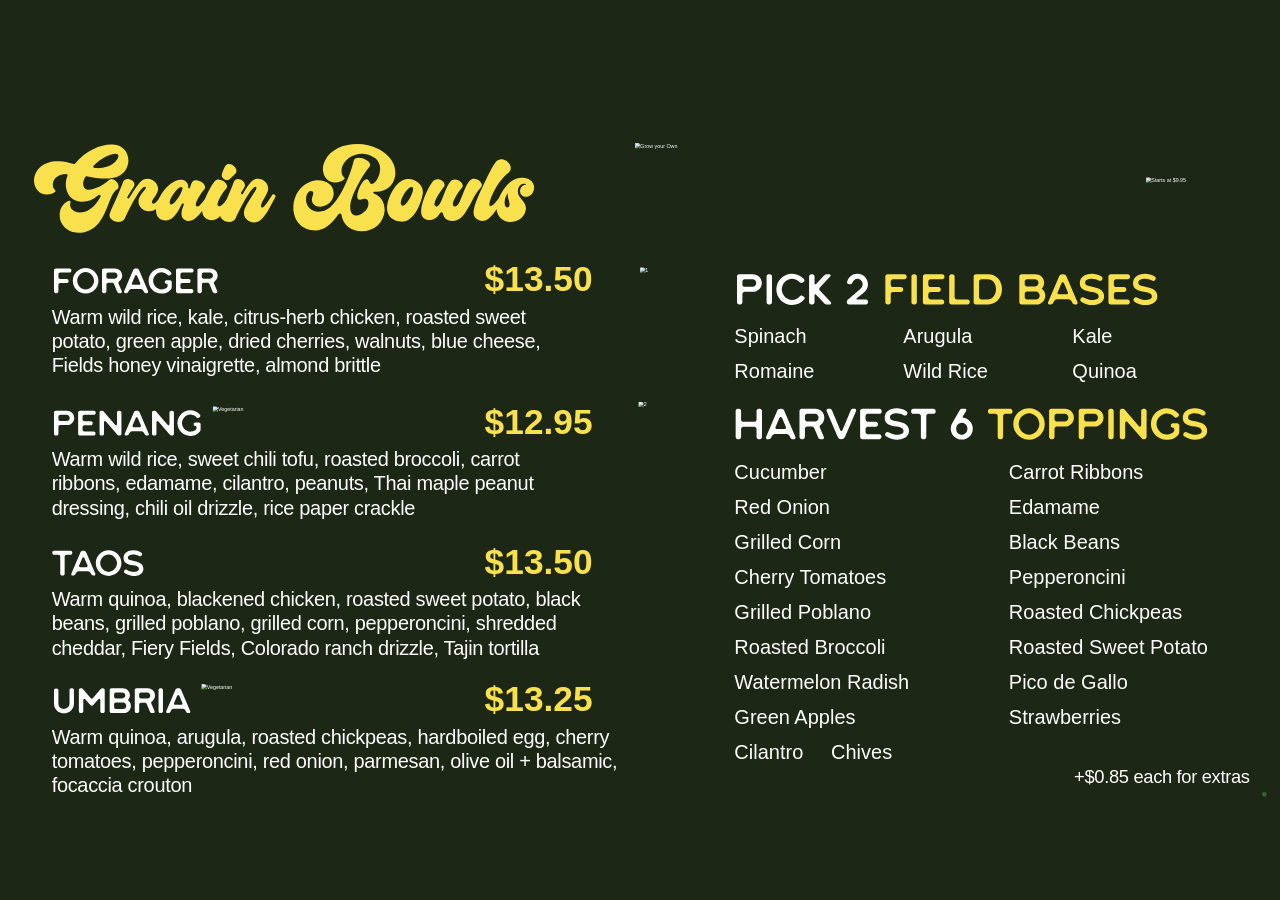
==== commit 2d5e89c6: "Menu: grain bowl ingredients in a consistent order Grains first, then the protein, from the updated " ====
--- a/site/screens/7upeczte/grow-your-own/index.html
+++ b/site/screens/7upeczte/grow-your-own/index.html
@@ -27,14 +27,14 @@
 </style>
 </head>
 <body>
-<div id="stage" data-board="grow-your-own" data-build="d886817bef9b" data-loop-hd="/screens/assets/grass-grow-your-own-1080.e3510ba23d.mp4" data-loop-uhd="/screens/assets/grass-grow-your-own-2160.942870e650.mp4">
+<div id="stage" data-board="grow-your-own" data-build="788b935fc134" data-loop-hd="/screens/assets/grass-grow-your-own-1080.e3510ba23d.mp4" data-loop-uhd="/screens/assets/grass-grow-your-own-2160.942870e650.mp4">
 <video id="bg" muted loop playsinline autoplay preload="auto" disablepictureinpicture aria-hidden="true"></video>
 <div id="board">
 <h2 data-o="Midstar" style="visibility: hidden; width: 1498.31px; height: 121.80px; position: absolute; left: 103px; top: 209px; margin: 0; font-family: 'Midstar'; font-weight: 400; font-size: 273px; line-height: 121.8px; color: #f9e14d; white-space: nowrap">Grain Bowls</h2>
-<div style="position: absolute; left: 155px; top: 530px; width: 1720px"><div style="display: flex; flex-direction: column; gap: 36px"><div style="display: flex; align-items: flex-start; gap: 36px; width: 1623px"><span data-o="Heart of the Land" style="visibility: hidden; width: 501.70px; height: 73.59px; font-family: 'Heart of the Land'; font-weight: 400; font-size: 106px; line-height: 73.6px; white-space: nowrap">Forager</span><span style="flex: 1 0 0; min-width: 1px; height: 76px"></span><span style="position: relative; top: 1px; font-size: 106px; font-weight: 700; line-height: 73.6px; color: #f9e14d; white-space: nowrap">$13.50</span></div><p data-fit style="margin: 0; font-size: 60px; font-weight: 500; line-height: 73px; position: relative; top: 2px; letter-spacing: -1px; white-space: nowrap; font-feature-settings: 'dlig' 1, 'liga' 1">Citrus-herb chicken, warm wild rice, kale, roasted sweet<br>potato, green apple, dried cherries, walnuts, blue cheese,<br>Fields honey vinaigrette, almond brittle</p></div></div>
-<div style="position: absolute; left: 155px; top: 957px; width: 1720px"><div style="display: flex; flex-direction: column; gap: 36px"><div style="display: flex; align-items: flex-start; gap: 36px; width: 1623px"><span data-o="Heart of the Land" style="visibility: hidden; width: 452.62px; height: 73.59px; font-family: 'Heart of the Land'; font-weight: 400; font-size: 106px; line-height: 73.6px; white-space: nowrap">Penang</span><span style="flex: 1 0 0; min-width: 1px; height: 76px"></span><span style="position: relative; top: 1px; font-size: 106px; font-weight: 700; line-height: 73.6px; color: #f9e14d; white-space: nowrap">$12.95</span></div><p data-fit style="margin: 0; font-size: 60px; font-weight: 500; line-height: 73px; position: relative; top: 2px; letter-spacing: -1px; white-space: nowrap; font-feature-settings: 'dlig' 1, 'liga' 1">Sweet chili tofu, warm wild rice, roasted broccoli, carrot<br>ribbons, edamame, cilantro, peanuts, Thai maple peanut<br>dressing, chili oil drizzle, rice paper crackle</p></div></div>
-<div style="position: absolute; left: 155px; top: 1377px; width: 1720px"><div style="display: flex; flex-direction: column; gap: 36px"><div style="display: flex; align-items: flex-start; gap: 36px; width: 1623px"><span data-o="Heart of the Land" style="visibility: hidden; width: 278.47px; height: 73.59px; font-family: 'Heart of the Land'; font-weight: 400; font-size: 106px; line-height: 73.6px; white-space: nowrap">Taos</span><span style="flex: 1 0 0; min-width: 1px; height: 76px"></span><span style="position: relative; top: 1px; font-size: 106px; font-weight: 700; line-height: 73.6px; color: #f9e14d; white-space: nowrap">$13.50</span></div><p data-fit style="margin: 0; font-size: 60px; font-weight: 500; line-height: 73px; position: relative; top: 2px; letter-spacing: -1px; white-space: nowrap; font-feature-settings: 'dlig' 1, 'liga' 1">Blackened chicken, warm quinoa, roasted sweet potato, black<br>beans, grilled poblano, grilled corn, pepperoncini, shredded<br>cheddar, Fiery Fields, Colorado ranch drizzle, Tajin tortilla</p></div></div>
-<div style="position: absolute; left: 155px; top: 1790px; width: 1995px"><div style="display: flex; flex-direction: column; gap: 36px"><div style="display: flex; align-items: flex-start; gap: 36px; width: 1623px"><span data-o="Heart of the Land" style="visibility: hidden; width: 418.70px; height: 73.59px; font-family: 'Heart of the Land'; font-weight: 400; font-size: 106px; line-height: 73.6px; white-space: nowrap">Umbria</span><span style="flex: 1 0 0; min-width: 1px; height: 76px"></span><span style="position: relative; top: 1px; font-size: 106px; font-weight: 700; line-height: 73.6px; color: #f9e14d; white-space: nowrap">$13.25</span></div><p data-fit style="margin: 0; font-size: 60px; font-weight: 500; line-height: 73px; position: relative; top: 2px; letter-spacing: -1px; white-space: nowrap; font-feature-settings: 'dlig' 1, 'liga' 1">Warm quinoa, roasted chickpeas, hardboiled egg, arugula, cherry<br>tomatoes, pepperoncini, red onion, parmesan, olive oil + balsamic,<br>focaccia crouton</p></div></div>
+<div style="position: absolute; left: 155px; top: 530px; width: 1720px"><div style="display: flex; flex-direction: column; gap: 36px"><div style="display: flex; align-items: flex-start; gap: 36px; width: 1623px"><span data-o="Heart of the Land" style="visibility: hidden; width: 501.70px; height: 73.59px; font-family: 'Heart of the Land'; font-weight: 400; font-size: 106px; line-height: 73.6px; white-space: nowrap">Forager</span><span style="flex: 1 0 0; min-width: 1px; height: 76px"></span><span style="position: relative; top: 1px; font-size: 106px; font-weight: 700; line-height: 73.6px; color: #f9e14d; white-space: nowrap">$13.50</span></div><p data-fit style="margin: 0; font-size: 60px; font-weight: 500; line-height: 73px; position: relative; top: 2px; letter-spacing: -1px; white-space: nowrap; font-feature-settings: 'dlig' 1, 'liga' 1">Warm wild rice, kale, citrus-herb chicken, roasted sweet<br>potato, green apple, dried cherries, walnuts, blue cheese,<br>Fields honey vinaigrette, almond brittle</p></div></div>
+<div style="position: absolute; left: 155px; top: 957px; width: 1720px"><div style="display: flex; flex-direction: column; gap: 36px"><div style="display: flex; align-items: flex-start; gap: 36px; width: 1623px"><span data-o="Heart of the Land" style="visibility: hidden; width: 452.62px; height: 73.59px; font-family: 'Heart of the Land'; font-weight: 400; font-size: 106px; line-height: 73.6px; white-space: nowrap">Penang</span><span style="flex: 1 0 0; min-width: 1px; height: 76px"></span><span style="position: relative; top: 1px; font-size: 106px; font-weight: 700; line-height: 73.6px; color: #f9e14d; white-space: nowrap">$12.95</span></div><p data-fit style="margin: 0; font-size: 60px; font-weight: 500; line-height: 73px; position: relative; top: 2px; letter-spacing: -1px; white-space: nowrap; font-feature-settings: 'dlig' 1, 'liga' 1">Warm wild rice, sweet chili tofu, roasted broccoli, carrot<br>ribbons, edamame, cilantro, peanuts, Thai maple peanut<br>dressing, chili oil drizzle, rice paper crackle</p></div></div>
+<div style="position: absolute; left: 155px; top: 1377px; width: 1720px"><div style="display: flex; flex-direction: column; gap: 36px"><div style="display: flex; align-items: flex-start; gap: 36px; width: 1623px"><span data-o="Heart of the Land" style="visibility: hidden; width: 278.47px; height: 73.59px; font-family: 'Heart of the Land'; font-weight: 400; font-size: 106px; line-height: 73.6px; white-space: nowrap">Taos</span><span style="flex: 1 0 0; min-width: 1px; height: 76px"></span><span style="position: relative; top: 1px; font-size: 106px; font-weight: 700; line-height: 73.6px; color: #f9e14d; white-space: nowrap">$13.50</span></div><p data-fit style="margin: 0; font-size: 60px; font-weight: 500; line-height: 73px; position: relative; top: 2px; letter-spacing: -1px; white-space: nowrap; font-feature-settings: 'dlig' 1, 'liga' 1">Warm quinoa, blackened chicken, roasted sweet potato, black<br>beans, grilled poblano, grilled corn, pepperoncini, shredded<br>cheddar, Fiery Fields, Colorado ranch drizzle, Tajin tortilla</p></div></div>
+<div style="position: absolute; left: 155px; top: 1790px; width: 1995px"><div style="display: flex; flex-direction: column; gap: 36px"><div style="display: flex; align-items: flex-start; gap: 36px; width: 1623px"><span data-o="Heart of the Land" style="visibility: hidden; width: 418.70px; height: 73.59px; font-family: 'Heart of the Land'; font-weight: 400; font-size: 106px; line-height: 73.6px; white-space: nowrap">Umbria</span><span style="flex: 1 0 0; min-width: 1px; height: 76px"></span><span style="position: relative; top: 1px; font-size: 106px; font-weight: 700; line-height: 73.6px; color: #f9e14d; white-space: nowrap">$13.25</span></div><p data-fit style="margin: 0; font-size: 60px; font-weight: 500; line-height: 73px; position: relative; top: 2px; letter-spacing: -1px; white-space: nowrap; font-feature-settings: 'dlig' 1, 'liga' 1">Warm quinoa, arugula, roasted chickpeas, hardboiled egg, cherry<br>tomatoes, pepperoncini, red onion, parmesan, olive oil + balsamic,<br>focaccia crouton</p></div></div>
 <img data-mark="Penang" data-dx="30.5" data-dy="-8.5" src="/screens/assets/vegetarian.764b341977.svg" alt="Vegetarian" style="position: absolute; left: 638.1px; top: 948.5px; width: 95px; height: 95px; display: block">
 <img data-mark="Umbria" data-dx="30.5" data-dy="-8.5" src="/screens/assets/vegetarian.764b341977.svg" alt="Vegetarian" style="position: absolute; left: 604.2px; top: 1781.5px; width: 95px; height: 95px; display: block">
 <img src="/screens/assets/grow-your-own.440fb5e116.svg" alt="Grow your Own" style="position: absolute; left: 1905px; top: 159px; width: 1451px; height: 254px; display: block">
